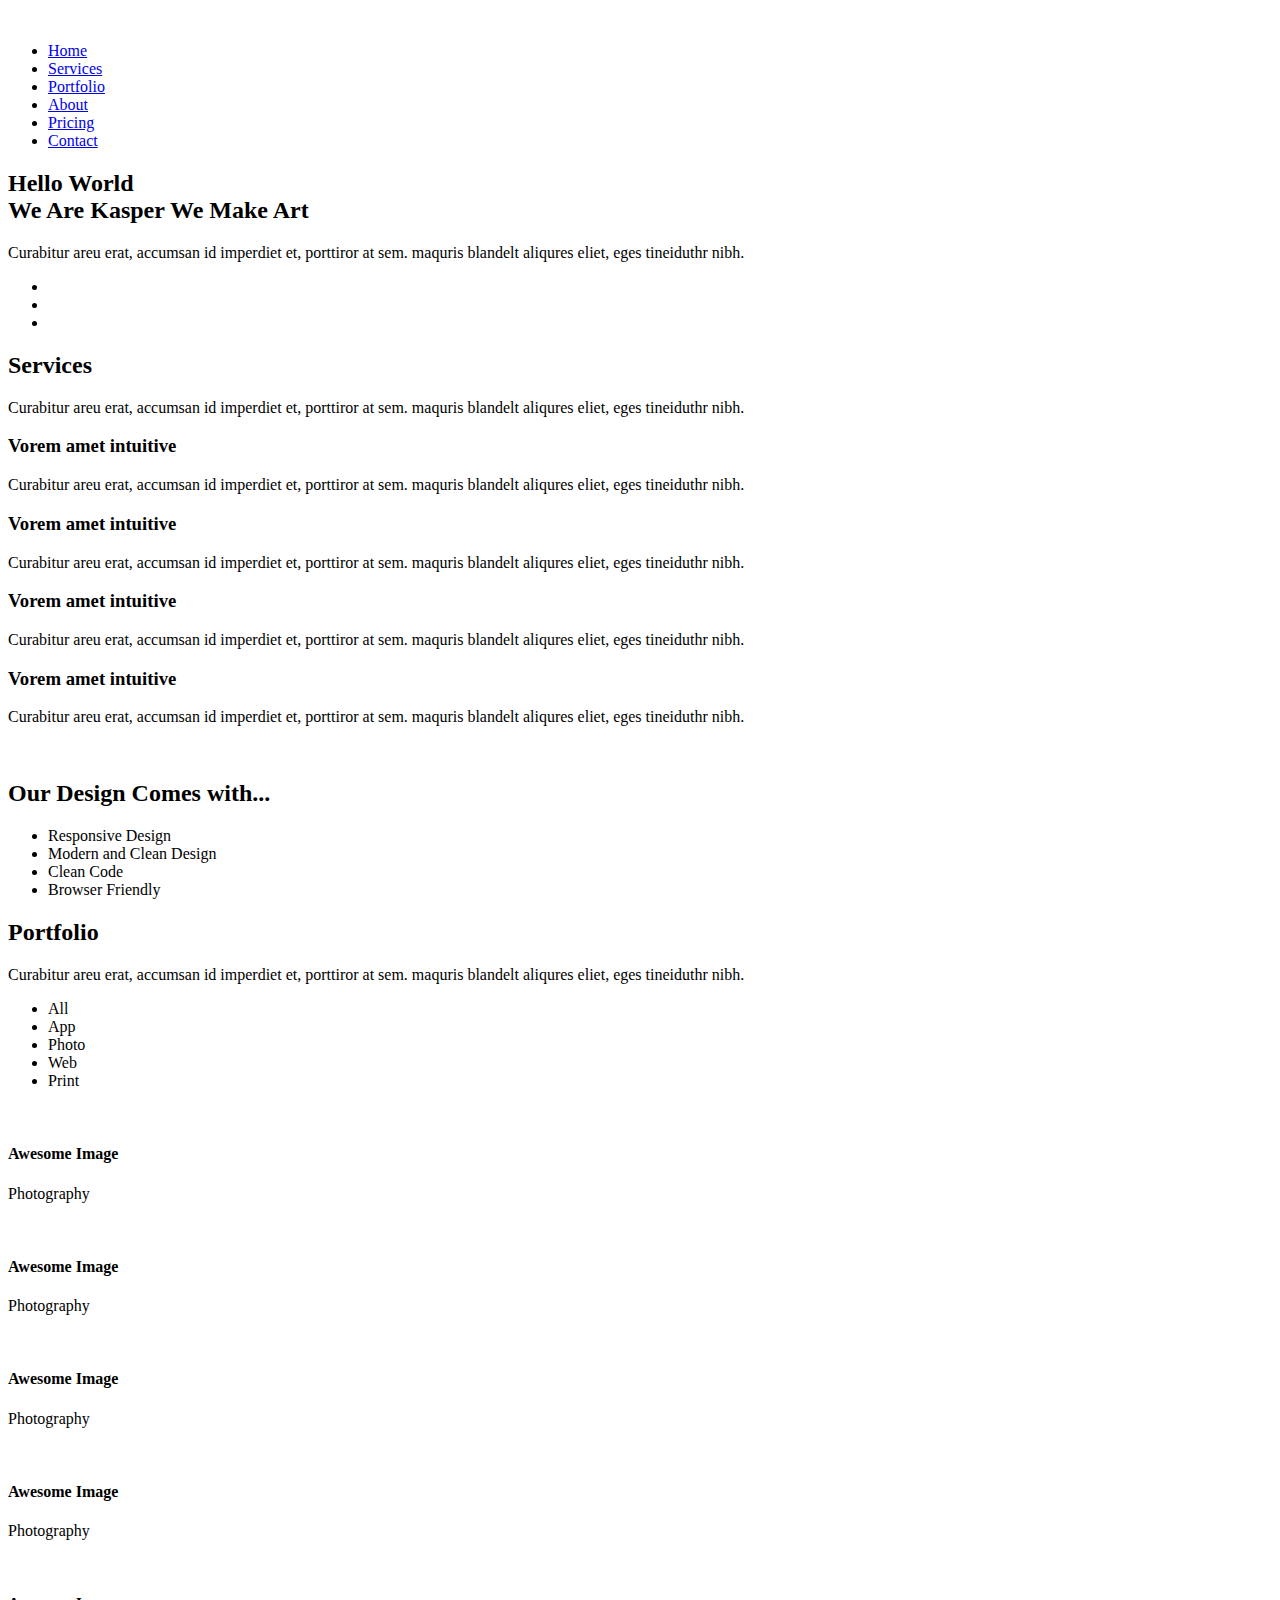
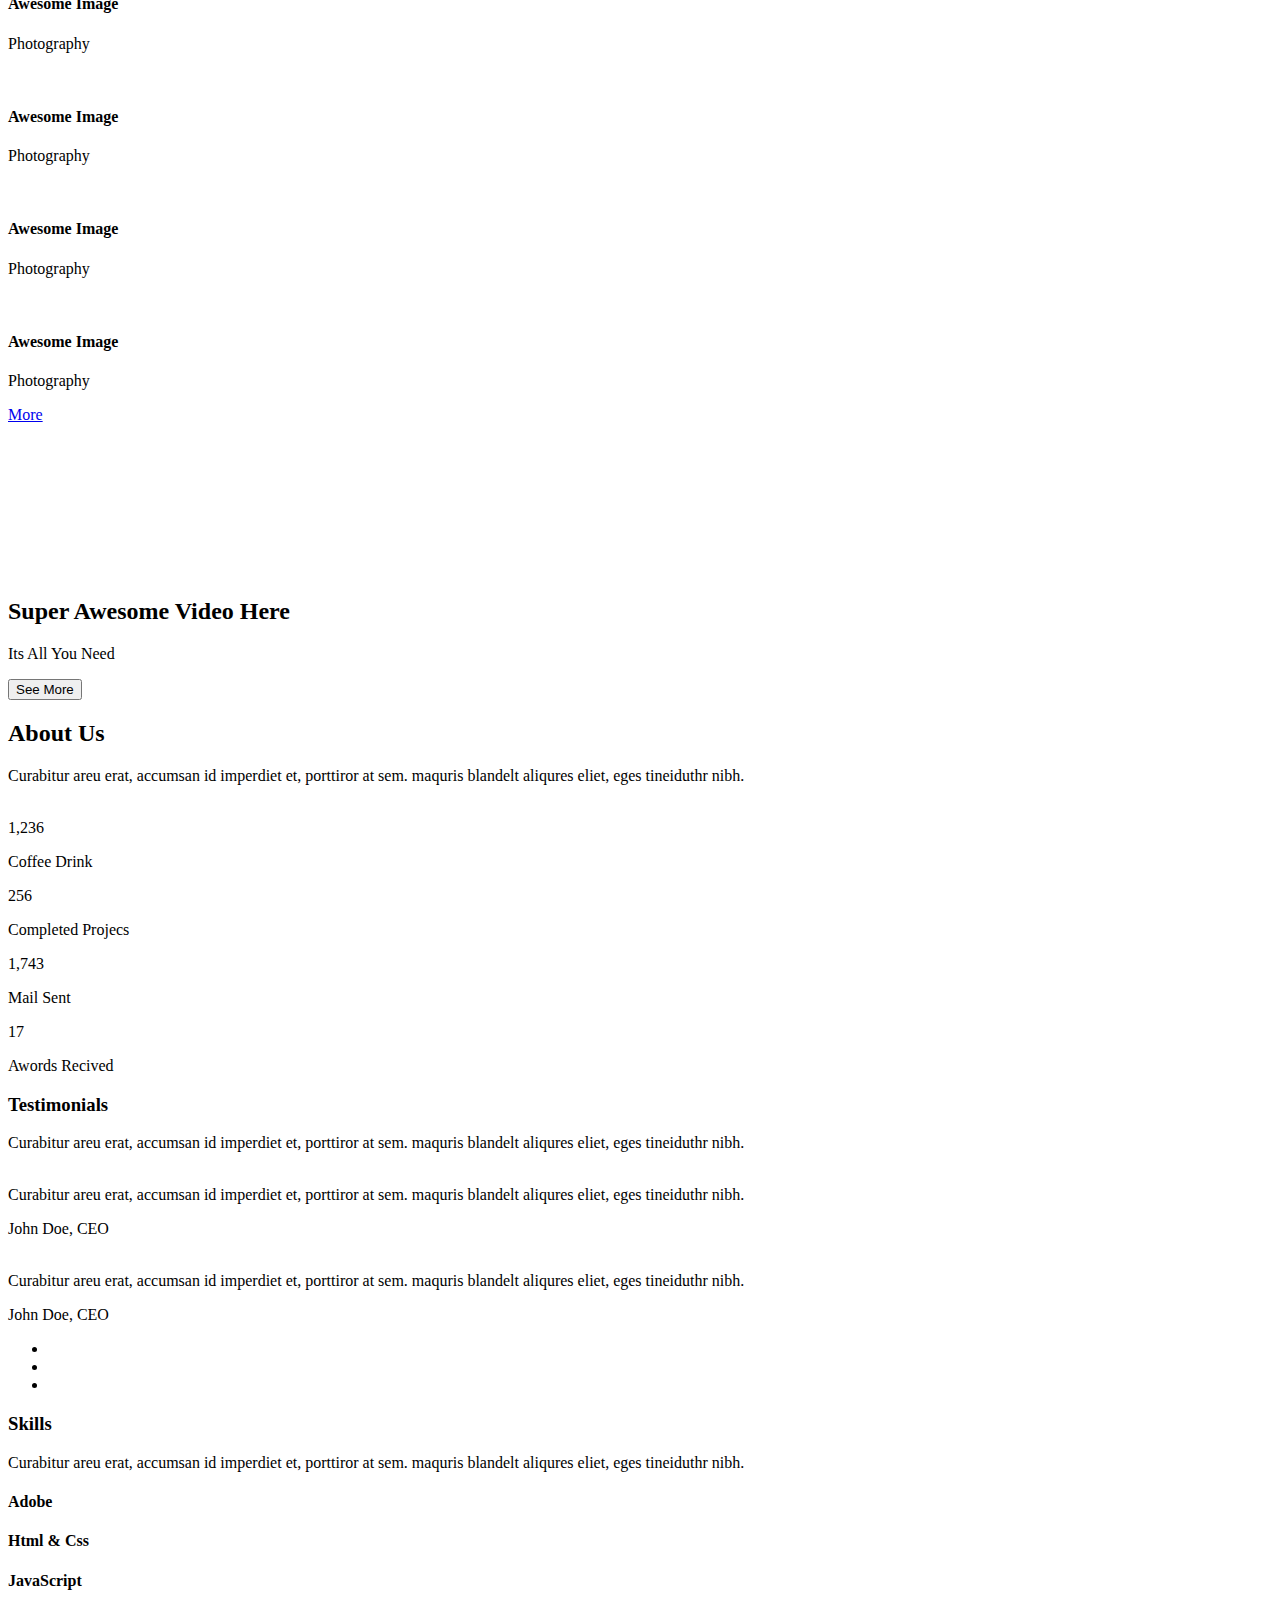
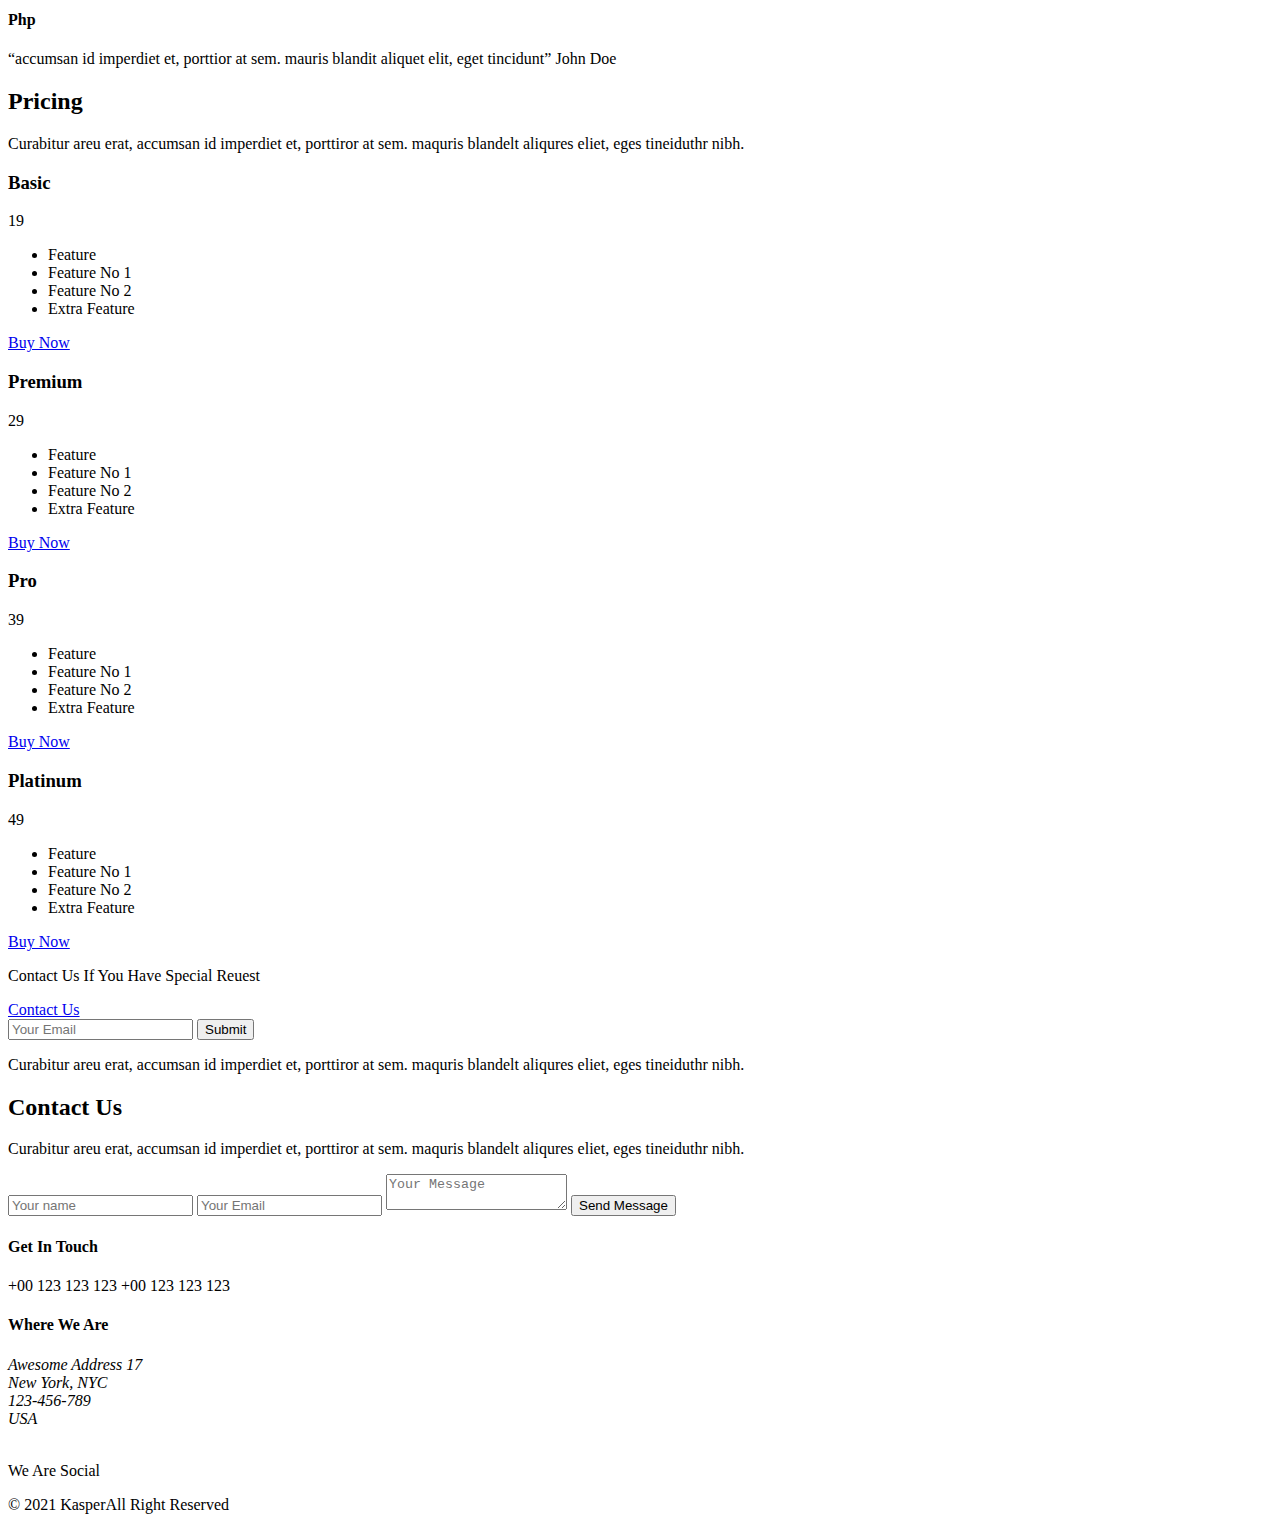
==== index.html @ ca7c80a0 "template" ====
<!DOCTYPE html>
<html lang="en">
<head>
    <meta charset="UTF-8">
    <meta http-equiv="X-UA-Compatible" content="IE=edge">
    <meta name="viewport" content="width=device-width, initial-scale=1.0">
    <title>Kasper</title>
     <!--Render All Elements Normaly-->
     <link rel="stylesheet" href="css/normalize.css">
      <!--Fone Awesome Library-->
      <link rel="stylesheet" href="css/all.min.css">
      <!--Main Template Css File-->
    <link rel="stylesheet" href="css/kasper.css">
    <!--Google Fonts-->
    <link rel="preconnect" href="https://fonts.googleapis.com">
    <link rel="preconnect" href="https://fonts.gstatic.com" crossorigin>
    <link href="https://fonts.googleapis.com/css2?family=Open+Sans:wght@400;700&display=swap" rel="stylesheet">
</head>
<body>
    <!--Start Header--> 
    <header>
        <div class="contianer">
            <a href="#" class="logo">
                <img src="../Template.2/image/logo.png" alt="">
            </a>
            <nav>
                <i class="fas fa-bars menu"></i>
                <ul>
                    <li><a class="active" href="#">Home</a></li>
                    <li><a href="#">Services</a></li>
                    <li><a href="#">Portfolio</a></li>
                    <li><a href="#">About</a></li>
                    <li><a href="#">Pricing</a></li>
                    <li><a href="#">Contact</a></li>

                   
                </ul>
                <div class="form">
                    <i class="fas fa-search"></i>
                </div>
            </nav>
        </div>
    </header>
    <!--End Header--> 
    <!--Start Landing-->
    <div class="landing">
        <div class="overlay"></div>
        <div class="text">
            <div class="content">
                <h2>
                    Hello World <br/>
                    We Are Kasper We Make Art
                </h2>
                <p>Curabitur areu erat, accumsan id imperdiet et, porttiror at sem.
                    maquris blandelt aliqures eliet, eges tineiduthr nibh.
                </p>
            </div>
        </div>
        <i class="fas fa-angle-left change-background fa-2x"></i>
        <i class="fas fa-angle-right change-background fa-2x"></i>
        <ul class="bullets">
            <li></li>
            <li class="active"></li>
            <li></li>
        </ul>
    </div>
    <!--End Landing-->
    <!--Start Services-->
    <div class="services">
        <div class="contianer">
            <div class="main-heading">
                <h2>Services</h2>
                <p>Curabitur areu erat, accumsan id imperdiet et, porttiror at sem.
                    maquris blandelt aliqures eliet, eges tineiduthr nibh.</p>
            </div>
            <div class="services-contianer">
                <div class="ser-box">
                    <i class="fas fa-desktop fa-3x"></i>
                    <div class="text">
                        <h3>Vorem amet intuitive</h3>
                        <p>Curabitur areu erat, accumsan id imperdiet et, porttiror at sem.
                            maquris blandelt aliqures eliet, eges tineiduthr nibh.</p>
                    </div>
                </div>
                <div class="ser-box">
                    <i class="fas fa-cog fa-3x"></i>
                    <div class="text">
                        <h3>Vorem amet intuitive</h3>
                        <p>Curabitur areu erat, accumsan id imperdiet et, porttiror at sem.
                            maquris blandelt aliqures eliet, eges tineiduthr nibh.</p>
                    </div>
                </div>
                <div class="ser-box">
                    <i class="fas fa-pencil-ruler fa-3x"></i>
                    <div class="text">
                        <h3>Vorem amet intuitive</h3>
                        <p>Curabitur areu erat, accumsan id imperdiet et, porttiror at sem.
                            maquris blandelt aliqures eliet, eges tineiduthr nibh.</p>
                    </div>
                </div>
                <div class="ser-box">
                    <i class="fas fa-camera fa-3x"></i>
                    <div class="text">
                        <h3>Vorem amet intuitive</h3>
                        <p>Curabitur areu erat, accumsan id imperdiet et, porttiror at sem.
                            maquris blandelt aliqures eliet, eges tineiduthr nibh.</p>
                    </div>
                </div>
            </div>
        </div>
    </div>
    <!--End Services-->
    <!--Start Design-->
    <div class="design">
        <div class="image">
            <img src="../Template.2/image/mobile.png" alt="">
        </div>
        <div class="text">
            <h2>Our Design Comes with...</h2>
            <ul>
                <li>Responsive Design</li>
                <li>Modern and Clean Design</li>
                <li>Clean Code</li>
                <li>Browser Friendly</li>
            </ul>
        </div>
    </div>
    <!--End Design-->
    <!--Start Portfolio-->
    <div class="portfolio">
        <div class="contianer">
            <div class="main-heading">
                <h2>Portfolio</h2>
                <p>Curabitur areu erat, accumsan id imperdiet et, porttiror at sem.
                    maquris blandelt aliqures eliet, eges tineiduthr nibh.</p>
            </div>
            <ul class="shuffle">
            <li class="active">All</li>
            <li>App</li>
            <li>Photo</li>
            <li>Web</li>
            <li>Print</li>
            </ul>
            
        </div>
        <div class="image-contianer">
            <div class="box">
                <img src="../Template.2/image/shuffle-01.jpg" alt="">
                <div class="caption">
                    <h4>Awesome Image</h4>
                    <p>Photography</p>

                </div>
            </div>
            <div class="box">
                <img src="../Template.2/image/shuffle-02.jpg" alt="">
                <div class="caption">
                    <h4>Awesome Image</h4>
                    <p>Photography</p>

                </div>
            </div>
            <div class="box">
                <img src="../Template.2/image/shuffle-03.jpg" alt="">
                <div class="caption">
                    <h4>Awesome Image</h4>
                    <p>Photography</p>

                </div>
            </div>
            <div class="box">
                <img src="../Template.2/image/shuffle-04.jpg" alt="">
                <div class="caption">
                    <h4>Awesome Image</h4>
                    <p>Photography</p>

                </div>
            </div>
            <div class="box">
                <img src="../Template.2/image/shuffle-05.jpg" alt="">
                <div class="caption">
                    <h4>Awesome Image</h4>
                    <p>Photography</p>

                </div>
            </div>
            <div class="box">
                <img src="../Template.2/image/shuffle-06.jpg" alt="">
                <div class="caption">
                    <h4>Awesome Image</h4>
                    <p>Photography</p>

                </div>
            </div>
            <div class="box">
                <img src="../Template.2/image/shuffle-07.jpg" alt="">
                <div class="caption">
                    <h4>Awesome Image</h4>
                    <p>Photography</p>

                </div>
            </div>
            <div class="box">
                <img src="../Template.2/image/shuffle-08.jpg" alt="">
                <div class="caption">
                    <h4>Awesome Image</h4>
                    <p>Photography</p>

                </div>
            </div>
        </div>
        <a href="#" class="more">More</a>
    </div>

    <!--End Portfolio-->
     <!--Start Video-->
     <div class="video">
         <video autoplay muted loop >
           <source src="../Template.2/image/awesome-video.mp4" type="video/mp4">
         </video>
         <div class="text">
             <h2>Super Awesome Video Here</h2>
             <p>Its All You Need</p>
             <button>See More</button>
         </div>
     </div>
      <!--End Video-->
      <!--Start About-->
      <div class="about">
          <div class="contianer">
            <div class="main-heading">
                <h2>About Us</h2>
                <p>Curabitur areu erat, accumsan id imperdiet et, porttiror at sem.
                    maquris blandelt aliqures eliet, eges tineiduthr nibh.</p>
            </div>  
            <img src="../Template.2/image/about.png" alt="">
          </div>
      </div>
      <!--End About-->
      <!--Start Stats-->
      <div class="stats">
          <div class="contianer">
              <div class="box">
                  <i class="fas fa-mug-hot"></i>
                  <div class="number">1,236</div>
                  <p>Coffee Drink</p>
              </div>
              <div class="box">
                <i class="far fa-folder"></i>
                <div class="number">256</div>
                <p>Completed Projecs</p>
            </div>
            <div class="box">
                <i class="far fa-envelope"></i>
                <div class="number">1,743</div>
                <p>Mail Sent</p>
            </div>
            <div class="box">
                <i class="fas fa-trophy"></i>
                <div class="number">17</div>
                <p>Awords Recived</p>
            </div>
          </div>
      </div>
      <!--End Stats-->
      <!--Start Skills-->
      <div class="our-skills">
          <div class="contianer">
              <div class="testi">
                  <h3>Testimonials</h3>
                  <p>Curabitur areu erat, accumsan id imperdiet et, porttiror at sem.
                    maquris blandelt aliqures eliet, eges tineiduthr nibh.</p>
                    <div class="box">
                        <img src="../Template.2/image/skills-01.jpg" alt="">
                        <div class="text">
                            Curabitur areu erat, accumsan id imperdiet et, porttiror at sem.
                            maquris blandelt aliqures eliet, eges tineiduthr nibh.
                            <p>John Doe, CEO</p>  
                        </div>
                    </div>
                    <div class="box">
                        <img src="../Template.2/image/skills-02.jpg" alt="">
                        <div class="text">
                            Curabitur areu erat, accumsan id imperdiet et, porttiror at sem.
                            maquris blandelt aliqures eliet, eges tineiduthr nibh.
                            <p>John Doe, CEO</p>  
                        </div>
                    </div>
                    <ul class="bullets">
                        <li></li>
                        <li class="active"></li>
                        <li></li>
                    </ul>
              </div>
              <div class="skills">
                <h3>Skills</h3>
                <p>Curabitur areu erat, accumsan id imperdiet et, porttiror at sem.
                  maquris blandelt aliqures eliet, eges tineiduthr nibh.</p>
                  <div class="prog-ho">
                      <h4>Adobe</h4>
                      <div class="prog">
                          <span style="width: 90%" data-progress="90%"></span>
                      </div>
                  </div>
                  <div class="prog-ho">
                    <h4>Html & Css</h4>
                    <div class="prog">
                        <span style="width: 85%" data-progress="85%"></span>
                    </div>
                </div>
                <div class="prog-ho">
                    <h4>JavaScript</h4>
                    <div class="prog">
                        <span style="width: 80%" data-progress="80%"></span>
                    </div>
                </div>
                <div class="prog-ho">
                    <h4>Php</h4>
                    <div class="prog">
                        <span style="width: 90%" data-progress="90%"></span>
                    </div>
                </div>
            </div>
          </div>
      </div>
      <!--End Skills-->
      <!--Start Qute-->
      <div class="quote">
          <div class="contianer">
              <q>accumsan id imperdiet et, porttior at sem. mauris blandit aliquet elit, eget tincidunt</q>
              <span>John Doe</span>
          </div>
      </div>
      <!--End Qute-->
      <!--Srart Pricing-->
      <div class="pricing">
          <div class="contianer">
            <div class="main-heading">
                <h2>Pricing</h2>
                <p>Curabitur areu erat, accumsan id imperdiet et, porttiror at sem.
                    maquris blandelt aliqures eliet, eges tineiduthr nibh.</p>
            </div>
            <div class="plans">
                <div class="plan">
                    <div class="head">
                        <h3>Basic</h3>
                        <span>19</span>
                    </div>
                    <ul>
                        <li>Feature</li>
                        <li>Feature No 1</li>
                        <li>Feature No 2</li>
                        <li>Extra Feature</li>
                    </ul>
                    <div class="foot">
                        <a href="#">Buy Now</a>
                    </div>
                </div>
                <div class="plans">
                    <div class="plan">
                        <div class="head">
                            <h3>Premium</h3>
                            <span>29</span>
                        </div>
                        <ul>
                            <li>Feature</li>
                            <li>Feature No 1</li>
                            <li>Feature No 2</li>
                            <li>Extra Feature</li>
                        </ul>
                        <div class="foot">
                            <a href="#">Buy Now</a>
                        </div>
                    </div>
                </div>
                <div class="plans">
                    <div class="plan">
                        <div class="head">
                            <h3>Pro</h3>
                            <span>39</span>
                        </div>
                        <ul>
                            <li>Feature</li>
                            <li>Feature No 1</li>
                            <li>Feature No 2</li>
                            <li>Extra Feature</li>
                        </ul>
                        <div class="foot">
                            <a href="#">Buy Now</a>
                        </div>
                    </div>
                </div>
                <div class="plans">
                    <div class="plan">
                        <div class="head">
                            <h3>Platinum</h3>
                            <span>49</span>
                        </div>
                        <ul>
                            <li>Feature</li>
                            <li>Feature No 1</li>
                            <li>Feature No 2</li>
                            <li>Extra Feature</li>
                        </ul>
                        <div class="foot">
                            <a href="#">Buy Now</a>
                        </div>
                    </div>
        
                        
                    </div>
            </div>
                    <p class="contact-text">Contact Us If You Have Special Reuest</p>
                    <a href="#" class="contact-link">Contact Us</a> 
             
          </div>
      </div>
      <!--End Pricing-->
      <!--Start Subscribe-->
      <div class="subscribe">
          <div class="contianer">
              <form action="">
                  <i class="far fa-envelope fa-lg"></i>
                  <input type="email" name="mail" placeholder="Your Email">
                  <input type="submit" name="Subscribe">
              </form>
              <p>Curabitur areu erat, accumsan id imperdiet et, porttiror at sem.
                maquris blandelt aliqures eliet, eges tineiduthr nibh.</p>
          </div>
      </div>
      <!--End Subscribe-->
      <!--Start contact-->
      <div class="contact">
          <div class="contianer">
           <div class="main-heading">
            <h2>Contact Us</h2>
            <p>Curabitur areu erat, accumsan id imperdiet et, porttiror at sem.
                maquris blandelt aliqures eliet, eges tineiduthr nibh.</p>
            
        </div>
        <div class="box">
            <form action="">
                <input class="main-input" type="text" name="name" placeholder="Your name">
                <input class="main-input" type="email" name="mail" placeholder="Your Email">
                <textarea class="main-input" name=" Message" placeholder="Your Message"></textarea>
                <input type="submit" value="Send Message">
            </form>
            <div class="info">
                <h4>Get In Touch</h4>
                <span class="phone">+00 123 123 123</span>
                <span class="phone">+00 123 123 123</span>
                <h4>Where We Are</h4>
                <address>
                    Awesome Address 17 <br/> New York, NYC<br/>123-456-789<br />USA
                </address>
            </div>
        </div>
          </div>
      </div>
      <!--end contact-->
      <!--Start Footer-->
      <div class="footer">
          <div class="contianer">
              <img src="../Template.2/image/logo.png" alt="">
              <p>We Are Social</p>
              <div class="social-icons">
                  <i class="fab fa-facebook-f"></i>
                  <i class="fab fa-twitter"></i>
                  <i class="fas fa-home"></i>
                  <i class="fab fa-linkedin"></i>
              </div>
              <p class="copyright">&copy; 2021 <span>Kasper</span>All Right Reserved</p>
          </div>
      </div>
      <!--End Footer-->
</body>
</html>
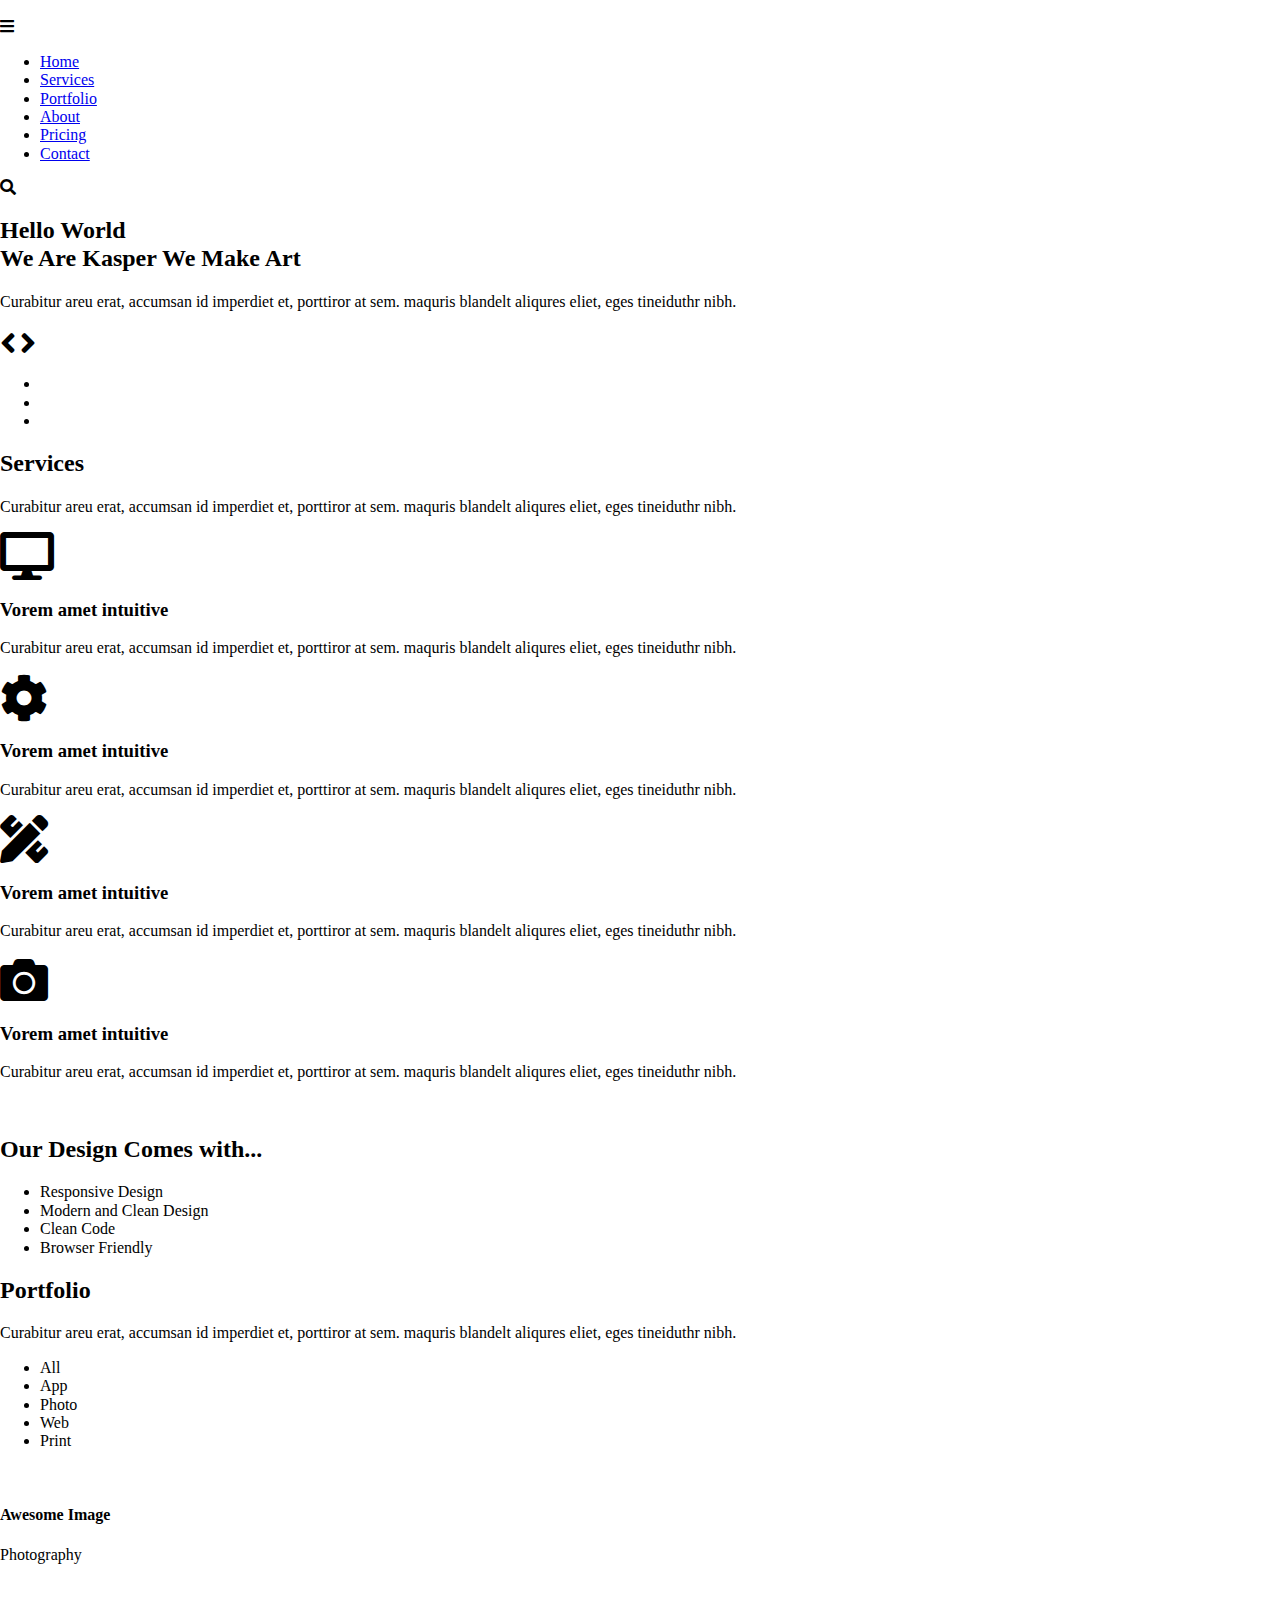
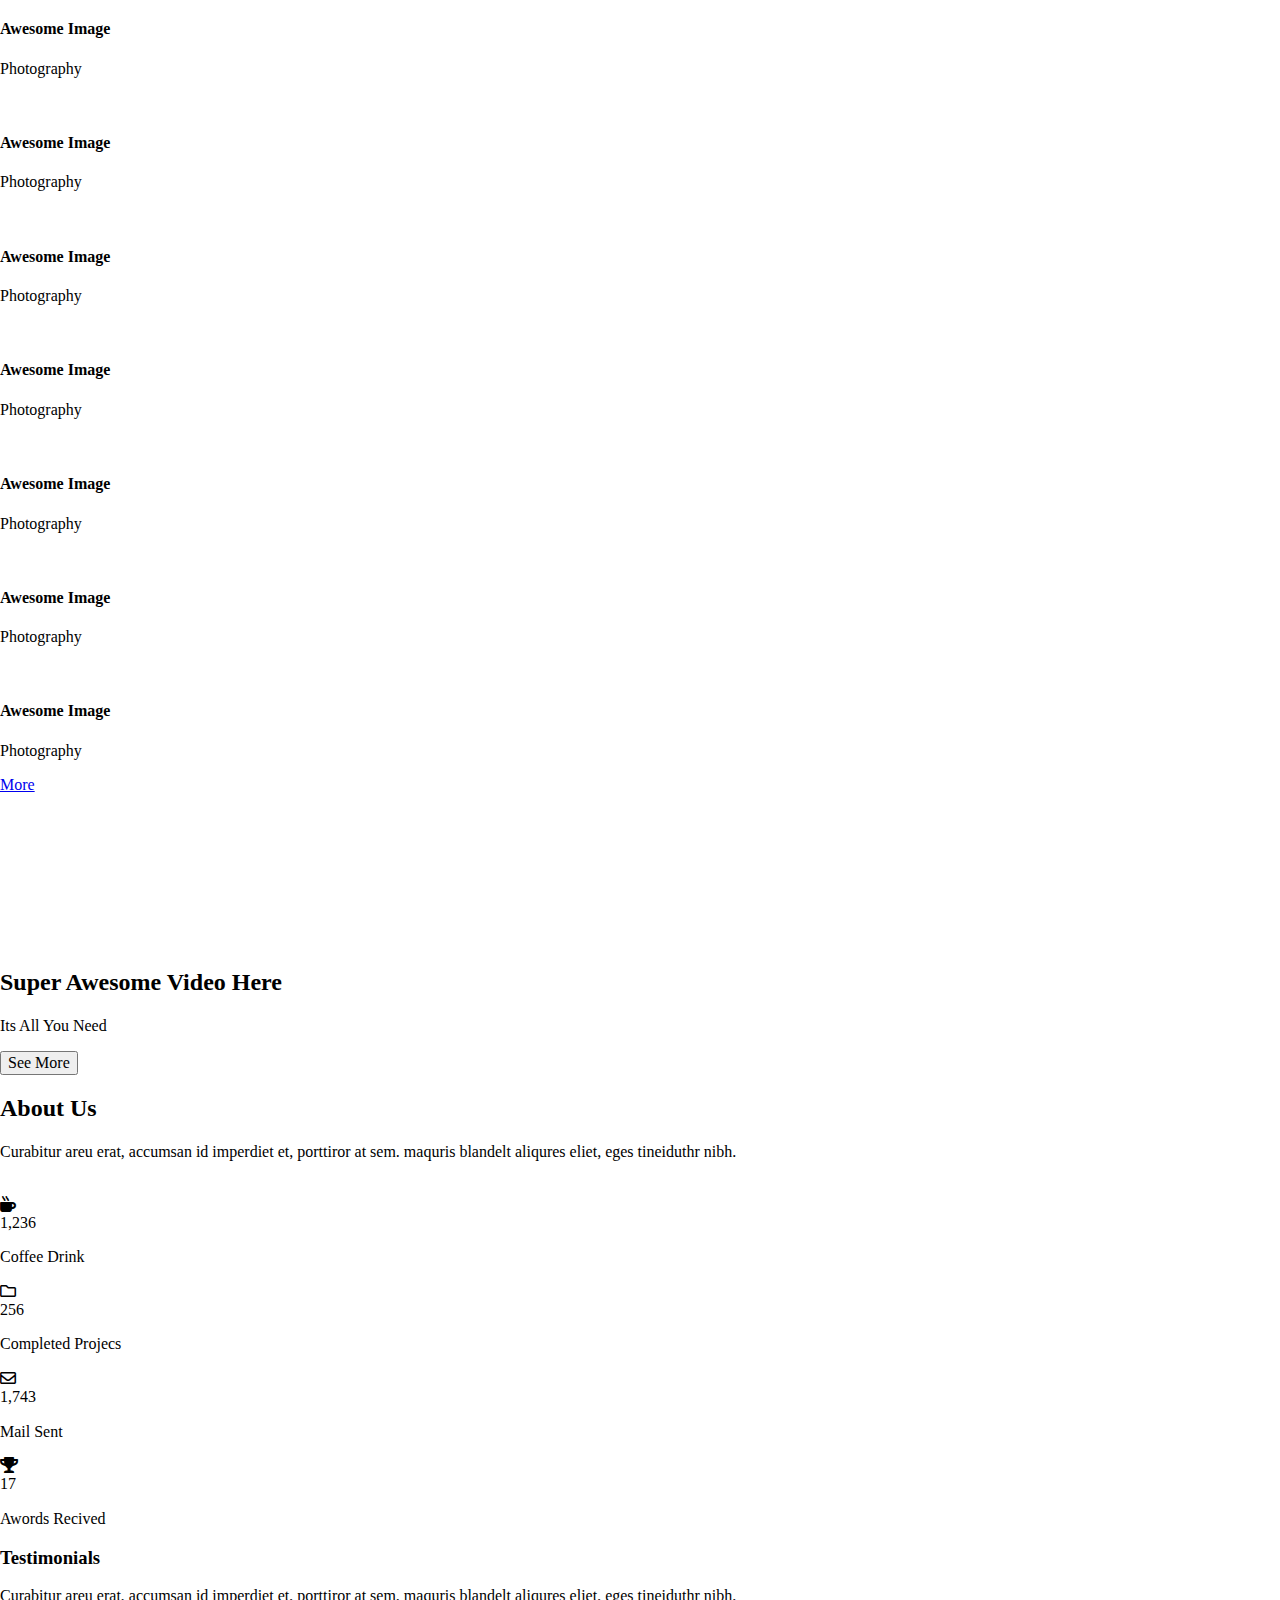
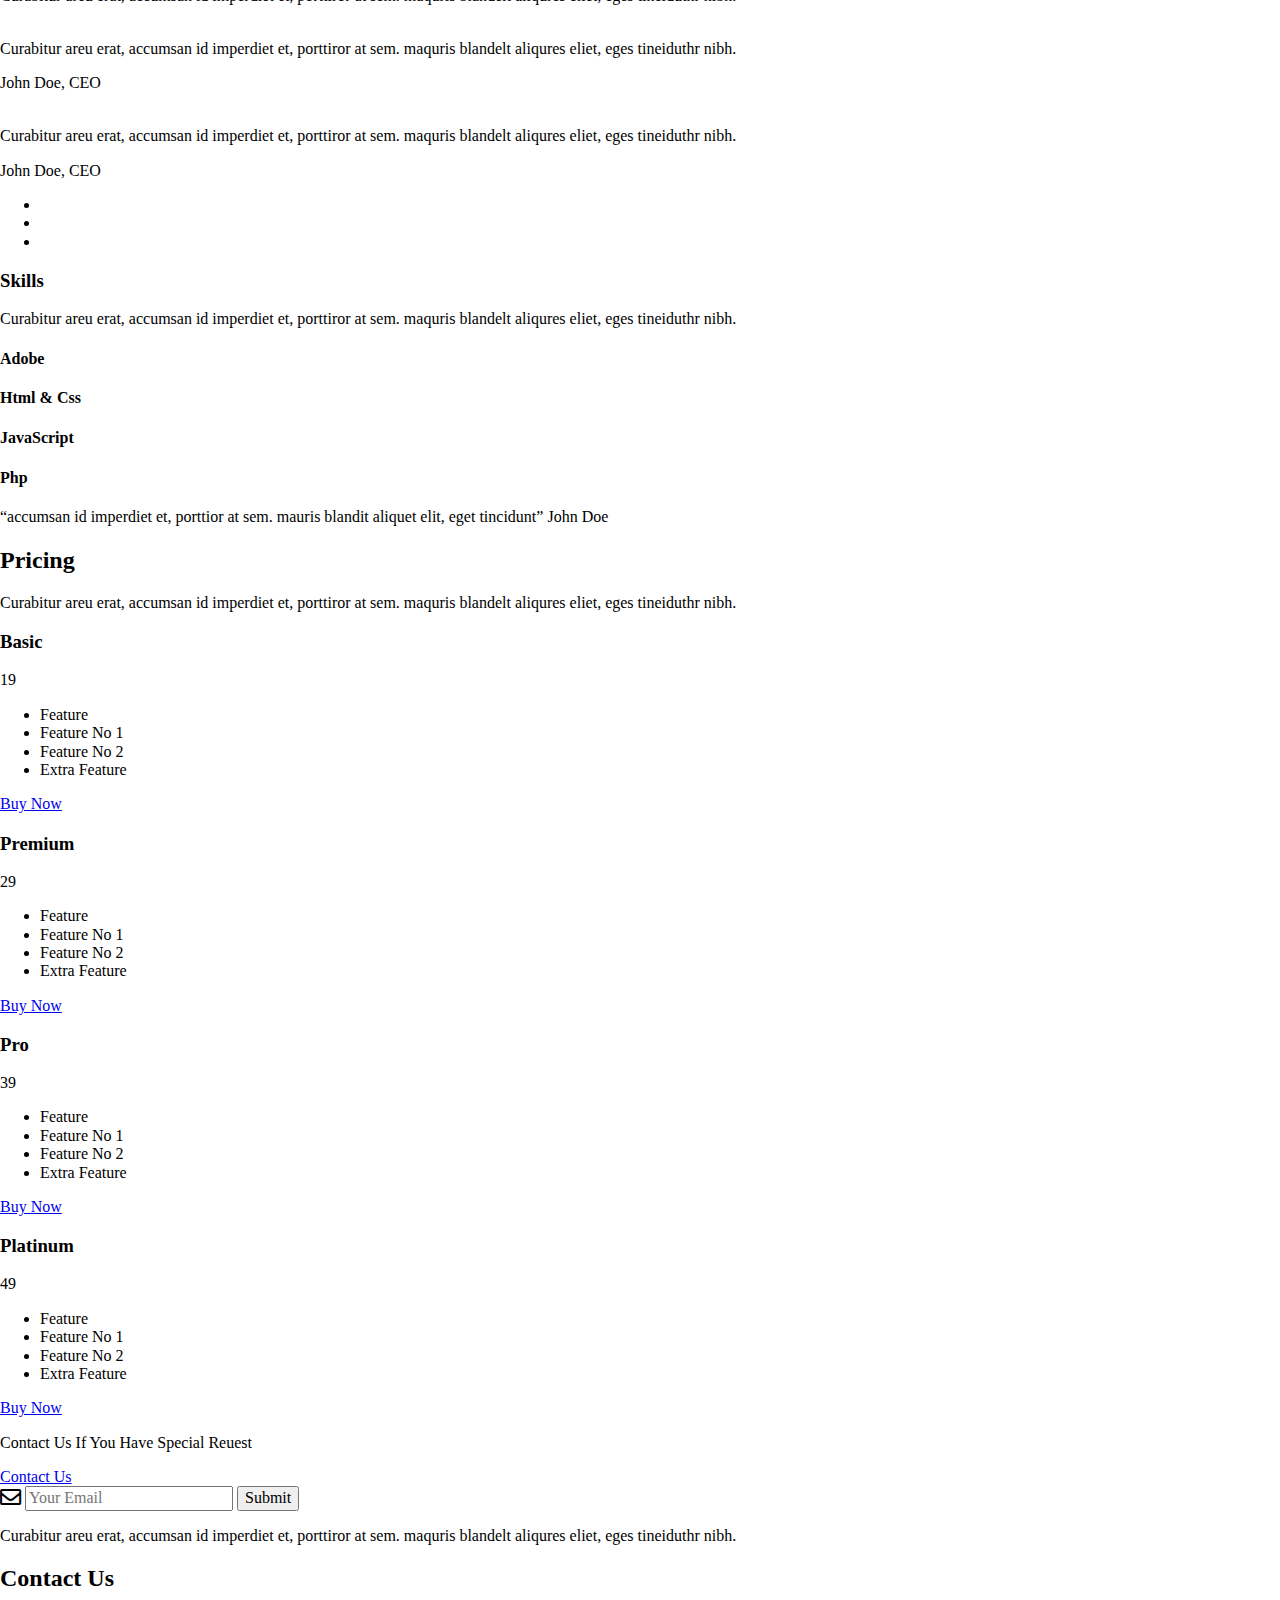
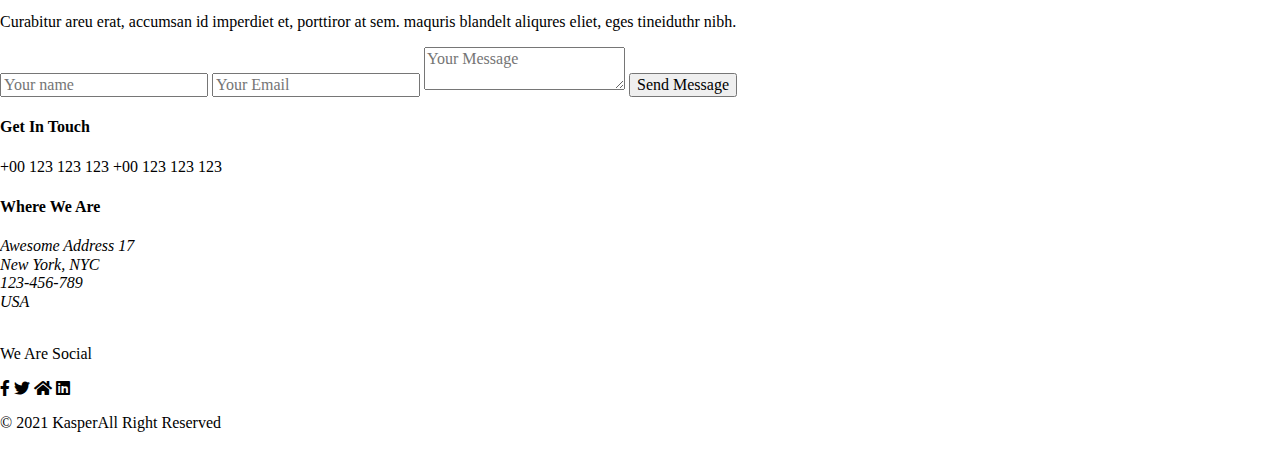
==== commit 9fcb06c3: "Update index.html" ====
--- a/index.html
+++ b/index.html
@@ -14,7 +14,7 @@
     <!--Google Fonts-->
     <link rel="preconnect" href="https://fonts.googleapis.com">
     <link rel="preconnect" href="https://fonts.gstatic.com" crossorigin>
-    <link href="https://fonts.googleapis.com/css2?family=Open+Sans:wght@400;700&display=swap" rel="stylesheet">
+    <link rel="stylesheet" href="https://fonts.googleapis.com/css2?family=Open+Sans:wght@400;700&display=swap" >
 </head>
 <body>
     <!--Start Header--> 
@@ -474,4 +474,4 @@
       </div>
       <!--End Footer-->
 </body>
-</html>+</html>
--- a/css/all.min.css
+++ b/css/all.min.css
@@ -0,0 +1,5 @@
+/*!
+ * Font Awesome Free 5.15.3 by @fontawesome - https://fontawesome.com
+ * License - https://fontawesome.com/license/free (Icons: CC BY 4.0, Fonts: SIL OFL 1.1, Code: MIT License)
+ */
+.fa,.fab,.fad,.fal,.far,.fas{-moz-osx-font-smoothing:grayscale;-webkit-font-smoothing:antialiased;display:inline-block;font-style:normal;font-variant:normal;text-rendering:auto;line-height:1}.fa-lg{font-size:1.33333em;line-height:.75em;vertical-align:-.0667em}.fa-xs{font-size:.75em}.fa-sm{font-size:.875em}.fa-1x{font-size:1em}.fa-2x{font-size:2em}.fa-3x{font-size:3em}.fa-4x{font-size:4em}.fa-5x{font-size:5em}.fa-6x{font-size:6em}.fa-7x{font-size:7em}.fa-8x{font-size:8em}.fa-9x{font-size:9em}.fa-10x{font-size:10em}.fa-fw{text-align:center;width:1.25em}.fa-ul{list-style-type:none;margin-left:2.5em;padding-left:0}.fa-ul>li{position:relative}.fa-li{left:-2em;position:absolute;text-align:center;width:2em;line-height:inherit}.fa-border{border:.08em solid #eee;border-radius:.1em;padding:.2em .25em .15em}.fa-pull-left{float:left}.fa-pull-right{float:right}.fa.fa-pull-left,.fab.fa-pull-left,.fal.fa-pull-left,.far.fa-pull-left,.fas.fa-pull-left{margin-right:.3em}.fa.fa-pull-right,.fab.fa-pull-right,.fal.fa-pull-right,.far.fa-pull-right,.fas.fa-pull-right{margin-left:.3em}.fa-spin{-webkit-animation:fa-spin 2s linear infinite;animation:fa-spin 2s linear infinite}.fa-pulse{-webkit-animation:fa-spin 1s steps(8) infinite;animation:fa-spin 1s steps(8) infinite}@-webkit-keyframes fa-spin{0%{-webkit-transform:rotate(0deg);transform:rotate(0deg)}to{-webkit-transform:rotate(1turn);transform:rotate(1turn)}}@keyframes fa-spin{0%{-webkit-transform:rotate(0deg);transform:rotate(0deg)}to{-webkit-transform:rotate(1turn);transform:rotate(1turn)}}.fa-rotate-90{-ms-filter:"progid:DXImageTransform.Microsoft.BasicImage(rotation=1)";-webkit-transform:rotate(90deg);transform:rotate(90deg)}.fa-rotate-180{-ms-filter:"progid:DXImageTransform.Microsoft.BasicImage(rotation=2)";-webkit-transform:rotate(180deg);transform:rotate(180deg)}.fa-rotate-270{-ms-filter:"progid:DXImageTransform.Microsoft.BasicImage(rotation=3)";-webkit-transform:rotate(270deg);transform:rotate(270deg)}.fa-flip-horizontal{-ms-filter:"progid:DXImageTransform.Microsoft.BasicImage(rotation=0, mirror=1)";-webkit-transform:scaleX(-1);transform:scaleX(-1)}.fa-flip-vertical{-webkit-transform:scaleY(-1);transform:scaleY(-1)}.fa-flip-both,.fa-flip-horizontal.fa-flip-vertical,.fa-flip-vertical{-ms-filter:"progid:DXImageTransform.Microsoft.BasicImage(rotation=2, mirror=1)"}.fa-flip-both,.fa-flip-horizontal.fa-flip-vertical{-webkit-transform:scale(-1);transform:scale(-1)}:root .fa-flip-both,:root .fa-flip-horizontal,:root .fa-flip-vertical,:root .fa-rotate-90,:root .fa-rotate-180,:root .fa-rotate-270{-webkit-filter:none;filter:none}.fa-stack{display:inline-block;height:2em;line-height:2em;position:relative;vertical-align:middle;width:2.5em}.fa-stack-1x,.fa-stack-2x{left:0;position:absolute;text-align:center;width:100%}.fa-stack-1x{line-height:inherit}.fa-stack-2x{font-size:2em}.fa-inverse{color:#fff}.fa-500px:before{content:"\f26e"}.fa-accessible-icon:before{content:"\f368"}.fa-accusoft:before{content:"\f369"}.fa-acquisitions-incorporated:before{content:"\f6af"}.fa-ad:before{content:"\f641"}.fa-address-book:before{content:"\f2b9"}.fa-address-card:before{content:"\f2bb"}.fa-adjust:before{content:"\f042"}.fa-adn:before{content:"\f170"}.fa-adversal:before{content:"\f36a"}.fa-affiliatetheme:before{content:"\f36b"}.fa-air-freshener:before{content:"\f5d0"}.fa-airbnb:before{content:"\f834"}.fa-algolia:before{content:"\f36c"}.fa-align-center:before{content:"\f037"}.fa-align-justify:before{content:"\f039"}.fa-align-left:before{content:"\f036"}.fa-align-right:before{content:"\f038"}.fa-alipay:before{content:"\f642"}.fa-allergies:before{content:"\f461"}.fa-amazon:before{content:"\f270"}.fa-amazon-pay:before{content:"\f42c"}.fa-ambulance:before{content:"\f0f9"}.fa-american-sign-language-interpreting:before{content:"\f2a3"}.fa-amilia:before{content:"\f36d"}.fa-anchor:before{content:"\f13d"}.fa-android:before{content:"\f17b"}.fa-angellist:before{content:"\f209"}.fa-angle-double-down:before{content:"\f103"}.fa-angle-double-left:before{content:"\f100"}.fa-angle-double-right:before{content:"\f101"}.fa-angle-double-up:before{content:"\f102"}.fa-angle-down:before{content:"\f107"}.fa-angle-left:before{content:"\f104"}.fa-angle-right:before{content:"\f105"}.fa-angle-up:before{content:"\f106"}.fa-angry:before{content:"\f556"}.fa-angrycreative:before{content:"\f36e"}.fa-angular:before{content:"\f420"}.fa-ankh:before{content:"\f644"}.fa-app-store:before{content:"\f36f"}.fa-app-store-ios:before{content:"\f370"}.fa-apper:before{content:"\f371"}.fa-apple:before{content:"\f179"}.fa-apple-alt:before{content:"\f5d1"}.fa-apple-pay:before{content:"\f415"}.fa-archive:before{content:"\f187"}.fa-archway:before{content:"\f557"}.fa-arrow-alt-circle-down:before{content:"\f358"}.fa-arrow-alt-circle-left:before{content:"\f359"}.fa-arrow-alt-circle-right:before{content:"\f35a"}.fa-arrow-alt-circle-up:before{content:"\f35b"}.fa-arrow-circle-down:before{content:"\f0ab"}.fa-arrow-circle-left:before{content:"\f0a8"}.fa-arrow-circle-right:before{content:"\f0a9"}.fa-arrow-circle-up:before{content:"\f0aa"}.fa-arrow-down:before{content:"\f063"}.fa-arrow-left:before{content:"\f060"}.fa-arrow-right:before{content:"\f061"}.fa-arrow-up:before{content:"\f062"}.fa-arrows-alt:before{content:"\f0b2"}.fa-arrows-alt-h:before{content:"\f337"}.fa-arrows-alt-v:before{content:"\f338"}.fa-artstation:before{content:"\f77a"}.fa-assistive-listening-systems:before{content:"\f2a2"}.fa-asterisk:before{content:"\f069"}.fa-asymmetrik:before{content:"\f372"}.fa-at:before{content:"\f1fa"}.fa-atlas:before{content:"\f558"}.fa-atlassian:before{content:"\f77b"}.fa-atom:before{content:"\f5d2"}.fa-audible:before{content:"\f373"}.fa-audio-description:before{content:"\f29e"}.fa-autoprefixer:before{content:"\f41c"}.fa-avianex:before{content:"\f374"}.fa-aviato:before{content:"\f421"}.fa-award:before{content:"\f559"}.fa-aws:before{content:"\f375"}.fa-baby:before{content:"\f77c"}.fa-baby-carriage:before{content:"\f77d"}.fa-backspace:before{content:"\f55a"}.fa-backward:before{content:"\f04a"}.fa-bacon:before{content:"\f7e5"}.fa-bacteria:before{content:"\e059"}.fa-bacterium:before{content:"\e05a"}.fa-bahai:before{content:"\f666"}.fa-balance-scale:before{content:"\f24e"}.fa-balance-scale-left:before{content:"\f515"}.fa-balance-scale-right:before{content:"\f516"}.fa-ban:before{content:"\f05e"}.fa-band-aid:before{content:"\f462"}.fa-bandcamp:before{content:"\f2d5"}.fa-barcode:before{content:"\f02a"}.fa-bars:before{content:"\f0c9"}.fa-baseball-ball:before{content:"\f433"}.fa-basketball-ball:before{content:"\f434"}.fa-bath:before{content:"\f2cd"}.fa-battery-empty:before{content:"\f244"}.fa-battery-full:before{content:"\f240"}.fa-battery-half:before{content:"\f242"}.fa-battery-quarter:before{content:"\f243"}.fa-battery-three-quarters:before{content:"\f241"}.fa-battle-net:before{content:"\f835"}.fa-bed:before{content:"\f236"}.fa-beer:before{content:"\f0fc"}.fa-behance:before{content:"\f1b4"}.fa-behance-square:before{content:"\f1b5"}.fa-bell:before{content:"\f0f3"}.fa-bell-slash:before{content:"\f1f6"}.fa-bezier-curve:before{content:"\f55b"}.fa-bible:before{content:"\f647"}.fa-bicycle:before{content:"\f206"}.fa-biking:before{content:"\f84a"}.fa-bimobject:before{content:"\f378"}.fa-binoculars:before{content:"\f1e5"}.fa-biohazard:before{content:"\f780"}.fa-birthday-cake:before{content:"\f1fd"}.fa-bitbucket:before{content:"\f171"}.fa-bitcoin:before{content:"\f379"}.fa-bity:before{content:"\f37a"}.fa-black-tie:before{content:"\f27e"}.fa-blackberry:before{content:"\f37b"}.fa-blender:before{content:"\f517"}.fa-blender-phone:before{content:"\f6b6"}.fa-blind:before{content:"\f29d"}.fa-blog:before{content:"\f781"}.fa-blogger:before{content:"\f37c"}.fa-blogger-b:before{content:"\f37d"}.fa-bluetooth:before{content:"\f293"}.fa-bluetooth-b:before{content:"\f294"}.fa-bold:before{content:"\f032"}.fa-bolt:before{content:"\f0e7"}.fa-bomb:before{content:"\f1e2"}.fa-bone:before{content:"\f5d7"}.fa-bong:before{content:"\f55c"}.fa-book:before{content:"\f02d"}.fa-book-dead:before{content:"\f6b7"}.fa-book-medical:before{content:"\f7e6"}.fa-book-open:before{content:"\f518"}.fa-book-reader:before{content:"\f5da"}.fa-bookmark:before{content:"\f02e"}.fa-bootstrap:before{content:"\f836"}.fa-border-all:before{content:"\f84c"}.fa-border-none:before{content:"\f850"}.fa-border-style:before{content:"\f853"}.fa-bowling-ball:before{content:"\f436"}.fa-box:before{content:"\f466"}.fa-box-open:before{content:"\f49e"}.fa-box-tissue:before{content:"\e05b"}.fa-boxes:before{content:"\f468"}.fa-braille:before{content:"\f2a1"}.fa-brain:before{content:"\f5dc"}.fa-bread-slice:before{content:"\f7ec"}.fa-briefcase:before{content:"\f0b1"}.fa-briefcase-medical:before{content:"\f469"}.fa-broadcast-tower:before{content:"\f519"}.fa-broom:before{content:"\f51a"}.fa-brush:before{content:"\f55d"}.fa-btc:before{content:"\f15a"}.fa-buffer:before{content:"\f837"}.fa-bug:before{content:"\f188"}.fa-building:before{content:"\f1ad"}.fa-bullhorn:before{content:"\f0a1"}.fa-bullseye:before{content:"\f140"}.fa-burn:before{content:"\f46a"}.fa-buromobelexperte:before{content:"\f37f"}.fa-bus:before{content:"\f207"}.fa-bus-alt:before{content:"\f55e"}.fa-business-time:before{content:"\f64a"}.fa-buy-n-large:before{content:"\f8a6"}.fa-buysellads:before{content:"\f20d"}.fa-calculator:before{content:"\f1ec"}.fa-calendar:before{content:"\f133"}.fa-calendar-alt:before{content:"\f073"}.fa-calendar-check:before{content:"\f274"}.fa-calendar-day:before{content:"\f783"}.fa-calendar-minus:before{content:"\f272"}.fa-calendar-plus:before{content:"\f271"}.fa-calendar-times:before{content:"\f273"}.fa-calendar-week:before{content:"\f784"}.fa-camera:before{content:"\f030"}.fa-camera-retro:before{content:"\f083"}.fa-campground:before{content:"\f6bb"}.fa-canadian-maple-leaf:before{content:"\f785"}.fa-candy-cane:before{content:"\f786"}.fa-cannabis:before{content:"\f55f"}.fa-capsules:before{content:"\f46b"}.fa-car:before{content:"\f1b9"}.fa-car-alt:before{content:"\f5de"}.fa-car-battery:before{content:"\f5df"}.fa-car-crash:before{content:"\f5e1"}.fa-car-side:before{content:"\f5e4"}.fa-caravan:before{content:"\f8ff"}.fa-caret-down:before{content:"\f0d7"}.fa-caret-left:before{content:"\f0d9"}.fa-caret-right:before{content:"\f0da"}.fa-caret-square-down:before{content:"\f150"}.fa-caret-square-left:before{content:"\f191"}.fa-caret-square-right:before{content:"\f152"}.fa-caret-square-up:before{content:"\f151"}.fa-caret-up:before{content:"\f0d8"}.fa-carrot:before{content:"\f787"}.fa-cart-arrow-down:before{content:"\f218"}.fa-cart-plus:before{content:"\f217"}.fa-cash-register:before{content:"\f788"}.fa-cat:before{content:"\f6be"}.fa-cc-amazon-pay:before{content:"\f42d"}.fa-cc-amex:before{content:"\f1f3"}.fa-cc-apple-pay:before{content:"\f416"}.fa-cc-diners-club:before{content:"\f24c"}.fa-cc-discover:before{content:"\f1f2"}.fa-cc-jcb:before{content:"\f24b"}.fa-cc-mastercard:before{content:"\f1f1"}.fa-cc-paypal:before{content:"\f1f4"}.fa-cc-stripe:before{content:"\f1f5"}.fa-cc-visa:before{content:"\f1f0"}.fa-centercode:before{content:"\f380"}.fa-centos:before{content:"\f789"}.fa-certificate:before{content:"\f0a3"}.fa-chair:before{content:"\f6c0"}.fa-chalkboard:before{content:"\f51b"}.fa-chalkboard-teacher:before{content:"\f51c"}.fa-charging-station:before{content:"\f5e7"}.fa-chart-area:before{content:"\f1fe"}.fa-chart-bar:before{content:"\f080"}.fa-chart-line:before{content:"\f201"}.fa-chart-pie:before{content:"\f200"}.fa-check:before{content:"\f00c"}.fa-check-circle:before{content:"\f058"}.fa-check-double:before{content:"\f560"}.fa-check-square:before{content:"\f14a"}.fa-cheese:before{content:"\f7ef"}.fa-chess:before{content:"\f439"}.fa-chess-bishop:before{content:"\f43a"}.fa-chess-board:before{content:"\f43c"}.fa-chess-king:before{content:"\f43f"}.fa-chess-knight:before{content:"\f441"}.fa-chess-pawn:before{content:"\f443"}.fa-chess-queen:before{content:"\f445"}.fa-chess-rook:before{content:"\f447"}.fa-chevron-circle-down:before{content:"\f13a"}.fa-chevron-circle-left:before{content:"\f137"}.fa-chevron-circle-right:before{content:"\f138"}.fa-chevron-circle-up:before{content:"\f139"}.fa-chevron-down:before{content:"\f078"}.fa-chevron-left:before{content:"\f053"}.fa-chevron-right:before{content:"\f054"}.fa-chevron-up:before{content:"\f077"}.fa-child:before{content:"\f1ae"}.fa-chrome:before{content:"\f268"}.fa-chromecast:before{content:"\f838"}.fa-church:before{content:"\f51d"}.fa-circle:before{content:"\f111"}.fa-circle-notch:before{content:"\f1ce"}.fa-city:before{content:"\f64f"}.fa-clinic-medical:before{content:"\f7f2"}.fa-clipboard:before{content:"\f328"}.fa-clipboard-check:before{content:"\f46c"}.fa-clipboard-list:before{content:"\f46d"}.fa-clock:before{content:"\f017"}.fa-clone:before{content:"\f24d"}.fa-closed-captioning:before{content:"\f20a"}.fa-cloud:before{content:"\f0c2"}.fa-cloud-download-alt:before{content:"\f381"}.fa-cloud-meatball:before{content:"\f73b"}.fa-cloud-moon:before{content:"\f6c3"}.fa-cloud-moon-rain:before{content:"\f73c"}.fa-cloud-rain:before{content:"\f73d"}.fa-cloud-showers-heavy:before{content:"\f740"}.fa-cloud-sun:before{content:"\f6c4"}.fa-cloud-sun-rain:before{content:"\f743"}.fa-cloud-upload-alt:before{content:"\f382"}.fa-cloudflare:before{content:"\e07d"}.fa-cloudscale:before{content:"\f383"}.fa-cloudsmith:before{content:"\f384"}.fa-cloudversify:before{content:"\f385"}.fa-cocktail:before{content:"\f561"}.fa-code:before{content:"\f121"}.fa-code-branch:before{content:"\f126"}.fa-codepen:before{content:"\f1cb"}.fa-codiepie:before{content:"\f284"}.fa-coffee:before{content:"\f0f4"}.fa-cog:before{content:"\f013"}.fa-cogs:before{content:"\f085"}.fa-coins:before{content:"\f51e"}.fa-columns:before{content:"\f0db"}.fa-comment:before{content:"\f075"}.fa-comment-alt:before{content:"\f27a"}.fa-comment-dollar:before{content:"\f651"}.fa-comment-dots:before{content:"\f4ad"}.fa-comment-medical:before{content:"\f7f5"}.fa-comment-slash:before{content:"\f4b3"}.fa-comments:before{content:"\f086"}.fa-comments-dollar:before{content:"\f653"}.fa-compact-disc:before{content:"\f51f"}.fa-compass:before{content:"\f14e"}.fa-compress:before{content:"\f066"}.fa-compress-alt:before{content:"\f422"}.fa-compress-arrows-alt:before{content:"\f78c"}.fa-concierge-bell:before{content:"\f562"}.fa-confluence:before{content:"\f78d"}.fa-connectdevelop:before{content:"\f20e"}.fa-contao:before{content:"\f26d"}.fa-cookie:before{content:"\f563"}.fa-cookie-bite:before{content:"\f564"}.fa-copy:before{content:"\f0c5"}.fa-copyright:before{content:"\f1f9"}.fa-cotton-bureau:before{content:"\f89e"}.fa-couch:before{content:"\f4b8"}.fa-cpanel:before{content:"\f388"}.fa-creative-commons:before{content:"\f25e"}.fa-creative-commons-by:before{content:"\f4e7"}.fa-creative-commons-nc:before{content:"\f4e8"}.fa-creative-commons-nc-eu:before{content:"\f4e9"}.fa-creative-commons-nc-jp:before{content:"\f4ea"}.fa-creative-commons-nd:before{content:"\f4eb"}.fa-creative-commons-pd:before{content:"\f4ec"}.fa-creative-commons-pd-alt:before{content:"\f4ed"}.fa-creative-commons-remix:before{content:"\f4ee"}.fa-creative-commons-sa:before{content:"\f4ef"}.fa-creative-commons-sampling:before{content:"\f4f0"}.fa-creative-commons-sampling-plus:before{content:"\f4f1"}.fa-creative-commons-share:before{content:"\f4f2"}.fa-creative-commons-zero:before{content:"\f4f3"}.fa-credit-card:before{content:"\f09d"}.fa-critical-role:before{content:"\f6c9"}.fa-crop:before{content:"\f125"}.fa-crop-alt:before{content:"\f565"}.fa-cross:before{content:"\f654"}.fa-crosshairs:before{content:"\f05b"}.fa-crow:before{content:"\f520"}.fa-crown:before{content:"\f521"}.fa-crutch:before{content:"\f7f7"}.fa-css3:before{content:"\f13c"}.fa-css3-alt:before{content:"\f38b"}.fa-cube:before{content:"\f1b2"}.fa-cubes:before{content:"\f1b3"}.fa-cut:before{content:"\f0c4"}.fa-cuttlefish:before{content:"\f38c"}.fa-d-and-d:before{content:"\f38d"}.fa-d-and-d-beyond:before{content:"\f6ca"}.fa-dailymotion:before{content:"\e052"}.fa-dashcube:before{content:"\f210"}.fa-database:before{content:"\f1c0"}.fa-deaf:before{content:"\f2a4"}.fa-deezer:before{content:"\e077"}.fa-delicious:before{content:"\f1a5"}.fa-democrat:before{content:"\f747"}.fa-deploydog:before{content:"\f38e"}.fa-deskpro:before{content:"\f38f"}.fa-desktop:before{content:"\f108"}.fa-dev:before{content:"\f6cc"}.fa-deviantart:before{content:"\f1bd"}.fa-dharmachakra:before{content:"\f655"}.fa-dhl:before{content:"\f790"}.fa-diagnoses:before{content:"\f470"}.fa-diaspora:before{content:"\f791"}.fa-dice:before{content:"\f522"}.fa-dice-d20:before{content:"\f6cf"}.fa-dice-d6:before{content:"\f6d1"}.fa-dice-five:before{content:"\f523"}.fa-dice-four:before{content:"\f524"}.fa-dice-one:before{content:"\f525"}.fa-dice-six:before{content:"\f526"}.fa-dice-three:before{content:"\f527"}.fa-dice-two:before{content:"\f528"}.fa-digg:before{content:"\f1a6"}.fa-digital-ocean:before{content:"\f391"}.fa-digital-tachograph:before{content:"\f566"}.fa-directions:before{content:"\f5eb"}.fa-discord:before{content:"\f392"}.fa-discourse:before{content:"\f393"}.fa-disease:before{content:"\f7fa"}.fa-divide:before{content:"\f529"}.fa-dizzy:before{content:"\f567"}.fa-dna:before{content:"\f471"}.fa-dochub:before{content:"\f394"}.fa-docker:before{content:"\f395"}.fa-dog:before{content:"\f6d3"}.fa-dollar-sign:before{content:"\f155"}.fa-dolly:before{content:"\f472"}.fa-dolly-flatbed:before{content:"\f474"}.fa-donate:before{content:"\f4b9"}.fa-door-closed:before{content:"\f52a"}.fa-door-open:before{content:"\f52b"}.fa-dot-circle:before{content:"\f192"}.fa-dove:before{content:"\f4ba"}.fa-download:before{content:"\f019"}.fa-draft2digital:before{content:"\f396"}.fa-drafting-compass:before{content:"\f568"}.fa-dragon:before{content:"\f6d5"}.fa-draw-polygon:before{content:"\f5ee"}.fa-dribbble:before{content:"\f17d"}.fa-dribbble-square:before{content:"\f397"}.fa-dropbox:before{content:"\f16b"}.fa-drum:before{content:"\f569"}.fa-drum-steelpan:before{content:"\f56a"}.fa-drumstick-bite:before{content:"\f6d7"}.fa-drupal:before{content:"\f1a9"}.fa-dumbbell:before{content:"\f44b"}.fa-dumpster:before{content:"\f793"}.fa-dumpster-fire:before{content:"\f794"}.fa-dungeon:before{content:"\f6d9"}.fa-dyalog:before{content:"\f399"}.fa-earlybirds:before{content:"\f39a"}.fa-ebay:before{content:"\f4f4"}.fa-edge:before{content:"\f282"}.fa-edge-legacy:before{content:"\e078"}.fa-edit:before{content:"\f044"}.fa-egg:before{content:"\f7fb"}.fa-eject:before{content:"\f052"}.fa-elementor:before{content:"\f430"}.fa-ellipsis-h:before{content:"\f141"}.fa-ellipsis-v:before{content:"\f142"}.fa-ello:before{content:"\f5f1"}.fa-ember:before{content:"\f423"}.fa-empire:before{content:"\f1d1"}.fa-envelope:before{content:"\f0e0"}.fa-envelope-open:before{content:"\f2b6"}.fa-envelope-open-text:before{content:"\f658"}.fa-envelope-square:before{content:"\f199"}.fa-envira:before{content:"\f299"}.fa-equals:before{content:"\f52c"}.fa-eraser:before{content:"\f12d"}.fa-erlang:before{content:"\f39d"}.fa-ethereum:before{content:"\f42e"}.fa-ethernet:before{content:"\f796"}.fa-etsy:before{content:"\f2d7"}.fa-euro-sign:before{content:"\f153"}.fa-evernote:before{content:"\f839"}.fa-exchange-alt:before{content:"\f362"}.fa-exclamation:before{content:"\f12a"}.fa-exclamation-circle:before{content:"\f06a"}.fa-exclamation-triangle:before{content:"\f071"}.fa-expand:before{content:"\f065"}.fa-expand-alt:before{content:"\f424"}.fa-expand-arrows-alt:before{content:"\f31e"}.fa-expeditedssl:before{content:"\f23e"}.fa-external-link-alt:before{content:"\f35d"}.fa-external-link-square-alt:before{content:"\f360"}.fa-eye:before{content:"\f06e"}.fa-eye-dropper:before{content:"\f1fb"}.fa-eye-slash:before{content:"\f070"}.fa-facebook:before{content:"\f09a"}.fa-facebook-f:before{content:"\f39e"}.fa-facebook-messenger:before{content:"\f39f"}.fa-facebook-square:before{content:"\f082"}.fa-fan:before{content:"\f863"}.fa-fantasy-flight-games:before{content:"\f6dc"}.fa-fast-backward:before{content:"\f049"}.fa-fast-forward:before{content:"\f050"}.fa-faucet:before{content:"\e005"}.fa-fax:before{content:"\f1ac"}.fa-feather:before{content:"\f52d"}.fa-feather-alt:before{content:"\f56b"}.fa-fedex:before{content:"\f797"}.fa-fedora:before{content:"\f798"}.fa-female:before{content:"\f182"}.fa-fighter-jet:before{content:"\f0fb"}.fa-figma:before{content:"\f799"}.fa-file:before{content:"\f15b"}.fa-file-alt:before{content:"\f15c"}.fa-file-archive:before{content:"\f1c6"}.fa-file-audio:before{content:"\f1c7"}.fa-file-code:before{content:"\f1c9"}.fa-file-contract:before{content:"\f56c"}.fa-file-csv:before{content:"\f6dd"}.fa-file-download:before{content:"\f56d"}.fa-file-excel:before{content:"\f1c3"}.fa-file-export:before{content:"\f56e"}.fa-file-image:before{content:"\f1c5"}.fa-file-import:before{content:"\f56f"}.fa-file-invoice:before{content:"\f570"}.fa-file-invoice-dollar:before{content:"\f571"}.fa-file-medical:before{content:"\f477"}.fa-file-medical-alt:before{content:"\f478"}.fa-file-pdf:before{content:"\f1c1"}.fa-file-powerpoint:before{content:"\f1c4"}.fa-file-prescription:before{content:"\f572"}.fa-file-signature:before{content:"\f573"}.fa-file-upload:before{content:"\f574"}.fa-file-video:before{content:"\f1c8"}.fa-file-word:before{content:"\f1c2"}.fa-fill:before{content:"\f575"}.fa-fill-drip:before{content:"\f576"}.fa-film:before{content:"\f008"}.fa-filter:before{content:"\f0b0"}.fa-fingerprint:before{content:"\f577"}.fa-fire:before{content:"\f06d"}.fa-fire-alt:before{content:"\f7e4"}.fa-fire-extinguisher:before{content:"\f134"}.fa-firefox:before{content:"\f269"}.fa-firefox-browser:before{content:"\e007"}.fa-first-aid:before{content:"\f479"}.fa-first-order:before{content:"\f2b0"}.fa-first-order-alt:before{content:"\f50a"}.fa-firstdraft:before{content:"\f3a1"}.fa-fish:before{content:"\f578"}.fa-fist-raised:before{content:"\f6de"}.fa-flag:before{content:"\f024"}.fa-flag-checkered:before{content:"\f11e"}.fa-flag-usa:before{content:"\f74d"}.fa-flask:before{content:"\f0c3"}.fa-flickr:before{content:"\f16e"}.fa-flipboard:before{content:"\f44d"}.fa-flushed:before{content:"\f579"}.fa-fly:before{content:"\f417"}.fa-folder:before{content:"\f07b"}.fa-folder-minus:before{content:"\f65d"}.fa-folder-open:before{content:"\f07c"}.fa-folder-plus:before{content:"\f65e"}.fa-font:before{content:"\f031"}.fa-font-awesome:before{content:"\f2b4"}.fa-font-awesome-alt:before{content:"\f35c"}.fa-font-awesome-flag:before{content:"\f425"}.fa-font-awesome-logo-full:before{content:"\f4e6"}.fa-fonticons:before{content:"\f280"}.fa-fonticons-fi:before{content:"\f3a2"}.fa-football-ball:before{content:"\f44e"}.fa-fort-awesome:before{content:"\f286"}.fa-fort-awesome-alt:before{content:"\f3a3"}.fa-forumbee:before{content:"\f211"}.fa-forward:before{content:"\f04e"}.fa-foursquare:before{content:"\f180"}.fa-free-code-camp:before{content:"\f2c5"}.fa-freebsd:before{content:"\f3a4"}.fa-frog:before{content:"\f52e"}.fa-frown:before{content:"\f119"}.fa-frown-open:before{content:"\f57a"}.fa-fulcrum:before{content:"\f50b"}.fa-funnel-dollar:before{content:"\f662"}.fa-futbol:before{content:"\f1e3"}.fa-galactic-republic:before{content:"\f50c"}.fa-galactic-senate:before{content:"\f50d"}.fa-gamepad:before{content:"\f11b"}.fa-gas-pump:before{content:"\f52f"}.fa-gavel:before{content:"\f0e3"}.fa-gem:before{content:"\f3a5"}.fa-genderless:before{content:"\f22d"}.fa-get-pocket:before{content:"\f265"}.fa-gg:before{content:"\f260"}.fa-gg-circle:before{content:"\f261"}.fa-ghost:before{content:"\f6e2"}.fa-gift:before{content:"\f06b"}.fa-gifts:before{content:"\f79c"}.fa-git:before{content:"\f1d3"}.fa-git-alt:before{content:"\f841"}.fa-git-square:before{content:"\f1d2"}.fa-github:before{content:"\f09b"}.fa-github-alt:before{content:"\f113"}.fa-github-square:before{content:"\f092"}.fa-gitkraken:before{content:"\f3a6"}.fa-gitlab:before{content:"\f296"}.fa-gitter:before{content:"\f426"}.fa-glass-cheers:before{content:"\f79f"}.fa-glass-martini:before{content:"\f000"}.fa-glass-martini-alt:before{content:"\f57b"}.fa-glass-whiskey:before{content:"\f7a0"}.fa-glasses:before{content:"\f530"}.fa-glide:before{content:"\f2a5"}.fa-glide-g:before{content:"\f2a6"}.fa-globe:before{content:"\f0ac"}.fa-globe-africa:before{content:"\f57c"}.fa-globe-americas:before{content:"\f57d"}.fa-globe-asia:before{content:"\f57e"}.fa-globe-europe:before{content:"\f7a2"}.fa-gofore:before{content:"\f3a7"}.fa-golf-ball:before{content:"\f450"}.fa-goodreads:before{content:"\f3a8"}.fa-goodreads-g:before{content:"\f3a9"}.fa-google:before{content:"\f1a0"}.fa-google-drive:before{content:"\f3aa"}.fa-google-pay:before{content:"\e079"}.fa-google-play:before{content:"\f3ab"}.fa-google-plus:before{content:"\f2b3"}.fa-google-plus-g:before{content:"\f0d5"}.fa-google-plus-square:before{content:"\f0d4"}.fa-google-wallet:before{content:"\f1ee"}.fa-gopuram:before{content:"\f664"}.fa-graduation-cap:before{content:"\f19d"}.fa-gratipay:before{content:"\f184"}.fa-grav:before{content:"\f2d6"}.fa-greater-than:before{content:"\f531"}.fa-greater-than-equal:before{content:"\f532"}.fa-grimace:before{content:"\f57f"}.fa-grin:before{content:"\f580"}.fa-grin-alt:before{content:"\f581"}.fa-grin-beam:before{content:"\f582"}.fa-grin-beam-sweat:before{content:"\f583"}.fa-grin-hearts:before{content:"\f584"}.fa-grin-squint:before{content:"\f585"}.fa-grin-squint-tears:before{content:"\f586"}.fa-grin-stars:before{content:"\f587"}.fa-grin-tears:before{content:"\f588"}.fa-grin-tongue:before{content:"\f589"}.fa-grin-tongue-squint:before{content:"\f58a"}.fa-grin-tongue-wink:before{content:"\f58b"}.fa-grin-wink:before{content:"\f58c"}.fa-grip-horizontal:before{content:"\f58d"}.fa-grip-lines:before{content:"\f7a4"}.fa-grip-lines-vertical:before{content:"\f7a5"}.fa-grip-vertical:before{content:"\f58e"}.fa-gripfire:before{content:"\f3ac"}.fa-grunt:before{content:"\f3ad"}.fa-guilded:before{content:"\e07e"}.fa-guitar:before{content:"\f7a6"}.fa-gulp:before{content:"\f3ae"}.fa-h-square:before{content:"\f0fd"}.fa-hacker-news:before{content:"\f1d4"}.fa-hacker-news-square:before{content:"\f3af"}.fa-hackerrank:before{content:"\f5f7"}.fa-hamburger:before{content:"\f805"}.fa-hammer:before{content:"\f6e3"}.fa-hamsa:before{content:"\f665"}.fa-hand-holding:before{content:"\f4bd"}.fa-hand-holding-heart:before{content:"\f4be"}.fa-hand-holding-medical:before{content:"\e05c"}.fa-hand-holding-usd:before{content:"\f4c0"}.fa-hand-holding-water:before{content:"\f4c1"}.fa-hand-lizard:before{content:"\f258"}.fa-hand-middle-finger:before{content:"\f806"}.fa-hand-paper:before{content:"\f256"}.fa-hand-peace:before{content:"\f25b"}.fa-hand-point-down:before{content:"\f0a7"}.fa-hand-point-left:before{content:"\f0a5"}.fa-hand-point-right:before{content:"\f0a4"}.fa-hand-point-up:before{content:"\f0a6"}.fa-hand-pointer:before{content:"\f25a"}.fa-hand-rock:before{content:"\f255"}.fa-hand-scissors:before{content:"\f257"}.fa-hand-sparkles:before{content:"\e05d"}.fa-hand-spock:before{content:"\f259"}.fa-hands:before{content:"\f4c2"}.fa-hands-helping:before{content:"\f4c4"}.fa-hands-wash:before{content:"\e05e"}.fa-handshake:before{content:"\f2b5"}.fa-handshake-alt-slash:before{content:"\e05f"}.fa-handshake-slash:before{content:"\e060"}.fa-hanukiah:before{content:"\f6e6"}.fa-hard-hat:before{content:"\f807"}.fa-hashtag:before{content:"\f292"}.fa-hat-cowboy:before{content:"\f8c0"}.fa-hat-cowboy-side:before{content:"\f8c1"}.fa-hat-wizard:before{content:"\f6e8"}.fa-hdd:before{content:"\f0a0"}.fa-head-side-cough:before{content:"\e061"}.fa-head-side-cough-slash:before{content:"\e062"}.fa-head-side-mask:before{content:"\e063"}.fa-head-side-virus:before{content:"\e064"}.fa-heading:before{content:"\f1dc"}.fa-headphones:before{content:"\f025"}.fa-headphones-alt:before{content:"\f58f"}.fa-headset:before{content:"\f590"}.fa-heart:before{content:"\f004"}.fa-heart-broken:before{content:"\f7a9"}.fa-heartbeat:before{content:"\f21e"}.fa-helicopter:before{content:"\f533"}.fa-highlighter:before{content:"\f591"}.fa-hiking:before{content:"\f6ec"}.fa-hippo:before{content:"\f6ed"}.fa-hips:before{content:"\f452"}.fa-hire-a-helper:before{content:"\f3b0"}.fa-history:before{content:"\f1da"}.fa-hive:before{content:"\e07f"}.fa-hockey-puck:before{content:"\f453"}.fa-holly-berry:before{content:"\f7aa"}.fa-home:before{content:"\f015"}.fa-hooli:before{content:"\f427"}.fa-hornbill:before{content:"\f592"}.fa-horse:before{content:"\f6f0"}.fa-horse-head:before{content:"\f7ab"}.fa-hospital:before{content:"\f0f8"}.fa-hospital-alt:before{content:"\f47d"}.fa-hospital-symbol:before{content:"\f47e"}.fa-hospital-user:before{content:"\f80d"}.fa-hot-tub:before{content:"\f593"}.fa-hotdog:before{content:"\f80f"}.fa-hotel:before{content:"\f594"}.fa-hotjar:before{content:"\f3b1"}.fa-hourglass:before{content:"\f254"}.fa-hourglass-end:before{content:"\f253"}.fa-hourglass-half:before{content:"\f252"}.fa-hourglass-start:before{content:"\f251"}.fa-house-damage:before{content:"\f6f1"}.fa-house-user:before{content:"\e065"}.fa-houzz:before{content:"\f27c"}.fa-hryvnia:before{content:"\f6f2"}.fa-html5:before{content:"\f13b"}.fa-hubspot:before{content:"\f3b2"}.fa-i-cursor:before{content:"\f246"}.fa-ice-cream:before{content:"\f810"}.fa-icicles:before{content:"\f7ad"}.fa-icons:before{content:"\f86d"}.fa-id-badge:before{content:"\f2c1"}.fa-id-card:before{content:"\f2c2"}.fa-id-card-alt:before{content:"\f47f"}.fa-ideal:before{content:"\e013"}.fa-igloo:before{content:"\f7ae"}.fa-image:before{content:"\f03e"}.fa-images:before{content:"\f302"}.fa-imdb:before{content:"\f2d8"}.fa-inbox:before{content:"\f01c"}.fa-indent:before{content:"\f03c"}.fa-industry:before{content:"\f275"}.fa-infinity:before{content:"\f534"}.fa-info:before{content:"\f129"}.fa-info-circle:before{content:"\f05a"}.fa-innosoft:before{content:"\e080"}.fa-instagram:before{content:"\f16d"}.fa-instagram-square:before{content:"\e055"}.fa-instalod:before{content:"\e081"}.fa-intercom:before{content:"\f7af"}.fa-internet-explorer:before{content:"\f26b"}.fa-invision:before{content:"\f7b0"}.fa-ioxhost:before{content:"\f208"}.fa-italic:before{content:"\f033"}.fa-itch-io:before{content:"\f83a"}.fa-itunes:before{content:"\f3b4"}.fa-itunes-note:before{content:"\f3b5"}.fa-java:before{content:"\f4e4"}.fa-jedi:before{content:"\f669"}.fa-jedi-order:before{content:"\f50e"}.fa-jenkins:before{content:"\f3b6"}.fa-jira:before{content:"\f7b1"}.fa-joget:before{content:"\f3b7"}.fa-joint:before{content:"\f595"}.fa-joomla:before{content:"\f1aa"}.fa-journal-whills:before{content:"\f66a"}.fa-js:before{content:"\f3b8"}.fa-js-square:before{content:"\f3b9"}.fa-jsfiddle:before{content:"\f1cc"}.fa-kaaba:before{content:"\f66b"}.fa-kaggle:before{content:"\f5fa"}.fa-key:before{content:"\f084"}.fa-keybase:before{content:"\f4f5"}.fa-keyboard:before{content:"\f11c"}.fa-keycdn:before{content:"\f3ba"}.fa-khanda:before{content:"\f66d"}.fa-kickstarter:before{content:"\f3bb"}.fa-kickstarter-k:before{content:"\f3bc"}.fa-kiss:before{content:"\f596"}.fa-kiss-beam:before{content:"\f597"}.fa-kiss-wink-heart:before{content:"\f598"}.fa-kiwi-bird:before{content:"\f535"}.fa-korvue:before{content:"\f42f"}.fa-landmark:before{content:"\f66f"}.fa-language:before{content:"\f1ab"}.fa-laptop:before{content:"\f109"}.fa-laptop-code:before{content:"\f5fc"}.fa-laptop-house:before{content:"\e066"}.fa-laptop-medical:before{content:"\f812"}.fa-laravel:before{content:"\f3bd"}.fa-lastfm:before{content:"\f202"}.fa-lastfm-square:before{content:"\f203"}.fa-laugh:before{content:"\f599"}.fa-laugh-beam:before{content:"\f59a"}.fa-laugh-squint:before{content:"\f59b"}.fa-laugh-wink:before{content:"\f59c"}.fa-layer-group:before{content:"\f5fd"}.fa-leaf:before{content:"\f06c"}.fa-leanpub:before{content:"\f212"}.fa-lemon:before{content:"\f094"}.fa-less:before{content:"\f41d"}.fa-less-than:before{content:"\f536"}.fa-less-than-equal:before{content:"\f537"}.fa-level-down-alt:before{content:"\f3be"}.fa-level-up-alt:before{content:"\f3bf"}.fa-life-ring:before{content:"\f1cd"}.fa-lightbulb:before{content:"\f0eb"}.fa-line:before{content:"\f3c0"}.fa-link:before{content:"\f0c1"}.fa-linkedin:before{content:"\f08c"}.fa-linkedin-in:before{content:"\f0e1"}.fa-linode:before{content:"\f2b8"}.fa-linux:before{content:"\f17c"}.fa-lira-sign:before{content:"\f195"}.fa-list:before{content:"\f03a"}.fa-list-alt:before{content:"\f022"}.fa-list-ol:before{content:"\f0cb"}.fa-list-ul:before{content:"\f0ca"}.fa-location-arrow:before{content:"\f124"}.fa-lock:before{content:"\f023"}.fa-lock-open:before{content:"\f3c1"}.fa-long-arrow-alt-down:before{content:"\f309"}.fa-long-arrow-alt-left:before{content:"\f30a"}.fa-long-arrow-alt-right:before{content:"\f30b"}.fa-long-arrow-alt-up:before{content:"\f30c"}.fa-low-vision:before{content:"\f2a8"}.fa-luggage-cart:before{content:"\f59d"}.fa-lungs:before{content:"\f604"}.fa-lungs-virus:before{content:"\e067"}.fa-lyft:before{content:"\f3c3"}.fa-magento:before{content:"\f3c4"}.fa-magic:before{content:"\f0d0"}.fa-magnet:before{content:"\f076"}.fa-mail-bulk:before{content:"\f674"}.fa-mailchimp:before{content:"\f59e"}.fa-male:before{content:"\f183"}.fa-mandalorian:before{content:"\f50f"}.fa-map:before{content:"\f279"}.fa-map-marked:before{content:"\f59f"}.fa-map-marked-alt:before{content:"\f5a0"}.fa-map-marker:before{content:"\f041"}.fa-map-marker-alt:before{content:"\f3c5"}.fa-map-pin:before{content:"\f276"}.fa-map-signs:before{content:"\f277"}.fa-markdown:before{content:"\f60f"}.fa-marker:before{content:"\f5a1"}.fa-mars:before{content:"\f222"}.fa-mars-double:before{content:"\f227"}.fa-mars-stroke:before{content:"\f229"}.fa-mars-stroke-h:before{content:"\f22b"}.fa-mars-stroke-v:before{content:"\f22a"}.fa-mask:before{content:"\f6fa"}.fa-mastodon:before{content:"\f4f6"}.fa-maxcdn:before{content:"\f136"}.fa-mdb:before{content:"\f8ca"}.fa-medal:before{content:"\f5a2"}.fa-medapps:before{content:"\f3c6"}.fa-medium:before{content:"\f23a"}.fa-medium-m:before{content:"\f3c7"}.fa-medkit:before{content:"\f0fa"}.fa-medrt:before{content:"\f3c8"}.fa-meetup:before{content:"\f2e0"}.fa-megaport:before{content:"\f5a3"}.fa-meh:before{content:"\f11a"}.fa-meh-blank:before{content:"\f5a4"}.fa-meh-rolling-eyes:before{content:"\f5a5"}.fa-memory:before{content:"\f538"}.fa-mendeley:before{content:"\f7b3"}.fa-menorah:before{content:"\f676"}.fa-mercury:before{content:"\f223"}.fa-meteor:before{content:"\f753"}.fa-microblog:before{content:"\e01a"}.fa-microchip:before{content:"\f2db"}.fa-microphone:before{content:"\f130"}.fa-microphone-alt:before{content:"\f3c9"}.fa-microphone-alt-slash:before{content:"\f539"}.fa-microphone-slash:before{content:"\f131"}.fa-microscope:before{content:"\f610"}.fa-microsoft:before{content:"\f3ca"}.fa-minus:before{content:"\f068"}.fa-minus-circle:before{content:"\f056"}.fa-minus-square:before{content:"\f146"}.fa-mitten:before{content:"\f7b5"}.fa-mix:before{content:"\f3cb"}.fa-mixcloud:before{content:"\f289"}.fa-mixer:before{content:"\e056"}.fa-mizuni:before{content:"\f3cc"}.fa-mobile:before{content:"\f10b"}.fa-mobile-alt:before{content:"\f3cd"}.fa-modx:before{content:"\f285"}.fa-monero:before{content:"\f3d0"}.fa-money-bill:before{content:"\f0d6"}.fa-money-bill-alt:before{content:"\f3d1"}.fa-money-bill-wave:before{content:"\f53a"}.fa-money-bill-wave-alt:before{content:"\f53b"}.fa-money-check:before{content:"\f53c"}.fa-money-check-alt:before{content:"\f53d"}.fa-monument:before{content:"\f5a6"}.fa-moon:before{content:"\f186"}.fa-mortar-pestle:before{content:"\f5a7"}.fa-mosque:before{content:"\f678"}.fa-motorcycle:before{content:"\f21c"}.fa-mountain:before{content:"\f6fc"}.fa-mouse:before{content:"\f8cc"}.fa-mouse-pointer:before{content:"\f245"}.fa-mug-hot:before{content:"\f7b6"}.fa-music:before{content:"\f001"}.fa-napster:before{content:"\f3d2"}.fa-neos:before{content:"\f612"}.fa-network-wired:before{content:"\f6ff"}.fa-neuter:before{content:"\f22c"}.fa-newspaper:before{content:"\f1ea"}.fa-nimblr:before{content:"\f5a8"}.fa-node:before{content:"\f419"}.fa-node-js:before{content:"\f3d3"}.fa-not-equal:before{content:"\f53e"}.fa-notes-medical:before{content:"\f481"}.fa-npm:before{content:"\f3d4"}.fa-ns8:before{content:"\f3d5"}.fa-nutritionix:before{content:"\f3d6"}.fa-object-group:before{content:"\f247"}.fa-object-ungroup:before{content:"\f248"}.fa-octopus-deploy:before{content:"\e082"}.fa-odnoklassniki:before{content:"\f263"}.fa-odnoklassniki-square:before{content:"\f264"}.fa-oil-can:before{content:"\f613"}.fa-old-republic:before{content:"\f510"}.fa-om:before{content:"\f679"}.fa-opencart:before{content:"\f23d"}.fa-openid:before{content:"\f19b"}.fa-opera:before{content:"\f26a"}.fa-optin-monster:before{content:"\f23c"}.fa-orcid:before{content:"\f8d2"}.fa-osi:before{content:"\f41a"}.fa-otter:before{content:"\f700"}.fa-outdent:before{content:"\f03b"}.fa-page4:before{content:"\f3d7"}.fa-pagelines:before{content:"\f18c"}.fa-pager:before{content:"\f815"}.fa-paint-brush:before{content:"\f1fc"}.fa-paint-roller:before{content:"\f5aa"}.fa-palette:before{content:"\f53f"}.fa-palfed:before{content:"\f3d8"}.fa-pallet:before{content:"\f482"}.fa-paper-plane:before{content:"\f1d8"}.fa-paperclip:before{content:"\f0c6"}.fa-parachute-box:before{content:"\f4cd"}.fa-paragraph:before{content:"\f1dd"}.fa-parking:before{content:"\f540"}.fa-passport:before{content:"\f5ab"}.fa-pastafarianism:before{content:"\f67b"}.fa-paste:before{content:"\f0ea"}.fa-patreon:before{content:"\f3d9"}.fa-pause:before{content:"\f04c"}.fa-pause-circle:before{content:"\f28b"}.fa-paw:before{content:"\f1b0"}.fa-paypal:before{content:"\f1ed"}.fa-peace:before{content:"\f67c"}.fa-pen:before{content:"\f304"}.fa-pen-alt:before{content:"\f305"}.fa-pen-fancy:before{content:"\f5ac"}.fa-pen-nib:before{content:"\f5ad"}.fa-pen-square:before{content:"\f14b"}.fa-pencil-alt:before{content:"\f303"}.fa-pencil-ruler:before{content:"\f5ae"}.fa-penny-arcade:before{content:"\f704"}.fa-people-arrows:before{content:"\e068"}.fa-people-carry:before{content:"\f4ce"}.fa-pepper-hot:before{content:"\f816"}.fa-perbyte:before{content:"\e083"}.fa-percent:before{content:"\f295"}.fa-percentage:before{content:"\f541"}.fa-periscope:before{content:"\f3da"}.fa-person-booth:before{content:"\f756"}.fa-phabricator:before{content:"\f3db"}.fa-phoenix-framework:before{content:"\f3dc"}.fa-phoenix-squadron:before{content:"\f511"}.fa-phone:before{content:"\f095"}.fa-phone-alt:before{content:"\f879"}.fa-phone-slash:before{content:"\f3dd"}.fa-phone-square:before{content:"\f098"}.fa-phone-square-alt:before{content:"\f87b"}.fa-phone-volume:before{content:"\f2a0"}.fa-photo-video:before{content:"\f87c"}.fa-php:before{content:"\f457"}.fa-pied-piper:before{content:"\f2ae"}.fa-pied-piper-alt:before{content:"\f1a8"}.fa-pied-piper-hat:before{content:"\f4e5"}.fa-pied-piper-pp:before{content:"\f1a7"}.fa-pied-piper-square:before{content:"\e01e"}.fa-piggy-bank:before{content:"\f4d3"}.fa-pills:before{content:"\f484"}.fa-pinterest:before{content:"\f0d2"}.fa-pinterest-p:before{content:"\f231"}.fa-pinterest-square:before{content:"\f0d3"}.fa-pizza-slice:before{content:"\f818"}.fa-place-of-worship:before{content:"\f67f"}.fa-plane:before{content:"\f072"}.fa-plane-arrival:before{content:"\f5af"}.fa-plane-departure:before{content:"\f5b0"}.fa-plane-slash:before{content:"\e069"}.fa-play:before{content:"\f04b"}.fa-play-circle:before{content:"\f144"}.fa-playstation:before{content:"\f3df"}.fa-plug:before{content:"\f1e6"}.fa-plus:before{content:"\f067"}.fa-plus-circle:before{content:"\f055"}.fa-plus-square:before{content:"\f0fe"}.fa-podcast:before{content:"\f2ce"}.fa-poll:before{content:"\f681"}.fa-poll-h:before{content:"\f682"}.fa-poo:before{content:"\f2fe"}.fa-poo-storm:before{content:"\f75a"}.fa-poop:before{content:"\f619"}.fa-portrait:before{content:"\f3e0"}.fa-pound-sign:before{content:"\f154"}.fa-power-off:before{content:"\f011"}.fa-pray:before{content:"\f683"}.fa-praying-hands:before{content:"\f684"}.fa-prescription:before{content:"\f5b1"}.fa-prescription-bottle:before{content:"\f485"}.fa-prescription-bottle-alt:before{content:"\f486"}.fa-print:before{content:"\f02f"}.fa-procedures:before{content:"\f487"}.fa-product-hunt:before{content:"\f288"}.fa-project-diagram:before{content:"\f542"}.fa-pump-medical:before{content:"\e06a"}.fa-pump-soap:before{content:"\e06b"}.fa-pushed:before{content:"\f3e1"}.fa-puzzle-piece:before{content:"\f12e"}.fa-python:before{content:"\f3e2"}.fa-qq:before{content:"\f1d6"}.fa-qrcode:before{content:"\f029"}.fa-question:before{content:"\f128"}.fa-question-circle:before{content:"\f059"}.fa-quidditch:before{content:"\f458"}.fa-quinscape:before{content:"\f459"}.fa-quora:before{content:"\f2c4"}.fa-quote-left:before{content:"\f10d"}.fa-quote-right:before{content:"\f10e"}.fa-quran:before{content:"\f687"}.fa-r-project:before{content:"\f4f7"}.fa-radiation:before{content:"\f7b9"}.fa-radiation-alt:before{content:"\f7ba"}.fa-rainbow:before{content:"\f75b"}.fa-random:before{content:"\f074"}.fa-raspberry-pi:before{content:"\f7bb"}.fa-ravelry:before{content:"\f2d9"}.fa-react:before{content:"\f41b"}.fa-reacteurope:before{content:"\f75d"}.fa-readme:before{content:"\f4d5"}.fa-rebel:before{content:"\f1d0"}.fa-receipt:before{content:"\f543"}.fa-record-vinyl:before{content:"\f8d9"}.fa-recycle:before{content:"\f1b8"}.fa-red-river:before{content:"\f3e3"}.fa-reddit:before{content:"\f1a1"}.fa-reddit-alien:before{content:"\f281"}.fa-reddit-square:before{content:"\f1a2"}.fa-redhat:before{content:"\f7bc"}.fa-redo:before{content:"\f01e"}.fa-redo-alt:before{content:"\f2f9"}.fa-registered:before{content:"\f25d"}.fa-remove-format:before{content:"\f87d"}.fa-renren:before{content:"\f18b"}.fa-reply:before{content:"\f3e5"}.fa-reply-all:before{content:"\f122"}.fa-replyd:before{content:"\f3e6"}.fa-republican:before{content:"\f75e"}.fa-researchgate:before{content:"\f4f8"}.fa-resolving:before{content:"\f3e7"}.fa-restroom:before{content:"\f7bd"}.fa-retweet:before{content:"\f079"}.fa-rev:before{content:"\f5b2"}.fa-ribbon:before{content:"\f4d6"}.fa-ring:before{content:"\f70b"}.fa-road:before{content:"\f018"}.fa-robot:before{content:"\f544"}.fa-rocket:before{content:"\f135"}.fa-rocketchat:before{content:"\f3e8"}.fa-rockrms:before{content:"\f3e9"}.fa-route:before{content:"\f4d7"}.fa-rss:before{content:"\f09e"}.fa-rss-square:before{content:"\f143"}.fa-ruble-sign:before{content:"\f158"}.fa-ruler:before{content:"\f545"}.fa-ruler-combined:before{content:"\f546"}.fa-ruler-horizontal:before{content:"\f547"}.fa-ruler-vertical:before{content:"\f548"}.fa-running:before{content:"\f70c"}.fa-rupee-sign:before{content:"\f156"}.fa-rust:before{content:"\e07a"}.fa-sad-cry:before{content:"\f5b3"}.fa-sad-tear:before{content:"\f5b4"}.fa-safari:before{content:"\f267"}.fa-salesforce:before{content:"\f83b"}.fa-sass:before{content:"\f41e"}.fa-satellite:before{content:"\f7bf"}.fa-satellite-dish:before{content:"\f7c0"}.fa-save:before{content:"\f0c7"}.fa-schlix:before{content:"\f3ea"}.fa-school:before{content:"\f549"}.fa-screwdriver:before{content:"\f54a"}.fa-scribd:before{content:"\f28a"}.fa-scroll:before{content:"\f70e"}.fa-sd-card:before{content:"\f7c2"}.fa-search:before{content:"\f002"}.fa-search-dollar:before{content:"\f688"}.fa-search-location:before{content:"\f689"}.fa-search-minus:before{content:"\f010"}.fa-search-plus:before{content:"\f00e"}.fa-searchengin:before{content:"\f3eb"}.fa-seedling:before{content:"\f4d8"}.fa-sellcast:before{content:"\f2da"}.fa-sellsy:before{content:"\f213"}.fa-server:before{content:"\f233"}.fa-servicestack:before{content:"\f3ec"}.fa-shapes:before{content:"\f61f"}.fa-share:before{content:"\f064"}.fa-share-alt:before{content:"\f1e0"}.fa-share-alt-square:before{content:"\f1e1"}.fa-share-square:before{content:"\f14d"}.fa-shekel-sign:before{content:"\f20b"}.fa-shield-alt:before{content:"\f3ed"}.fa-shield-virus:before{content:"\e06c"}.fa-ship:before{content:"\f21a"}.fa-shipping-fast:before{content:"\f48b"}.fa-shirtsinbulk:before{content:"\f214"}.fa-shoe-prints:before{content:"\f54b"}.fa-shopify:before{content:"\e057"}.fa-shopping-bag:before{content:"\f290"}.fa-shopping-basket:before{content:"\f291"}.fa-shopping-cart:before{content:"\f07a"}.fa-shopware:before{content:"\f5b5"}.fa-shower:before{content:"\f2cc"}.fa-shuttle-van:before{content:"\f5b6"}.fa-sign:before{content:"\f4d9"}.fa-sign-in-alt:before{content:"\f2f6"}.fa-sign-language:before{content:"\f2a7"}.fa-sign-out-alt:before{content:"\f2f5"}.fa-signal:before{content:"\f012"}.fa-signature:before{content:"\f5b7"}.fa-sim-card:before{content:"\f7c4"}.fa-simplybuilt:before{content:"\f215"}.fa-sink:before{content:"\e06d"}.fa-sistrix:before{content:"\f3ee"}.fa-sitemap:before{content:"\f0e8"}.fa-sith:before{content:"\f512"}.fa-skating:before{content:"\f7c5"}.fa-sketch:before{content:"\f7c6"}.fa-skiing:before{content:"\f7c9"}.fa-skiing-nordic:before{content:"\f7ca"}.fa-skull:before{content:"\f54c"}.fa-skull-crossbones:before{content:"\f714"}.fa-skyatlas:before{content:"\f216"}.fa-skype:before{content:"\f17e"}.fa-slack:before{content:"\f198"}.fa-slack-hash:before{content:"\f3ef"}.fa-slash:before{content:"\f715"}.fa-sleigh:before{content:"\f7cc"}.fa-sliders-h:before{content:"\f1de"}.fa-slideshare:before{content:"\f1e7"}.fa-smile:before{content:"\f118"}.fa-smile-beam:before{content:"\f5b8"}.fa-smile-wink:before{content:"\f4da"}.fa-smog:before{content:"\f75f"}.fa-smoking:before{content:"\f48d"}.fa-smoking-ban:before{content:"\f54d"}.fa-sms:before{content:"\f7cd"}.fa-snapchat:before{content:"\f2ab"}.fa-snapchat-ghost:before{content:"\f2ac"}.fa-snapchat-square:before{content:"\f2ad"}.fa-snowboarding:before{content:"\f7ce"}.fa-snowflake:before{content:"\f2dc"}.fa-snowman:before{content:"\f7d0"}.fa-snowplow:before{content:"\f7d2"}.fa-soap:before{content:"\e06e"}.fa-socks:before{content:"\f696"}.fa-solar-panel:before{content:"\f5ba"}.fa-sort:before{content:"\f0dc"}.fa-sort-alpha-down:before{content:"\f15d"}.fa-sort-alpha-down-alt:before{content:"\f881"}.fa-sort-alpha-up:before{content:"\f15e"}.fa-sort-alpha-up-alt:before{content:"\f882"}.fa-sort-amount-down:before{content:"\f160"}.fa-sort-amount-down-alt:before{content:"\f884"}.fa-sort-amount-up:before{content:"\f161"}.fa-sort-amount-up-alt:before{content:"\f885"}.fa-sort-down:before{content:"\f0dd"}.fa-sort-numeric-down:before{content:"\f162"}.fa-sort-numeric-down-alt:before{content:"\f886"}.fa-sort-numeric-up:before{content:"\f163"}.fa-sort-numeric-up-alt:before{content:"\f887"}.fa-sort-up:before{content:"\f0de"}.fa-soundcloud:before{content:"\f1be"}.fa-sourcetree:before{content:"\f7d3"}.fa-spa:before{content:"\f5bb"}.fa-space-shuttle:before{content:"\f197"}.fa-speakap:before{content:"\f3f3"}.fa-speaker-deck:before{content:"\f83c"}.fa-spell-check:before{content:"\f891"}.fa-spider:before{content:"\f717"}.fa-spinner:before{content:"\f110"}.fa-splotch:before{content:"\f5bc"}.fa-spotify:before{content:"\f1bc"}.fa-spray-can:before{content:"\f5bd"}.fa-square:before{content:"\f0c8"}.fa-square-full:before{content:"\f45c"}.fa-square-root-alt:before{content:"\f698"}.fa-squarespace:before{content:"\f5be"}.fa-stack-exchange:before{content:"\f18d"}.fa-stack-overflow:before{content:"\f16c"}.fa-stackpath:before{content:"\f842"}.fa-stamp:before{content:"\f5bf"}.fa-star:before{content:"\f005"}.fa-star-and-crescent:before{content:"\f699"}.fa-star-half:before{content:"\f089"}.fa-star-half-alt:before{content:"\f5c0"}.fa-star-of-david:before{content:"\f69a"}.fa-star-of-life:before{content:"\f621"}.fa-staylinked:before{content:"\f3f5"}.fa-steam:before{content:"\f1b6"}.fa-steam-square:before{content:"\f1b7"}.fa-steam-symbol:before{content:"\f3f6"}.fa-step-backward:before{content:"\f048"}.fa-step-forward:before{content:"\f051"}.fa-stethoscope:before{content:"\f0f1"}.fa-sticker-mule:before{content:"\f3f7"}.fa-sticky-note:before{content:"\f249"}.fa-stop:before{content:"\f04d"}.fa-stop-circle:before{content:"\f28d"}.fa-stopwatch:before{content:"\f2f2"}.fa-stopwatch-20:before{content:"\e06f"}.fa-store:before{content:"\f54e"}.fa-store-alt:before{content:"\f54f"}.fa-store-alt-slash:before{content:"\e070"}.fa-store-slash:before{content:"\e071"}.fa-strava:before{content:"\f428"}.fa-stream:before{content:"\f550"}.fa-street-view:before{content:"\f21d"}.fa-strikethrough:before{content:"\f0cc"}.fa-stripe:before{content:"\f429"}.fa-stripe-s:before{content:"\f42a"}.fa-stroopwafel:before{content:"\f551"}.fa-studiovinari:before{content:"\f3f8"}.fa-stumbleupon:before{content:"\f1a4"}.fa-stumbleupon-circle:before{content:"\f1a3"}.fa-subscript:before{content:"\f12c"}.fa-subway:before{content:"\f239"}.fa-suitcase:before{content:"\f0f2"}.fa-suitcase-rolling:before{content:"\f5c1"}.fa-sun:before{content:"\f185"}.fa-superpowers:before{content:"\f2dd"}.fa-superscript:before{content:"\f12b"}.fa-supple:before{content:"\f3f9"}.fa-surprise:before{content:"\f5c2"}.fa-suse:before{content:"\f7d6"}.fa-swatchbook:before{content:"\f5c3"}.fa-swift:before{content:"\f8e1"}.fa-swimmer:before{content:"\f5c4"}.fa-swimming-pool:before{content:"\f5c5"}.fa-symfony:before{content:"\f83d"}.fa-synagogue:before{content:"\f69b"}.fa-sync:before{content:"\f021"}.fa-sync-alt:before{content:"\f2f1"}.fa-syringe:before{content:"\f48e"}.fa-table:before{content:"\f0ce"}.fa-table-tennis:before{content:"\f45d"}.fa-tablet:before{content:"\f10a"}.fa-tablet-alt:before{content:"\f3fa"}.fa-tablets:before{content:"\f490"}.fa-tachometer-alt:before{content:"\f3fd"}.fa-tag:before{content:"\f02b"}.fa-tags:before{content:"\f02c"}.fa-tape:before{content:"\f4db"}.fa-tasks:before{content:"\f0ae"}.fa-taxi:before{content:"\f1ba"}.fa-teamspeak:before{content:"\f4f9"}.fa-teeth:before{content:"\f62e"}.fa-teeth-open:before{content:"\f62f"}.fa-telegram:before{content:"\f2c6"}.fa-telegram-plane:before{content:"\f3fe"}.fa-temperature-high:before{content:"\f769"}.fa-temperature-low:before{content:"\f76b"}.fa-tencent-weibo:before{content:"\f1d5"}.fa-tenge:before{content:"\f7d7"}.fa-terminal:before{content:"\f120"}.fa-text-height:before{content:"\f034"}.fa-text-width:before{content:"\f035"}.fa-th:before{content:"\f00a"}.fa-th-large:before{content:"\f009"}.fa-th-list:before{content:"\f00b"}.fa-the-red-yeti:before{content:"\f69d"}.fa-theater-masks:before{content:"\f630"}.fa-themeco:before{content:"\f5c6"}.fa-themeisle:before{content:"\f2b2"}.fa-thermometer:before{content:"\f491"}.fa-thermometer-empty:before{content:"\f2cb"}.fa-thermometer-full:before{content:"\f2c7"}.fa-thermometer-half:before{content:"\f2c9"}.fa-thermometer-quarter:before{content:"\f2ca"}.fa-thermometer-three-quarters:before{content:"\f2c8"}.fa-think-peaks:before{content:"\f731"}.fa-thumbs-down:before{content:"\f165"}.fa-thumbs-up:before{content:"\f164"}.fa-thumbtack:before{content:"\f08d"}.fa-ticket-alt:before{content:"\f3ff"}.fa-tiktok:before{content:"\e07b"}.fa-times:before{content:"\f00d"}.fa-times-circle:before{content:"\f057"}.fa-tint:before{content:"\f043"}.fa-tint-slash:before{content:"\f5c7"}.fa-tired:before{content:"\f5c8"}.fa-toggle-off:before{content:"\f204"}.fa-toggle-on:before{content:"\f205"}.fa-toilet:before{content:"\f7d8"}.fa-toilet-paper:before{content:"\f71e"}.fa-toilet-paper-slash:before{content:"\e072"}.fa-toolbox:before{content:"\f552"}.fa-tools:before{content:"\f7d9"}.fa-tooth:before{content:"\f5c9"}.fa-torah:before{content:"\f6a0"}.fa-torii-gate:before{content:"\f6a1"}.fa-tractor:before{content:"\f722"}.fa-trade-federation:before{content:"\f513"}.fa-trademark:before{content:"\f25c"}.fa-traffic-light:before{content:"\f637"}.fa-trailer:before{content:"\e041"}.fa-train:before{content:"\f238"}.fa-tram:before{content:"\f7da"}.fa-transgender:before{content:"\f224"}.fa-transgender-alt:before{content:"\f225"}.fa-trash:before{content:"\f1f8"}.fa-trash-alt:before{content:"\f2ed"}.fa-trash-restore:before{content:"\f829"}.fa-trash-restore-alt:before{content:"\f82a"}.fa-tree:before{content:"\f1bb"}.fa-trello:before{content:"\f181"}.fa-tripadvisor:before{content:"\f262"}.fa-trophy:before{content:"\f091"}.fa-truck:before{content:"\f0d1"}.fa-truck-loading:before{content:"\f4de"}.fa-truck-monster:before{content:"\f63b"}.fa-truck-moving:before{content:"\f4df"}.fa-truck-pickup:before{content:"\f63c"}.fa-tshirt:before{content:"\f553"}.fa-tty:before{content:"\f1e4"}.fa-tumblr:before{content:"\f173"}.fa-tumblr-square:before{content:"\f174"}.fa-tv:before{content:"\f26c"}.fa-twitch:before{content:"\f1e8"}.fa-twitter:before{content:"\f099"}.fa-twitter-square:before{content:"\f081"}.fa-typo3:before{content:"\f42b"}.fa-uber:before{content:"\f402"}.fa-ubuntu:before{content:"\f7df"}.fa-uikit:before{content:"\f403"}.fa-umbraco:before{content:"\f8e8"}.fa-umbrella:before{content:"\f0e9"}.fa-umbrella-beach:before{content:"\f5ca"}.fa-uncharted:before{content:"\e084"}.fa-underline:before{content:"\f0cd"}.fa-undo:before{content:"\f0e2"}.fa-undo-alt:before{content:"\f2ea"}.fa-uniregistry:before{content:"\f404"}.fa-unity:before{content:"\e049"}.fa-universal-access:before{content:"\f29a"}.fa-university:before{content:"\f19c"}.fa-unlink:before{content:"\f127"}.fa-unlock:before{content:"\f09c"}.fa-unlock-alt:before{content:"\f13e"}.fa-unsplash:before{content:"\e07c"}.fa-untappd:before{content:"\f405"}.fa-upload:before{content:"\f093"}.fa-ups:before{content:"\f7e0"}.fa-usb:before{content:"\f287"}.fa-user:before{content:"\f007"}.fa-user-alt:before{content:"\f406"}.fa-user-alt-slash:before{content:"\f4fa"}.fa-user-astronaut:before{content:"\f4fb"}.fa-user-check:before{content:"\f4fc"}.fa-user-circle:before{content:"\f2bd"}.fa-user-clock:before{content:"\f4fd"}.fa-user-cog:before{content:"\f4fe"}.fa-user-edit:before{content:"\f4ff"}.fa-user-friends:before{content:"\f500"}.fa-user-graduate:before{content:"\f501"}.fa-user-injured:before{content:"\f728"}.fa-user-lock:before{content:"\f502"}.fa-user-md:before{content:"\f0f0"}.fa-user-minus:before{content:"\f503"}.fa-user-ninja:before{content:"\f504"}.fa-user-nurse:before{content:"\f82f"}.fa-user-plus:before{content:"\f234"}.fa-user-secret:before{content:"\f21b"}.fa-user-shield:before{content:"\f505"}.fa-user-slash:before{content:"\f506"}.fa-user-tag:before{content:"\f507"}.fa-user-tie:before{content:"\f508"}.fa-user-times:before{content:"\f235"}.fa-users:before{content:"\f0c0"}.fa-users-cog:before{content:"\f509"}.fa-users-slash:before{content:"\e073"}.fa-usps:before{content:"\f7e1"}.fa-ussunnah:before{content:"\f407"}.fa-utensil-spoon:before{content:"\f2e5"}.fa-utensils:before{content:"\f2e7"}.fa-vaadin:before{content:"\f408"}.fa-vector-square:before{content:"\f5cb"}.fa-venus:before{content:"\f221"}.fa-venus-double:before{content:"\f226"}.fa-venus-mars:before{content:"\f228"}.fa-vest:before{content:"\e085"}.fa-vest-patches:before{content:"\e086"}.fa-viacoin:before{content:"\f237"}.fa-viadeo:before{content:"\f2a9"}.fa-viadeo-square:before{content:"\f2aa"}.fa-vial:before{content:"\f492"}.fa-vials:before{content:"\f493"}.fa-viber:before{content:"\f409"}.fa-video:before{content:"\f03d"}.fa-video-slash:before{content:"\f4e2"}.fa-vihara:before{content:"\f6a7"}.fa-vimeo:before{content:"\f40a"}.fa-vimeo-square:before{content:"\f194"}.fa-vimeo-v:before{content:"\f27d"}.fa-vine:before{content:"\f1ca"}.fa-virus:before{content:"\e074"}.fa-virus-slash:before{content:"\e075"}.fa-viruses:before{content:"\e076"}.fa-vk:before{content:"\f189"}.fa-vnv:before{content:"\f40b"}.fa-voicemail:before{content:"\f897"}.fa-volleyball-ball:before{content:"\f45f"}.fa-volume-down:before{content:"\f027"}.fa-volume-mute:before{content:"\f6a9"}.fa-volume-off:before{content:"\f026"}.fa-volume-up:before{content:"\f028"}.fa-vote-yea:before{content:"\f772"}.fa-vr-cardboard:before{content:"\f729"}.fa-vuejs:before{content:"\f41f"}.fa-walking:before{content:"\f554"}.fa-wallet:before{content:"\f555"}.fa-warehouse:before{content:"\f494"}.fa-watchman-monitoring:before{content:"\e087"}.fa-water:before{content:"\f773"}.fa-wave-square:before{content:"\f83e"}.fa-waze:before{content:"\f83f"}.fa-weebly:before{content:"\f5cc"}.fa-weibo:before{content:"\f18a"}.fa-weight:before{content:"\f496"}.fa-weight-hanging:before{content:"\f5cd"}.fa-weixin:before{content:"\f1d7"}.fa-whatsapp:before{content:"\f232"}.fa-whatsapp-square:before{content:"\f40c"}.fa-wheelchair:before{content:"\f193"}.fa-whmcs:before{content:"\f40d"}.fa-wifi:before{content:"\f1eb"}.fa-wikipedia-w:before{content:"\f266"}.fa-wind:before{content:"\f72e"}.fa-window-close:before{content:"\f410"}.fa-window-maximize:before{content:"\f2d0"}.fa-window-minimize:before{content:"\f2d1"}.fa-window-restore:before{content:"\f2d2"}.fa-windows:before{content:"\f17a"}.fa-wine-bottle:before{content:"\f72f"}.fa-wine-glass:before{content:"\f4e3"}.fa-wine-glass-alt:before{content:"\f5ce"}.fa-wix:before{content:"\f5cf"}.fa-wizards-of-the-coast:before{content:"\f730"}.fa-wodu:before{content:"\e088"}.fa-wolf-pack-battalion:before{content:"\f514"}.fa-won-sign:before{content:"\f159"}.fa-wordpress:before{content:"\f19a"}.fa-wordpress-simple:before{content:"\f411"}.fa-wpbeginner:before{content:"\f297"}.fa-wpexplorer:before{content:"\f2de"}.fa-wpforms:before{content:"\f298"}.fa-wpressr:before{content:"\f3e4"}.fa-wrench:before{content:"\f0ad"}.fa-x-ray:before{content:"\f497"}.fa-xbox:before{content:"\f412"}.fa-xing:before{content:"\f168"}.fa-xing-square:before{content:"\f169"}.fa-y-combinator:before{content:"\f23b"}.fa-yahoo:before{content:"\f19e"}.fa-yammer:before{content:"\f840"}.fa-yandex:before{content:"\f413"}.fa-yandex-international:before{content:"\f414"}.fa-yarn:before{content:"\f7e3"}.fa-yelp:before{content:"\f1e9"}.fa-yen-sign:before{content:"\f157"}.fa-yin-yang:before{content:"\f6ad"}.fa-yoast:before{content:"\f2b1"}.fa-youtube:before{content:"\f167"}.fa-youtube-square:before{content:"\f431"}.fa-zhihu:before{content:"\f63f"}.sr-only{border:0;clip:rect(0,0,0,0);height:1px;margin:-1px;overflow:hidden;padding:0;position:absolute;width:1px}.sr-only-focusable:active,.sr-only-focusable:focus{clip:auto;height:auto;margin:0;overflow:visible;position:static;width:auto}@font-face{font-family:"Font Awesome 5 Brands";font-style:normal;font-weight:400;font-display:block;src:url(../webfonts/fa-brands-400.eot);src:url(../webfonts/fa-brands-400.eot?#iefix) format("embedded-opentype"),url(../webfonts/fa-brands-400.woff2) format("woff2"),url(../webfonts/fa-brands-400.woff) format("woff"),url(../webfonts/fa-brands-400.ttf) format("truetype"),url(../webfonts/fa-brands-400.svg#fontawesome) format("svg")}.fab{font-family:"Font Awesome 5 Brands"}@font-face{font-family:"Font Awesome 5 Free";font-style:normal;font-weight:400;font-display:block;src:url(../webfonts/fa-regular-400.eot);src:url(../webfonts/fa-regular-400.eot?#iefix) format("embedded-opentype"),url(../webfonts/fa-regular-400.woff2) format("woff2"),url(../webfonts/fa-regular-400.woff) format("woff"),url(../webfonts/fa-regular-400.ttf) format("truetype"),url(../webfonts/fa-regular-400.svg#fontawesome) format("svg")}.fab,.far{font-weight:400}@font-face{font-family:"Font Awesome 5 Free";font-style:normal;font-weight:900;font-display:block;src:url(../webfonts/fa-solid-900.eot);src:url(../webfonts/fa-solid-900.eot?#iefix) format("embedded-opentype"),url(../webfonts/fa-solid-900.woff2) format("woff2"),url(../webfonts/fa-solid-900.woff) format("woff"),url(../webfonts/fa-solid-900.ttf) format("truetype"),url(../webfonts/fa-solid-900.svg#fontawesome) format("svg")}.fa,.far,.fas{font-family:"Font Awesome 5 Free"}.fa,.fas{font-weight:900}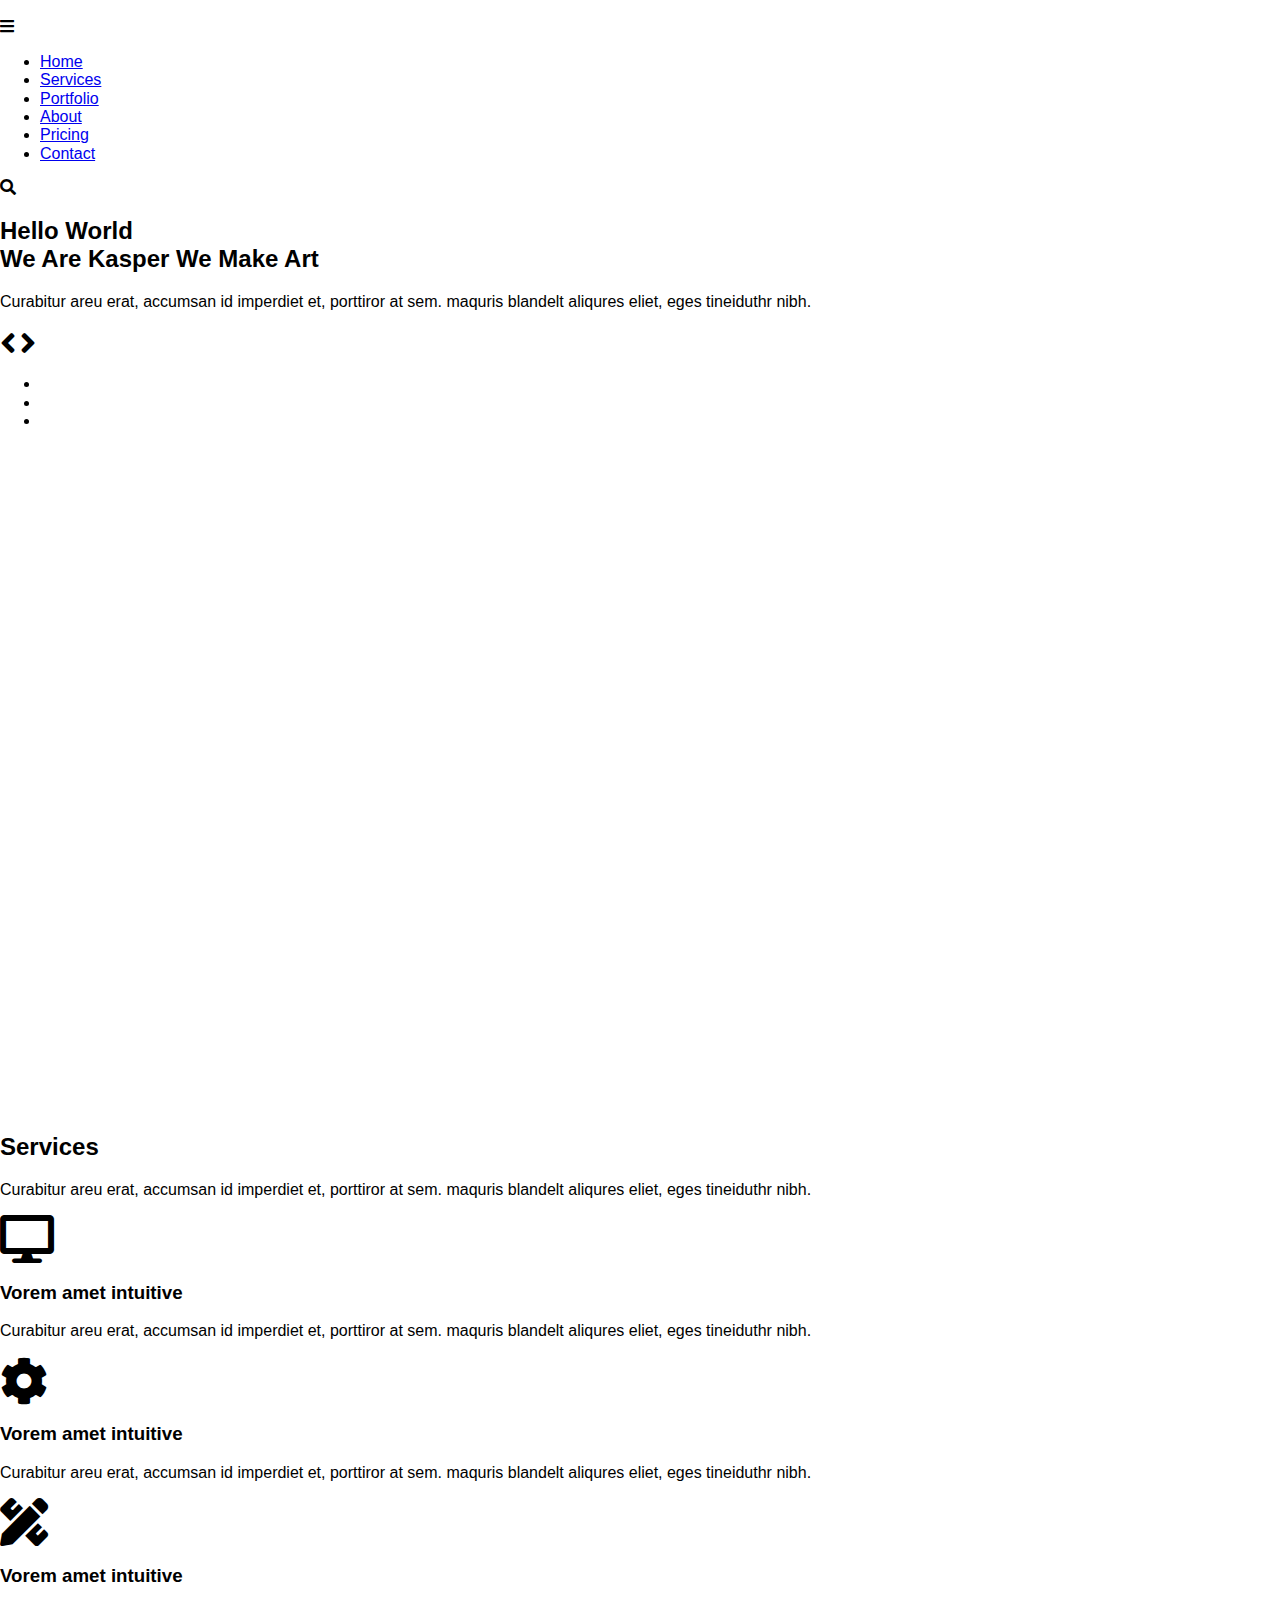
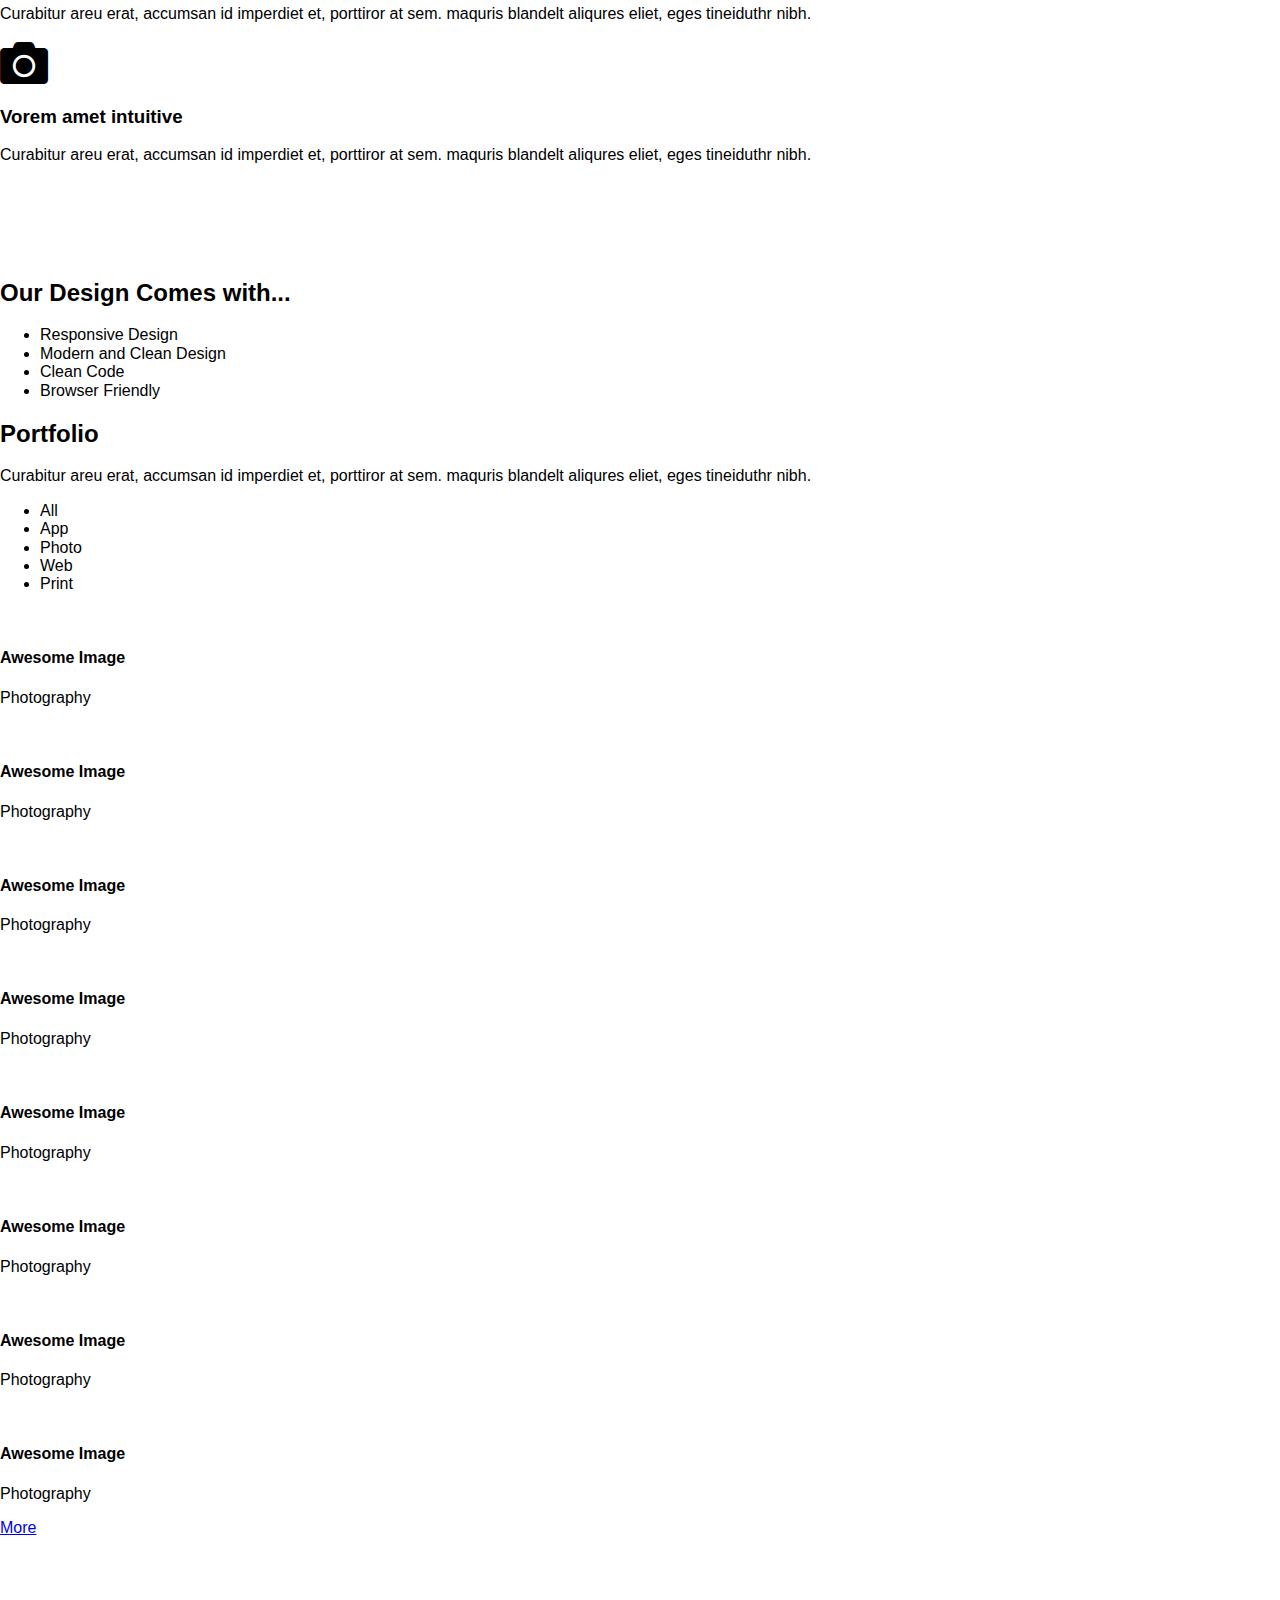
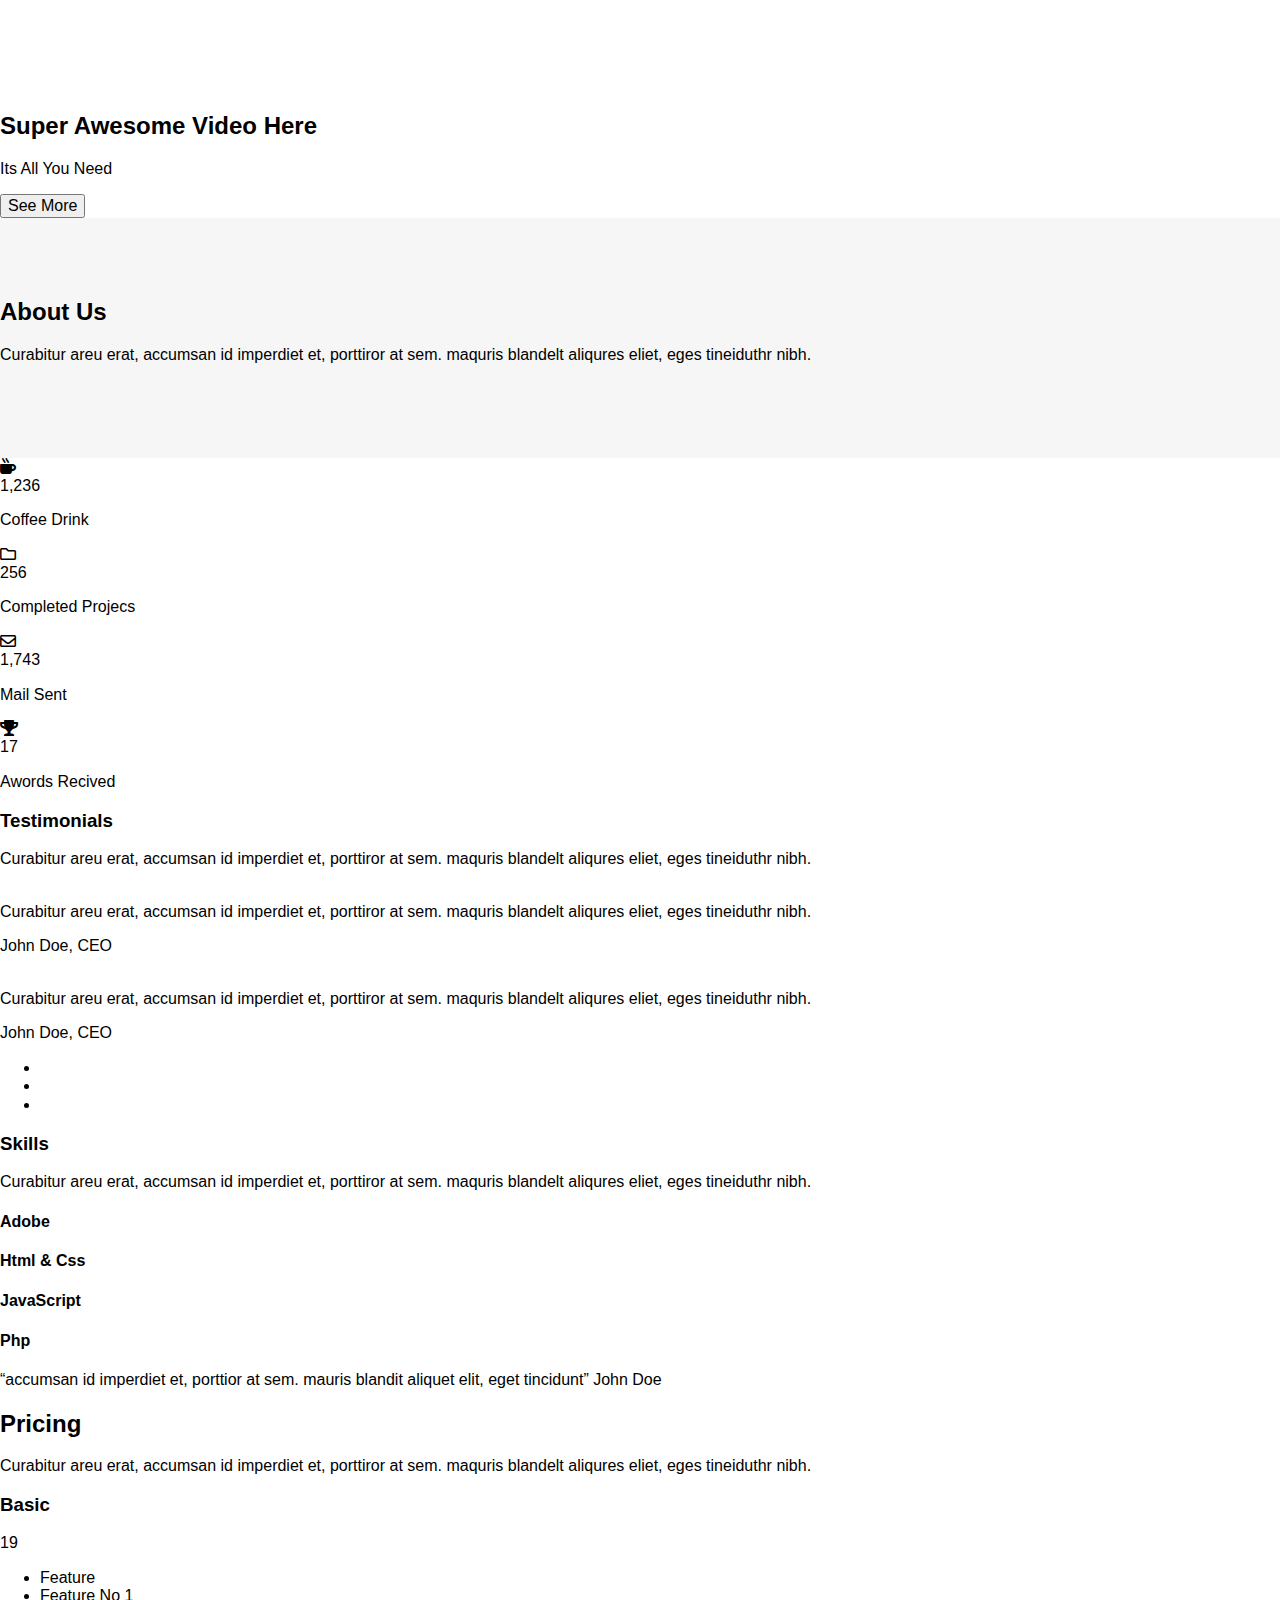
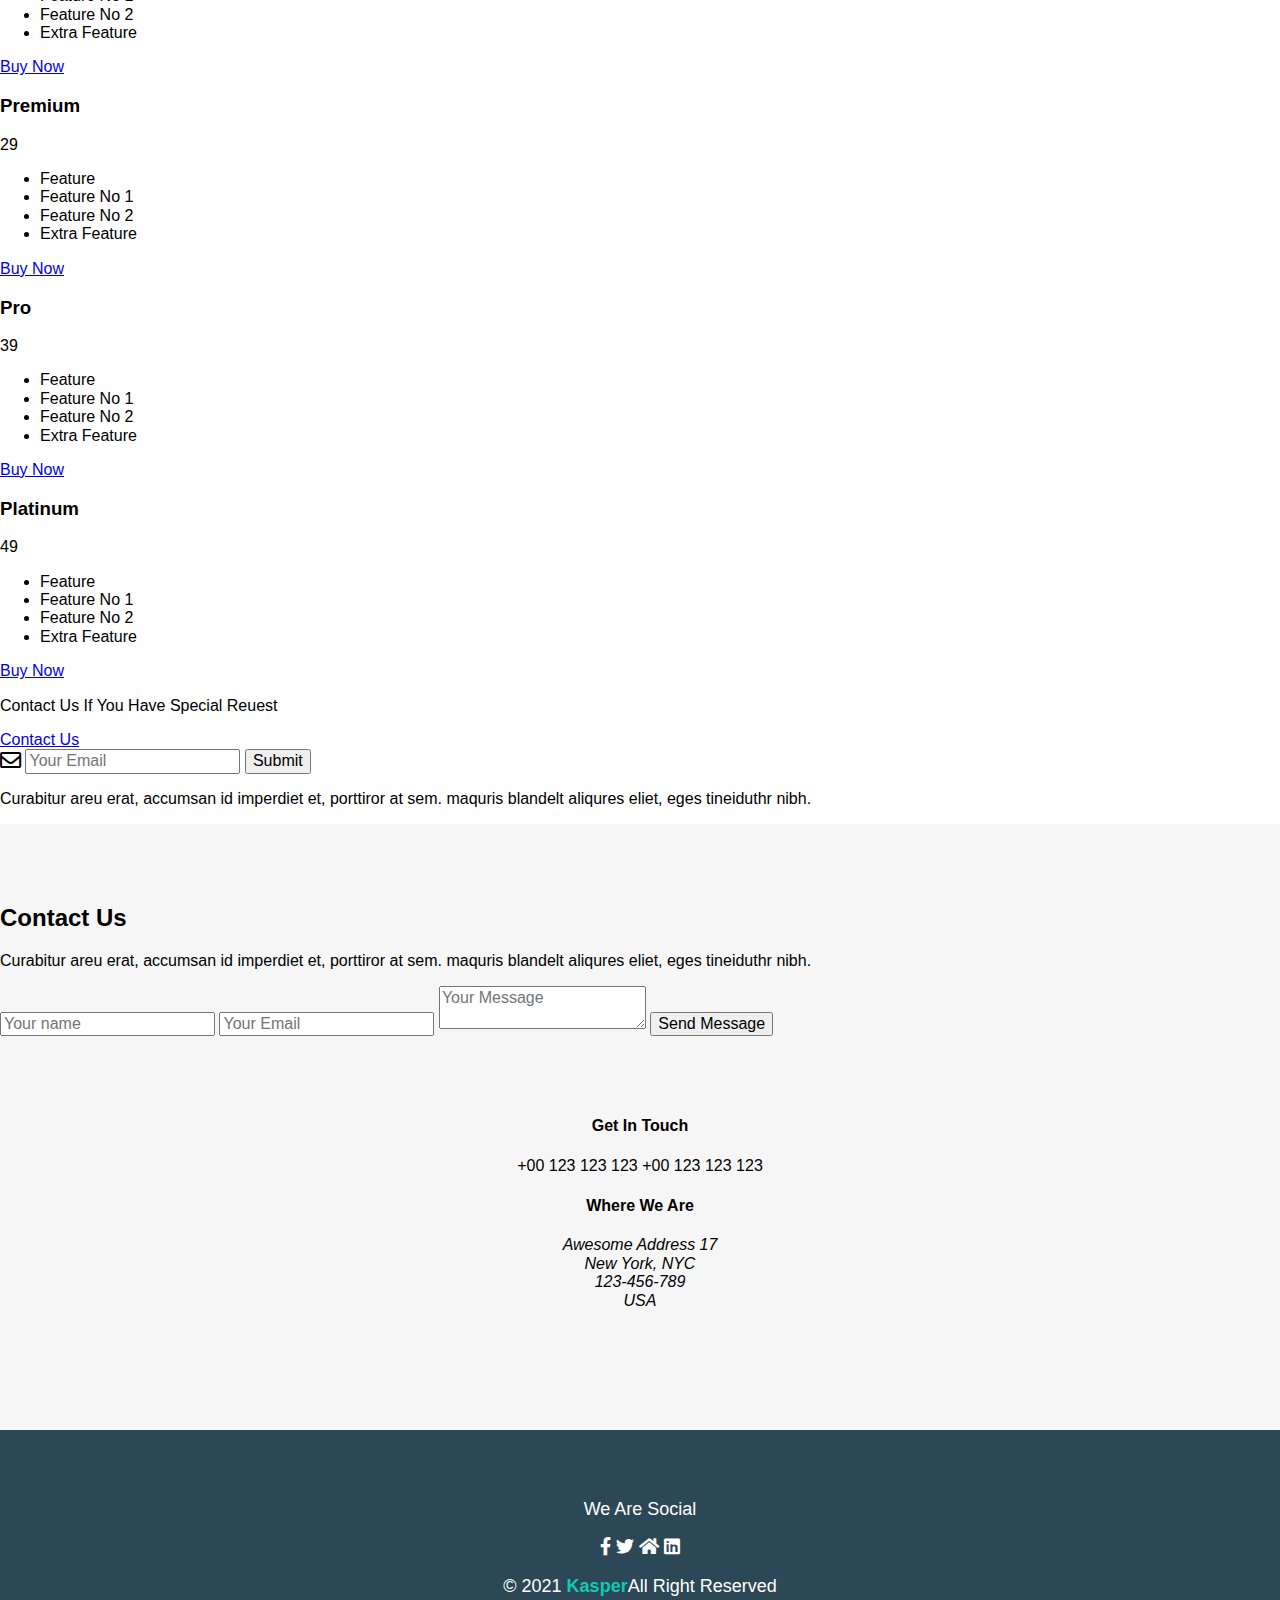
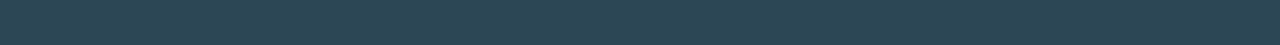
==== commit 14e005e1: "Update index.html" ====
--- a/index.html
+++ b/index.html
@@ -10,7 +10,7 @@
       <!--Fone Awesome Library-->
       <link rel="stylesheet" href="css/all.min.css">
       <!--Main Template Css File-->
-    <link rel="stylesheet" href="css/kasper.css">
+    <link rel="stylesheet" href="css/leon.css">
     <!--Google Fonts-->
     <link rel="preconnect" href="https://fonts.googleapis.com">
     <link rel="preconnect" href="https://fonts.gstatic.com" crossorigin>
--- a/css/leon.css
+++ b/css/leon.css
@@ -0,0 +1,431 @@
+/* Start variables*/
+:root {
+	--main-color: #10cab7;
+	--secondary-color: #2c4755;
+	--section-padding: 60px;
+	--section-background-color: #f6f6f6;
+}
+/* End variables*/
+/* Start Global Rules*/
+* {
+	-webkit-box-sizing: border-box;
+	-moz-box-sizing: border-box;
+	box-sizing: border-box;
+}
+html {
+	scroll-behavior: smooth;
+}
+body {
+	font-family: 'Work Sans', sans-serif;
+}
+.parent {
+	background-color: #eee;
+}
+.container {
+	padding-left: 15px;
+	padding-right: 15px;
+	margin-left: auto;
+	margin-right: auto;
+}
+@media (min-width: 768px) {
+	.container {
+		width: 750px;
+	}
+}
+@media (min-width: 992px) {
+	.container {
+		width: 970px;
+	}
+}
+@media (min-width: 1200px) {
+	.container {
+		width: 1170px;
+	}
+}
+/*End Global Rules */
+/*Srart Components*/
+.special-heading {
+	color: #ebeced;
+	font-size: 100px;
+	text-align: center;
+	font-weight: 800;
+	letter-spacing: -3px;
+	margin: 0;
+}
+.special-heading + p {
+	margin: -30px 0 0;
+	font-size: 20px;
+	text-align: center;
+	color: #797979;
+}
+@media (max-width: 767px) {
+	.special-heading {
+		font-size: 60px;
+	}
+	.special-heading + p {
+		margin-top: -20px;
+	}
+}
+/*End Components*/
+
+/*Start Header */
+.header {
+	padding: 20px;
+}
+.header .container {
+	display: flex;
+	justify-content: space-between;
+	align-items: center;
+}
+.header .logo {
+	width: 60px;
+}
+.header .links {
+	position: relative;
+}
+.header .links:hover .icon span:nth-child(2) {
+	width: 100%;
+}
+.header .links .icon {
+	width: 30px;
+	display: flex;
+	flex-wrap: wrap;
+	justify-content: flex-end;
+}
+.header .links .icon span {
+	background-color: #333;
+	margin-bottom: 5px;
+	height: 2px;
+}
+.header .links .icon span:first-child {
+	width: 100%;
+}
+.header .links .icon span:nth-child(2) {
+	width: 60%;
+	transition: 0.3s;
+}
+.header .links .icon span:last-child {
+	width: 100%;
+}
+.header .links ul {
+	list-style: none;
+	margin: 0;
+	padding: 0;
+	background-color: var(--section-background-color);
+	position: absolute;
+	right: 0;
+	min-width: 200px;
+	top: calc(100% + 15px);
+	display: none;
+	z-index: 1;
+}
+.header .links ul::before {
+	content: "";
+	border-width: 10px;
+	border-style: solid;
+	border-color: transparent transparent #f6f6f6 transparent;
+	position: absolute;
+	right: 5px;
+	top: -20px;
+}
+.header .links ul li a {
+	display: block;
+	padding: 15px;
+	text-decoration: none;
+	color: #333;
+	transition: 0.3s;
+}
+.header .links ul li a:hover {
+	padding-left: 25px;
+}
+.header .links ul li:not(:last-child) a {
+	border-bottom: 1px solid #ddd;
+}
+.header .links:hover ul {
+	display: block;
+}
+/*End Header */
+/*Srart landing  Section */
+.landing {
+	background-image: url(../image/zza-1920x1080.jpg);
+	background-size: cover;
+	height: calc(100vh - 64px);
+	position: relative;
+}
+.landing .intro-text {
+	position: absolute;
+	left: 50%;
+	top: 50%;
+	text-align: center;
+	transform: translate(-50%, -50%);
+	width: 320px;
+	max-width: 100%;
+}
+.landing .intro-text h1 {
+	margin: 0;
+	font-weight: bold;
+	font-size: 50px;
+	color: var(--main-color);
+}
+.landing .intro-text p {
+	font-size: 19px;
+	line-height: 1.8;
+}
+/*End landing  Section */
+/*Start Features*/
+.features {
+	padding-top: 60px;
+	padding-bottom: 60px;
+	background-color: var(--section-background-color);
+}
+.features .contianer {
+	display: grid;
+	grid-template-columns: repeat(auto-fill, minmax(350px, 1fr));
+	grid-gap: 20px;
+}
+.features .feat {
+	padding: 20px;
+	text-align: center;
+}
+.features .feat i {
+	color: var(--main-color);
+}
+.features .feats h3 {
+	font-weight: 800;
+	margin: 30px 0;
+}
+.features .feats p {
+	line-height: 1.8;
+	color: #777;
+	font-size: 17px;
+}
+/*End Features*/
+/*Start Services*/
+.services {
+	padding-top: 60px;
+	padding-bottom: 60px;
+}
+.services .services-content {
+	display: grid;
+	grid-template-columns: repeat(auto-fill, minmax(300px, 1fr));
+	grid-gap: 20px;
+}
+.services .services-content .srv {
+	display: flex;
+	margin-bottom: 40px;
+}
+@media (max-width: 767px) {
+	.services .services-content .srv {
+		flex-direction: column;
+		text-align: center;
+	}
+}
+.services .services-content .srv i {
+	color: var(--main-color);
+	flex-basis: 60px;
+}
+.services .services-content .srv .text {
+	flex: 1;
+}
+.services .services-content .srv .text h3 {
+	margin: 0 0 20px;
+}
+.services .services-content .srv .text p {
+	color: #444;
+	font-weight: 300;
+	line-height: 1.6;
+}
+
+.services .services-content .image {
+	text-align: center;
+	position: relative;
+}
+.services .services-content .image::before {
+	content: '';
+	background-color: var(--secondary-color);
+	width: 35px;
+	height: calc(100% + 50px);
+	top: -30px;
+	position: absolute;
+	right: 115px;
+	z-index: -1;
+}
+@media (max-width: 767px) {
+	.services .services-content .image::before {
+		right: 125px;
+		top: -20px;
+	}
+}
+
+/*End Services*/
+/*Start portofolio*/
+.portofolio {
+	padding-top: var(--section-padding);
+	padding-bottom: var(--section-padding);
+	background-color: var(--section-background-color);
+}
+.portofolio .portofolio-content {
+	display: grid;
+	grid-template-columns: repeat(auto-fill, minmax(300px, 1fr));
+	grid-gap: 20px;
+	margin-top: 80px;
+}
+.portofolio .portofolio-content .card {
+	background-color: white;
+}
+@media (max-width: 767px) {
+	.portofolio .portofolio-content .card {
+		flex-direction: column;
+		text-align: center;
+	}
+}
+.portofolio .portofolio-content .card img {
+	max-width: 100%;
+}
+.portofolio .portofolio-content .card .info {
+	padding: 20px;
+}
+.portofolio .portofolio-content .card .info h3 {
+	margin: 0;
+}
+.portofolio .portofolio-content .card .info p {
+	color: #777;
+	line-height: 1.8;
+	margin-bottom: 0;
+}
+
+/*End portofolio*/
+/*Start About*/
+.about {
+	padding-top: var(--section-padding);
+	padding-bottom: var(--section-padding);
+	background-color: var(--section-background-color);
+}
+.about-content {
+	margin-top: 100px;
+	display: flex;
+	flex-wrap: wrap;
+	justify-content: space-between;
+}
+@media (max-width: 991px) {
+	.about .about-content {
+		flex-direction: column;
+		text-align: center;
+	}
+}
+.about .about-content .image {
+	position: relative;
+	width: 250px;
+	height: 375px;
+	margin: 20px auto;
+}
+@media (max-width: 991px) {
+	.about .about-content .image {
+		margin-top: 0 auto 60px;
+	}
+}
+.about .about-content .image::before {
+	content: '';
+	position: absolute;
+	background-color: #ebeced;
+	width: 100px;
+	height: calc(100% + -50px);
+	top: -42px;
+	left: -20px;
+	z-index: -1;
+}
+.about .about-content .image::after {
+	content: '';
+	position: absolute;
+	width: 120px;
+	height: 245px;
+	border-left: 80px solid var(--main-color);
+	border-bottom: 80px solid var(--main-color);
+	z-index: -1;
+	right: -150px;
+	top: -40px;
+}
+@media (max-width: 991px) {
+	.about .about-content .image::before,
+	.about .about-content .image::after {
+		display: none;
+	}
+}
+.about .about-content .image img {
+	max-width: 100%;
+}
+.about .about-content .text {
+	flex-basis: calc(100% - 500px);
+}
+.about .about-content .text p:first-of-type {
+	font-weight: bold;
+	line-height: 2;
+	margin-bottom: 50px;
+}
+.about .about-content .text hr {
+	width: 35%;
+	display: inline-block;
+	border-color: var(--main-color);
+}
+.about .about-content .text p:last-of-type {
+	line-height: 2;
+	color: #777;
+}
+
+/*End About*/
+/*Start Contact*/
+.contact {
+	padding-top: var(--section-padding);
+	padding-bottom: var(--section-padding);
+	background-color: var(--section-background-color);
+}
+.contact .info {
+	padding-top: var(--section-padding);
+	padding-bottom: var(--section-padding);
+	text-align: center;
+}
+.contact .info .label {
+	font-size: 35px;
+	font-weight: 800;
+	color: var(--secondary-color);
+	letter-spacing: -2px;
+	margin-bottom: 15px;
+}
+.contact .info .link {
+	display: block;
+	font-size: 35px;
+	font-weight: 800;
+	color: var(--main-color);
+	text-decoration: none;
+}
+.contact .info .social {
+	display: flex;
+	justify-content: center;
+	margin-top: 20px;
+	font-size: 16px;
+}
+.contact .info .social i {
+	margin-left: 10px;
+	color: var(--secondary-color);
+}
+@media (max-width: 767px) {
+	.contact .info .label,
+	.contact .info .link {
+		font-size: 25px;
+	}
+}
+
+/*End Contact*/
+/*Start Footer*/
+.footer {
+	background-color: var(--secondary-color);
+	color: white;
+	padding: 30px 10px;
+	text-align: center;
+	font-size: 18px;
+}
+.footer span {
+	font-weight: bold;
+	color: var(--main-color);
+}
+/*End Footer*/
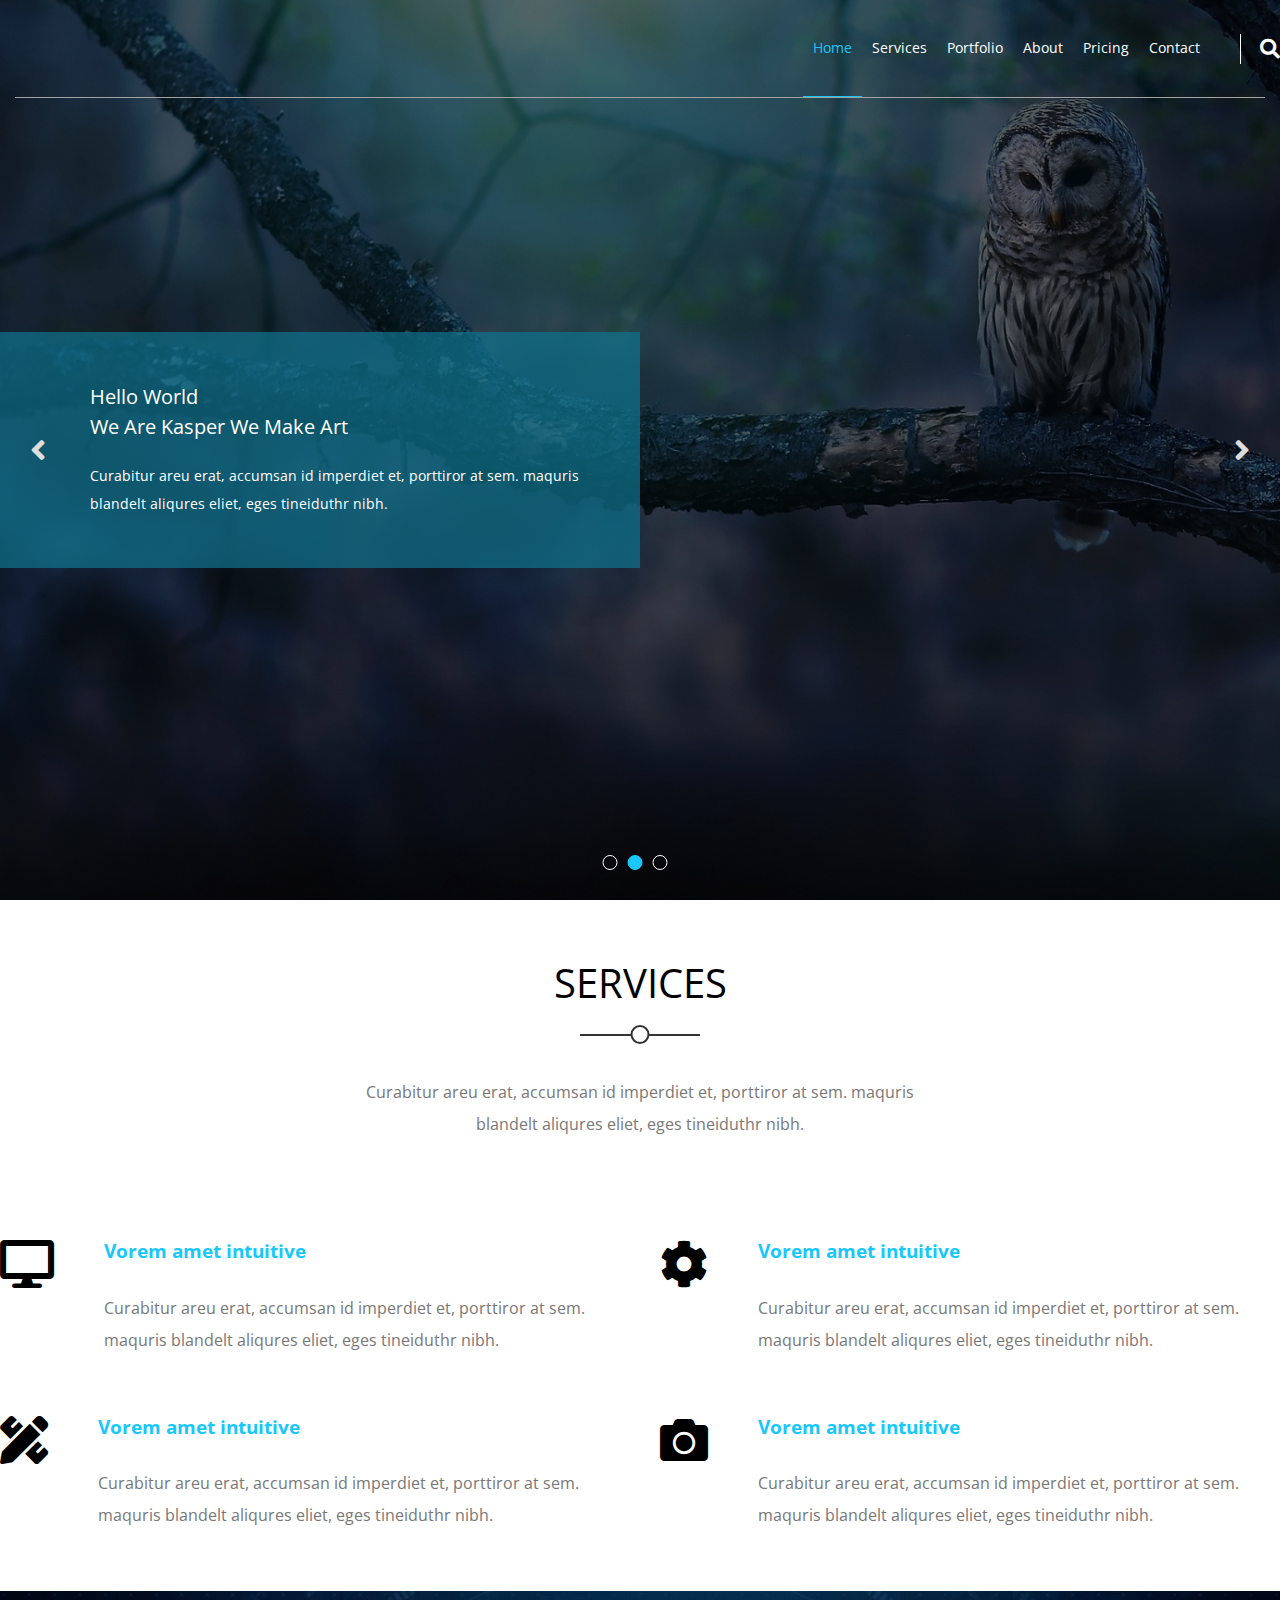
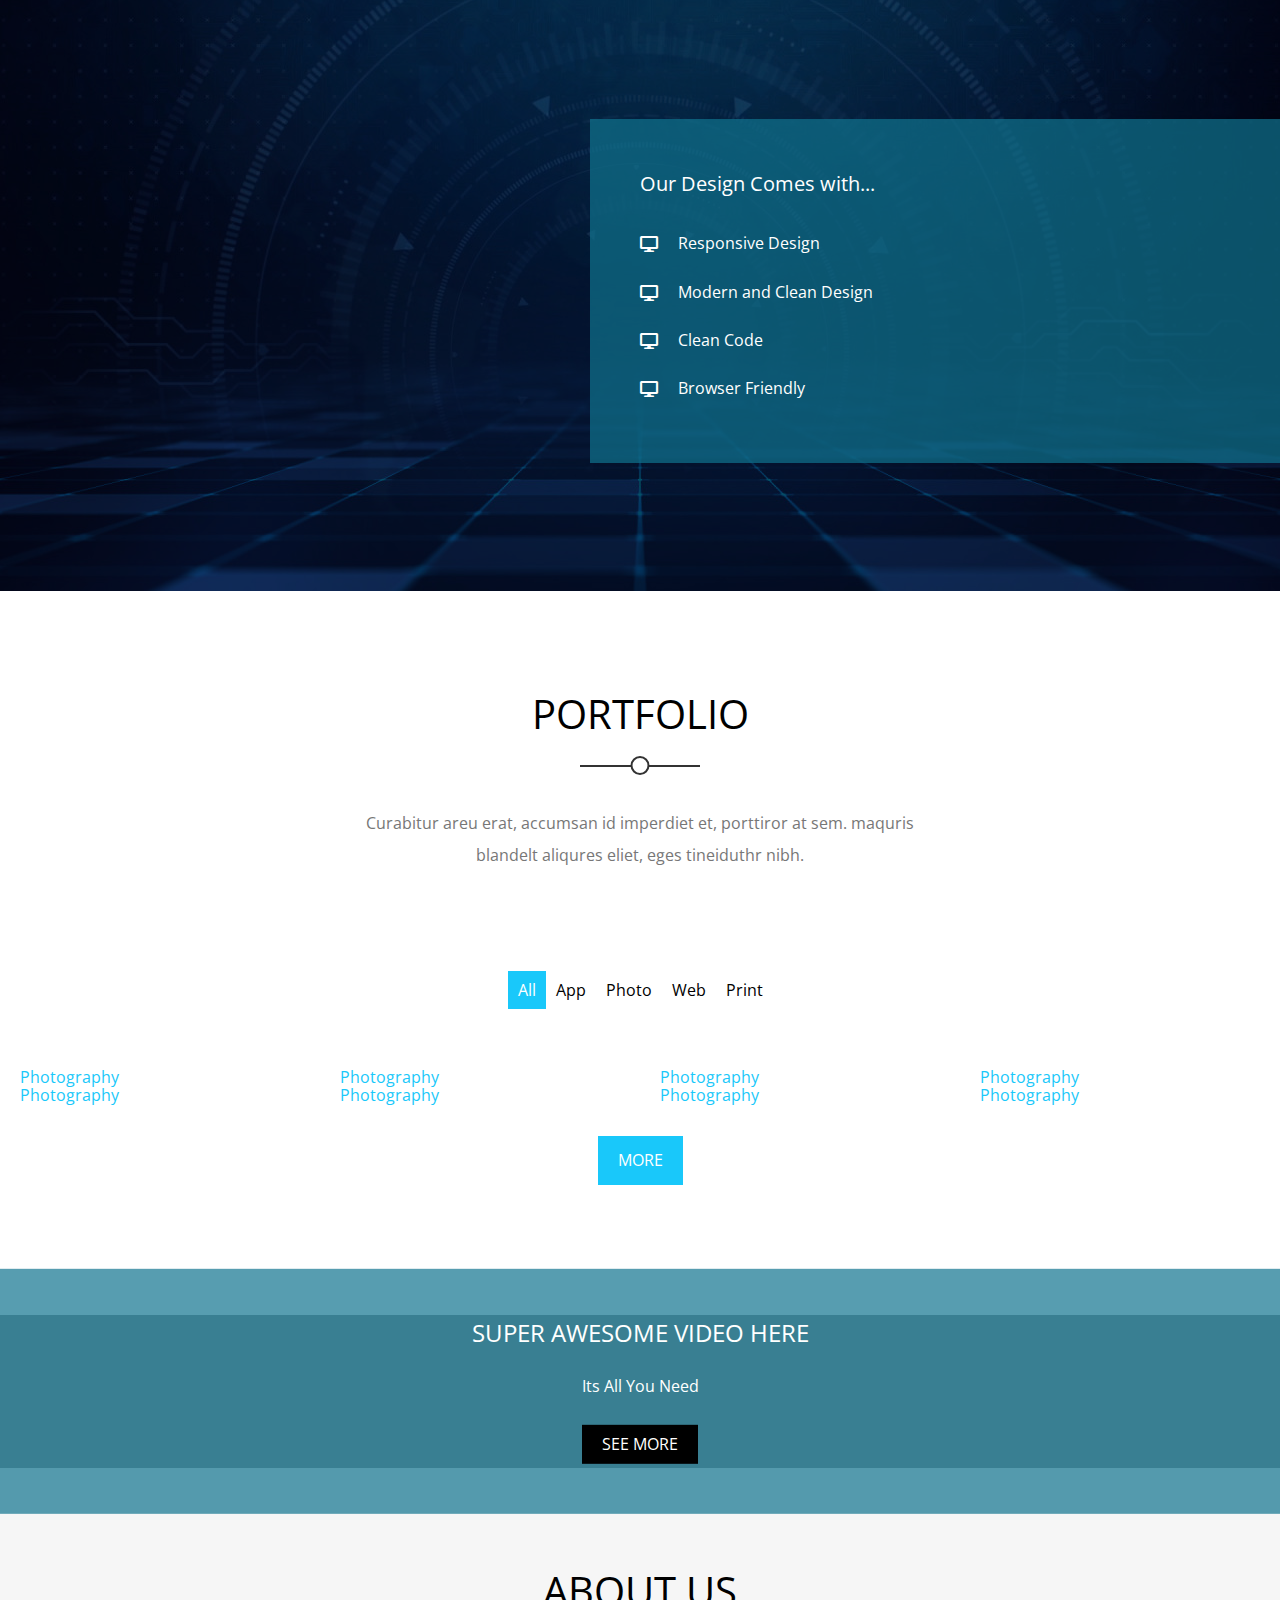
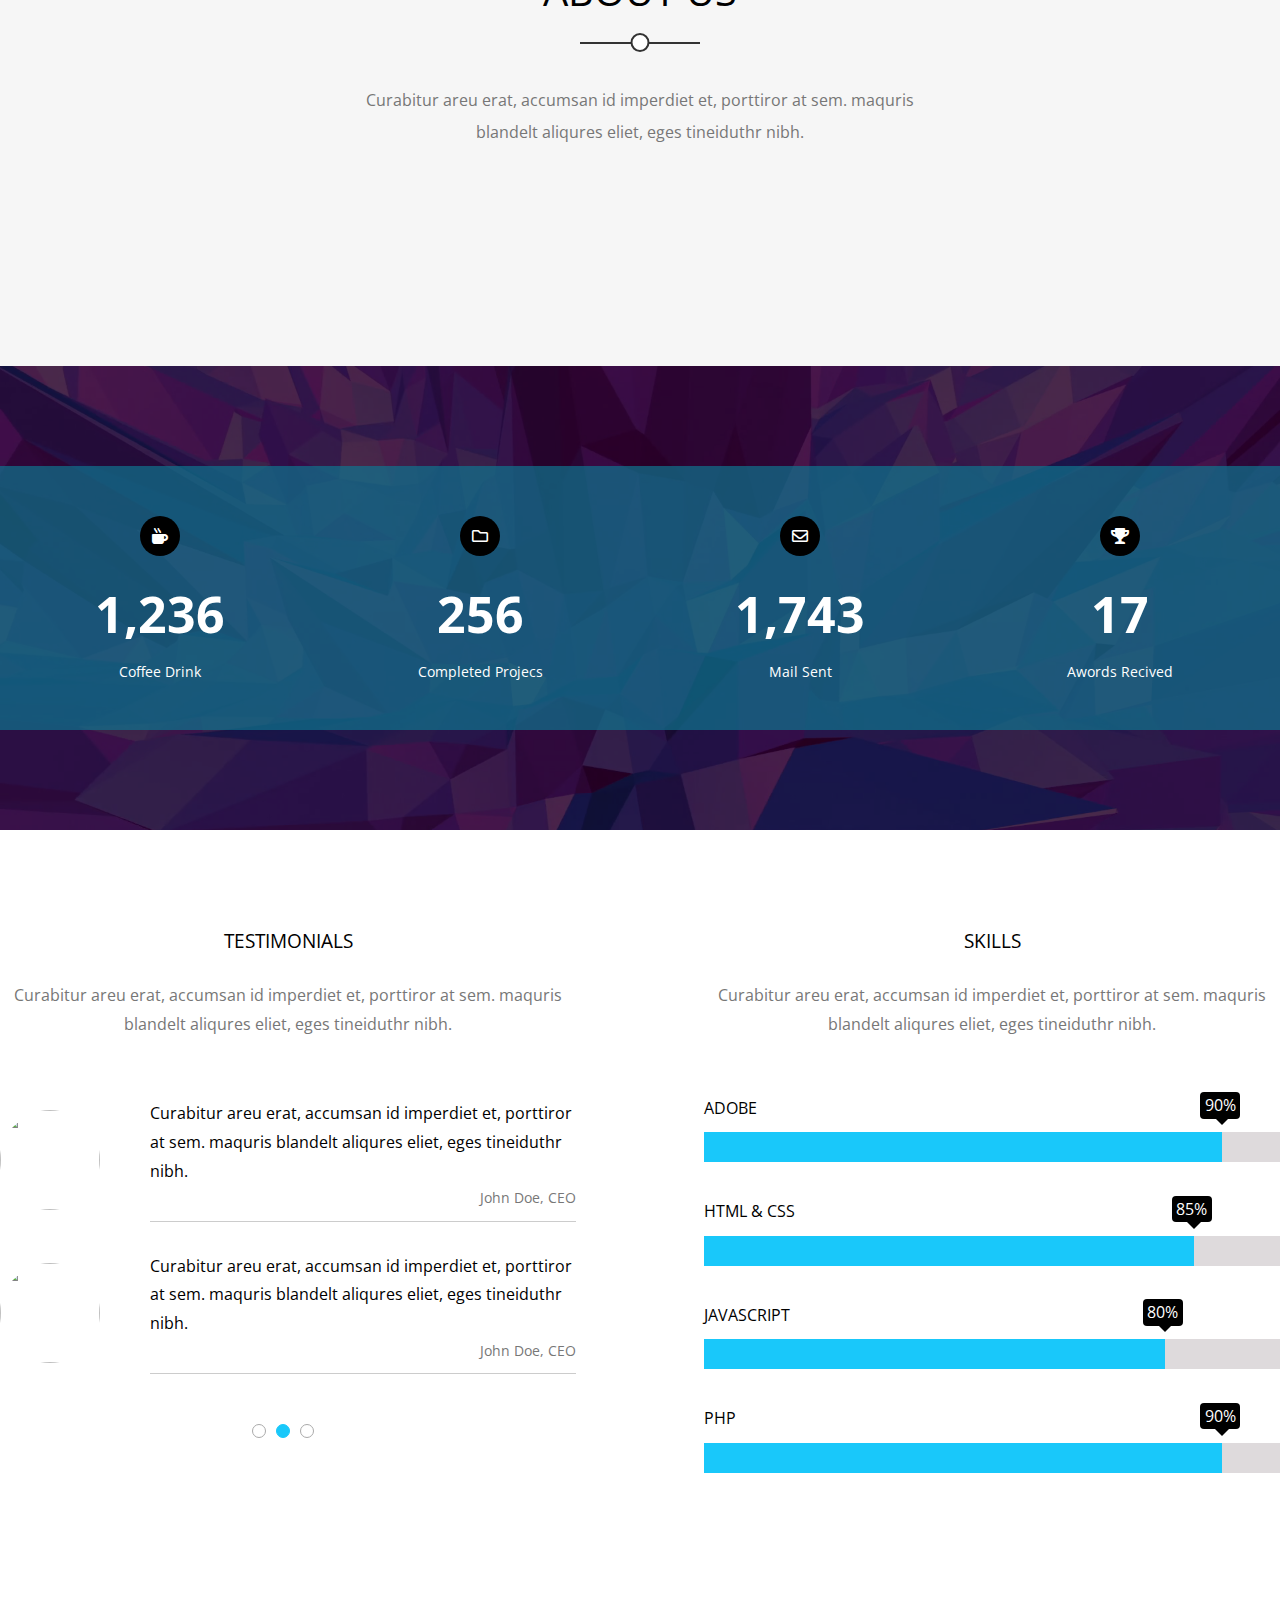
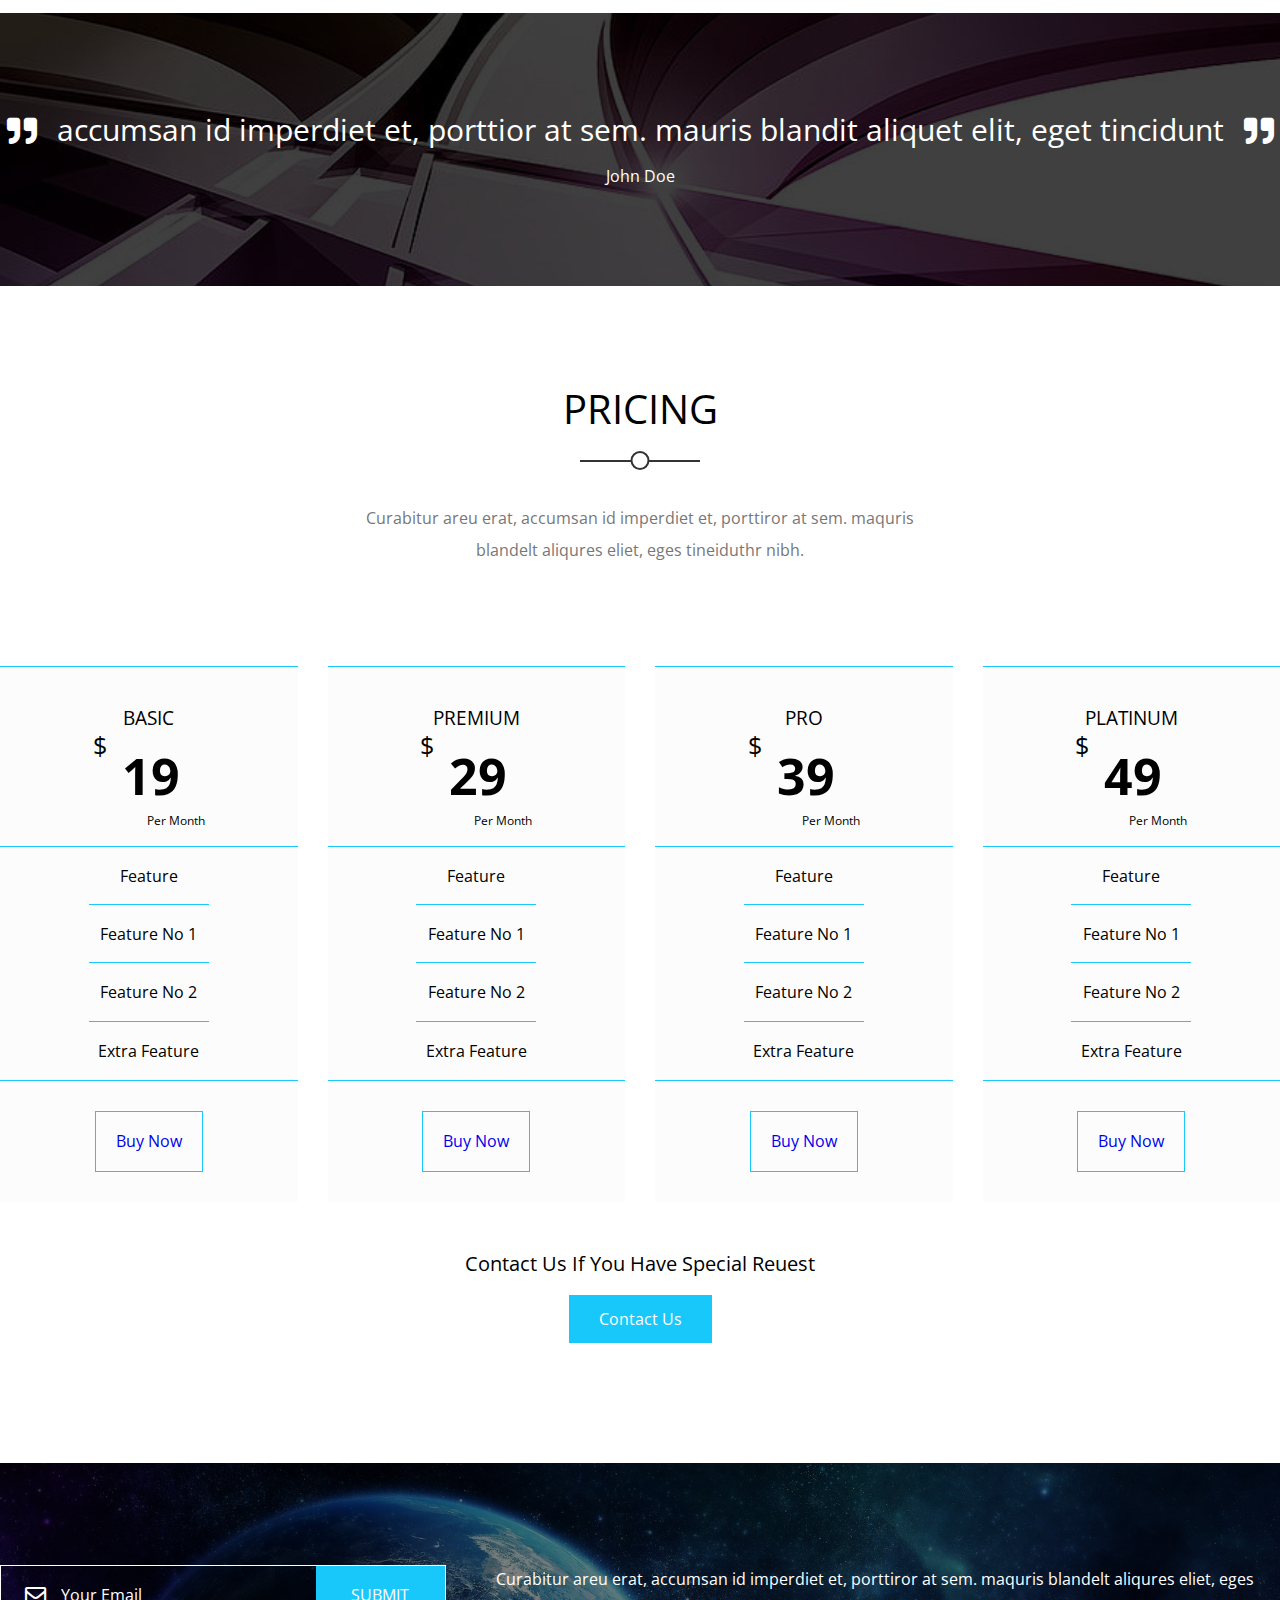
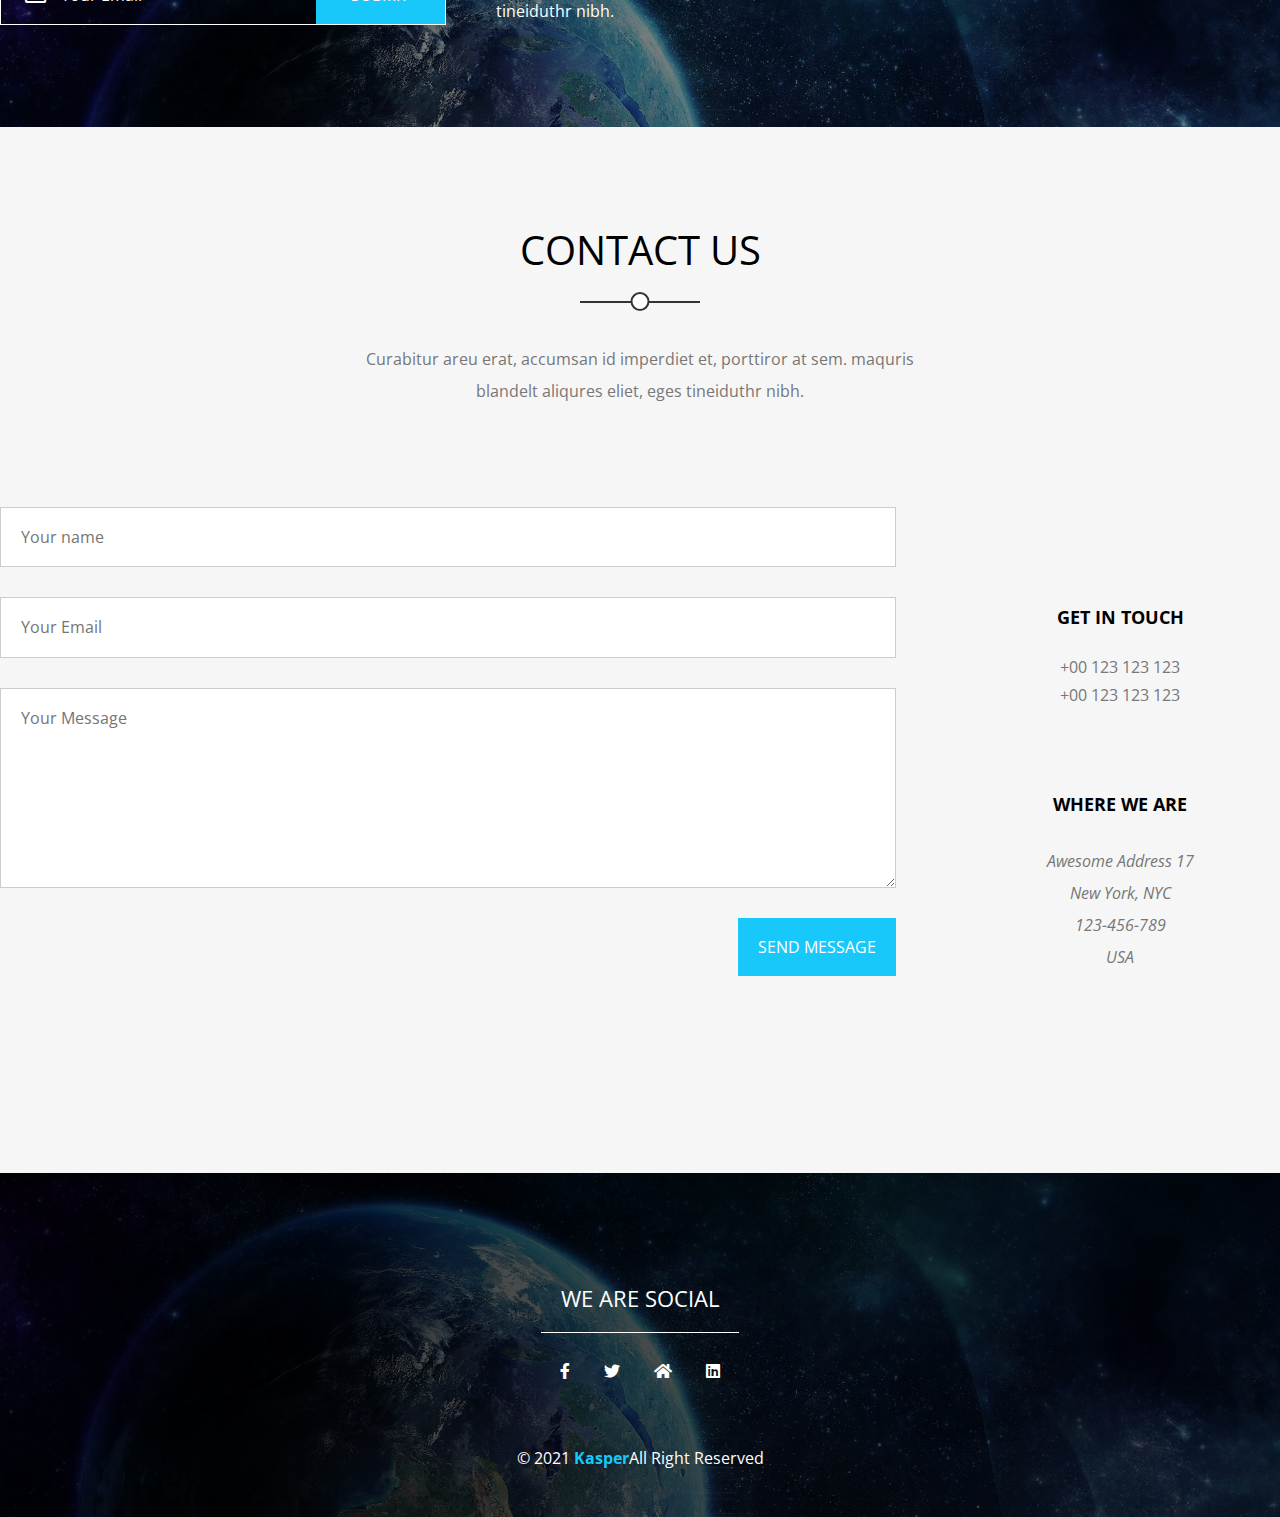
==== commit f0fa5f9d: "Update index.html" ====
--- a/index.html
+++ b/index.html
@@ -10,7 +10,7 @@
       <!--Fone Awesome Library-->
       <link rel="stylesheet" href="css/all.min.css">
       <!--Main Template Css File-->
-    <link rel="stylesheet" href="css/leon.css">
+    <link rel="stylesheet" href="css/kasper.css">
     <!--Google Fonts-->
     <link rel="preconnect" href="https://fonts.googleapis.com">
     <link rel="preconnect" href="https://fonts.gstatic.com" crossorigin>
--- a/css/kasper.css
+++ b/css/kasper.css
@@ -0,0 +1,1215 @@
+/* Start variables*/
+:root {
+	--main-color: #19c8fa;
+	--transparent-color: rgb(15 116 143 / 70%);
+	--section-padding: 100px;
+	--section-background-color: #f6f6f6;
+}
+/* End variables*/
+/* Start Global Rules*/
+* {
+	-webkit-box-sizing: border-box;
+	-moz-box-sizing: border-box;
+	box-sizing: border-box;
+	padding: 0;
+	margin: 0;
+}
+html {
+	scroll-behavior: smooth;
+}
+body {
+	font-family: 'Open Sans', sans-serif;
+}
+ul {
+	list-style: none;
+}
+.container {
+	padding-left: 15px;
+	padding-right: 15px;
+	margin-left: auto;
+	margin-right: auto;
+}
+/* Small*/
+@media (min-width: 768px) {
+	.container {
+		width: 750px;
+	}
+}
+/*Meduim*/
+@media (min-width: 992px) {
+	.container {
+		width: 970px;
+	}
+}
+/* Large */
+@media (min-width: 1200px) {
+	.container {
+		width: 1170px;
+	}
+}
+/*End Global Rules */
+/* Start Components*/
+.main-heading {
+	text-align: center;
+}
+.main-heading h2 {
+	font-weight: normal;
+	font-size: 40px;
+	position: relative;
+	margin-bottom: 70px;
+	text-transform: uppercase;
+}
+.main-heading h2::before {
+	content: '';
+	position: absolute;
+	left: 50%;
+	transform: translateX(-50%);
+	height: 2px;
+	background-color: #333;
+	bottom: -30px;
+	width: 120px;
+}
+.main-heading h2::after {
+	content: '';
+	position: absolute;
+	left: 50%;
+	transform: translateX(-50%);
+	width: 15px;
+	height: 15px;
+	border-radius: 50%;
+	border: 2px solid #333;
+	bottom: -38px;
+	background-color: white;
+}
+.main-heading p {
+	width: 550px;
+	margin: 0 auto 100px;
+	max-width: 100%;
+	line-height: 2;
+	color: #777;
+}
+/* End Components*/
+/*Srart Header*/
+header {
+	position: absolute;
+	left: 0;
+	width: 100%;
+	z-index: 2;
+}
+header .contianer {
+	display: flex;
+	justify-content: space-between;
+	align-items: center;
+	position: relative;
+	min-height: 97px;
+}
+header .contianer::after {
+	content: '';
+	position: absolute;
+	height: 1px;
+	background-color: #a2a2a2;
+	bottom: -1px;
+	width: calc(100% - 30px);
+	left: 15px;
+}
+header .logo img {
+	height: 40px;
+}
+header nav {
+	flex: 1;
+	display: flex;
+	align-items: center;
+	justify-content: flex-end;
+}
+header nav .menu {
+	color: white;
+	font-size: 22px;
+}
+@media (min-width: 768px) {
+	header nav .menu {
+		display: none;
+	}
+}
+header nav ul {
+	display: flex;
+}
+@media (max-width: 767px) {
+	header nav ul {
+		display: none;
+	}
+	header nav .menu:hover + ul {
+		display: flex;
+		flex-direction: column;
+		position: absolute;
+		top: 100%;
+		left: 0;
+		width: 100%;
+		background-color: rgb(0, 0, 0 / 50%);
+	}
+	header nav ul li a {
+		padding: 15px !important;
+	}
+}
+header nav ul li a {
+	display: block;
+	color: white;
+	text-decoration: none;
+	font-size: 14px;
+	transition: 0.3s;
+	padding: 40px 10px;
+	position: relative;
+	z-index: 2;
+}
+header nav ul li a.active,
+header nav ul li a:hover {
+	color: var(--main-color);
+	border-bottom: 1px solid var(--main-color);
+}
+header nav .form {
+	width: 40px;
+	height: 30px;
+	position: relative;
+	margin-left: 30px;
+	border-left: 1px solid white;
+}
+header nav .form i {
+	color: white;
+	position: absolute;
+	font-size: 20px;
+	top: 50%;
+	transform: translateY(-50%);
+	right: 0;
+}
+/*End Header*/
+/*Srart landing  Section */
+.landing {
+	min-height: 100vh;
+	background-image: url(../image/landing.jpg);
+	background-size: cover;
+	position: relative;
+}
+.landing .overlay {
+	position: absolute;
+	left: 0;
+	top: 0;
+	width: 100%;
+	height: 100%;
+	background-color: rgb(0 0 0 / 60%);
+}
+.landing .text {
+	position: absolute;
+	left: 0;
+	top: 50%;
+	transform: translateY(-50%);
+	width: 50%;
+	padding: 50px;
+	background-color: var(--transparent-color);
+	color: white;
+	display: flex;
+	justify-content: flex-end;
+}
+
+.landing .text .content {
+	max-width: 500px;
+}
+@media (max-width: 767px) {
+	.landing .text {
+		width: 100%;
+	}
+	.landing .text .content {
+		max-width: 100%;
+	}
+}
+.landing .text .content h2 {
+	font-size: 20px;
+	font-weight: normal;
+	line-height: 1.5;
+	margin-bottom: 20px;
+}
+.landing .text .content p {
+	font-size: 14px;
+	line-height: 2;
+}
+.landing .change-background {
+	position: absolute;
+	top: 50%;
+	transform: translateY(-50%);
+	color: #ddd;
+}
+@media (max-width: 767px) {
+	.landing .change-background {
+		display: none;
+	}
+}
+
+.landing .fa-angle-left {
+	left: 30px;
+}
+.landing .fa-angle-right {
+	right: 30px;
+}
+.landing .bullets {
+	position: absolute;
+	left: 50%;
+	transform: translateX(-50%);
+	bottom: 30px;
+	display: flex;
+}
+.landing .bullets li {
+	width: 15px;
+	height: 15px;
+	border: 1px solid white;
+	border-radius: 50%;
+	margin-right: 10px;
+}
+.landing .bullets li.active {
+	background-color: var(--main-color);
+	border-color: var(--main-color);
+}
+/*End landing  Section */
+/*Start Services*/
+.services {
+	padding-top: var(--section-padding);
+	padding-bottom: var(--section-padding);
+}
+@media (min-width: 768px) {
+	.services .services-contianer {
+		display: grid;
+		grid-template-columns: repeat(auto-fill, minmax(450px, 1fr));
+		grid-column-gap: 40px;
+		grid-row-gap: 60px;
+	}
+}
+.services .ser-box {
+	display: flex;
+}
+@media (max-width: 767px) {
+	.services .ser-box {
+		display: flex;
+		flex-direction: column;
+		text-align: center;
+		margin-bottom: 40px;
+	}
+	.services .ser-box i {
+		margin: 0 0 30px;
+	}
+}
+.services .ser-box i {
+	margin-right: 50px;
+}
+.services .ser-box h3 {
+	margin-bottom: 30px;
+	color: var(--main-color);
+}
+.services .ser-box p {
+	line-height: 2;
+	color: #777;
+}
+
+/*End Services*/
+/*Start Design*/
+.design {
+	padding-top: var(--section-padding);
+	padding-bottom: var(--section-padding);
+	height: 600px;
+	position: relative;
+	background-image: url(../image/design-features.jpg);
+	background-size: cover;
+	display: flex;
+	align-items: center;
+	overflow: hidden;
+}
+.design::before {
+	content: '';
+	position: absolute;
+	left: 0;
+	top: 0;
+	width: 100%;
+	height: 100%;
+	background-color: rgb(0 0 0 / 60%);
+}
+.design .image,
+.design .text {
+	position: relative;
+	z-index: 2;
+	flex: 1;
+}
+.design .image {
+	text-align: center;
+}
+@media (max-width: 767px) {
+	.design .image {
+		display: none;
+	}
+}
+.design .image img {
+	position: relative;
+	bottom: -150px;
+}
+.design .text {
+	color: white;
+	padding: 50px;
+	background-color: var(--transparent-color);
+}
+.design .text h2 {
+	font-size: 20px;
+	font-weight: normal;
+	line-height: 1.5;
+	margin-bottom: 20px;
+}
+.design .text ul li {
+	padding: 15px 0;
+}
+.design .text ul li::before {
+	font-family: 'font awesome 5 free';
+	content: '\f108';
+	font-weight: 900;
+	margin-right: 20px;
+	position: relative;
+	top: 1px;
+}
+/*End Design*/
+/*Start portofolio*/
+.portfolio {
+	padding-top: var(--section-padding);
+	padding-bottom: var(--section-padding);
+}
+.portfolio .shuffle {
+	display: flex;
+	justify-content: center;
+}
+.portfolio .shuffle li {
+	padding: 10px;
+}
+.portfolio .shuffle li.active {
+	background-color: var(--main-color);
+	color: white;
+}
+.portfolio .image-contianer {
+	display: flex;
+	flex-wrap: wrap;
+	margin-top: 60px;
+}
+.portfolio .image-contianer .box {
+	position: relative;
+	overflow: hidden;
+}
+.portfolio .image-contianer .box:hover .caption {
+	bottom: 0;
+}
+.portfolio .image-contianer .box:hover img {
+	transform: rotate(3deg) scale(1.1);
+}
+@media (min-width: 768px) {
+	.portfolio .image-contianer .box {
+		flex-basis: 50%;
+	}
+}
+@media (min-width: 1199px) {
+	.portfolio .image-contianer .box {
+		flex-basis: 25%;
+	}
+}
+.portfolio .image-contianer .box img {
+	max-width: 100%;
+	transition: 0.3s;
+}
+.portfolio .image-contianer .box .caption {
+	position: absolute;
+	left: 0;
+	padding: 20px;
+	background-color: white;
+	width: 100%;
+	transition: 0.3s;
+	bottom: -100%;
+}
+.portfolio .image-contianer .box .caption h4 {
+	font-weight: normal;
+	margin-bottom: 10px;
+}
+.portfolio .image-contianer .box .caption p {
+	color: var(--main-color);
+}
+.portfolio .more {
+	background-color: var(--main-color);
+	color: white;
+	padding: 15px 20px;
+	display: block;
+	width: fit-content;
+	margin: 30px auto;
+	text-decoration: none;
+	text-transform: uppercase;
+}
+/*End portofolio*/
+/* Start Video*/
+.video {
+	position: relative;
+}
+.video::before {
+	content: "";
+	position: absolute;
+	left: 0;
+	top: 0;
+	width: 100%;
+	height: 100%;
+	background-color: rgb(0 0 0 / 40%);
+}
+.video video {
+	width: 100%;
+}
+.video .text {
+	width: 100%;
+	position: absolute;
+	top: 50%;
+	transform: translateY(-50%);
+	padding: 50px;
+	background-color: var(--transparent-color);
+	color: white;
+	text-align: center;
+}
+.video .text h2 {
+	margin: 0 0 30px;
+	text-transform: uppercase;
+	font-weight: normal;
+}
+.video .text p {
+	margin-bottom: 30px;
+}
+.video .text button {
+	background-color: black;
+	color: white;
+	padding: 10px 20px;
+	border: none;
+	text-transform: uppercase;
+}
+/* End Video*/
+/*start about*/
+.about {
+	padding-top: var(--section-padding);
+	overflow: hidden;
+	text-align: center;
+}
+.about img {
+	position: relative;
+	bottom: -120px;
+	margin-top: -120px;
+	max-width: 100%;
+}
+@media (max-width: 767px) {
+	.about img {
+		bottom: -60px;
+		margin-top: -60px;
+	}
+}
+/*End about*/
+/*start stats*/
+.stats {
+	padding-top: var(--section-padding);
+	padding-bottom: var(--section-padding);
+	text-align: center;
+	background-image: url(../image/stats.png);
+	background-size: cover;
+	position: relative;
+}
+.stats::before {
+	content: '';
+	position: absolute;
+	left: 0;
+	top: 0;
+	width: 100%;
+	height: 100%;
+	background-color: rgb(0 0 0 / 70%);
+}
+.stats .contianer {
+	position: relative;
+	display: flex;
+	flex-wrap: wrap;
+}
+.stats .contianer .box {
+	color: white;
+	padding: 50px;
+	background-color: var(--transparent-color);
+}
+@media (max-width: 767px) {
+	.stats .contianer .box {
+		flex-basis: 100%;
+	}
+}
+@media (min-width: 992px) {
+	.stats .contianer .box {
+		flex-basis: 25%;
+	}
+}
+.stats .contianer .box i {
+	width: 40px;
+	height: 40px;
+	display: flex;
+	background-color: black;
+	justify-content: center;
+	align-items: center;
+	border-radius: 50%;
+	margin: 0 auto 30px;
+}
+.stats .contianer .box .number {
+	font-size: 50px;
+	font-weight: bold;
+	margin: 0 0 20px;
+}
+.stats .contianer .box p {
+	font-size: 14px;
+}
+/*end stats*/
+/*start skills*/
+.our-skills {
+	padding-top: var(--section-padding);
+	padding-bottom: var(--section-padding);
+}
+.our-skills .contianer {
+	display: flex;
+	justify-content: space-between;
+	flex-wrap: wrap;
+}
+@media (min-width: 992px) {
+	.our-skills .contianer > div {
+		flex-basis: 45%;
+	}
+}
+.our-skills .contianer > div > h3 {
+	margin: 0 0 30px;
+	font-weight: normal;
+	text-align: center;
+	text-transform: uppercase;
+}
+.our-skills .contianer > div > p {
+	color: #777;
+	line-height: 1.8;
+	text-align: center;
+	margin-bottom: 60px;
+}
+.our-skills .testi .box {
+	display: flex;
+	margin-bottom: 30px;
+	align-items: center;
+}
+.our-skills .testi .box img {
+	width: 100px;
+	height: 100px;
+	border-radius: 50%;
+	margin-right: 50px;
+}
+@media (max: width:767px) {
+	.our-skills .testi .box {
+		flex-direction: column;
+		text-align: center;
+	}
+	.our-skills .testi .box img {
+		margin: 0 auto 20px;
+	}
+}
+.our-skills .testi .text {
+	line-height: 1.8;
+	border-bottom: 1px solid #ccc;
+}
+.our-skills .testi .text p {
+	color: #777;
+	text-align: right;
+	font-size: 14px;
+	margin-bottom: 10px;
+}
+.our-skills .testi .bullets {
+	display: flex;
+	justify-content: center;
+	margin-top: 50px;
+	margin-bottom: 50px;
+}
+.our-skills .testi .bullets li {
+	width: 14px;
+	height: 14px;
+	border-radius: 50%;
+	margin-right: 10px;
+	border: 1px solid #aaa;
+}
+.our-skills .testi .bullets li.active {
+	background-color: var(--main-color);
+	border-color: var(--main-color);
+}
+.our-skills .skills .prog-ho {
+	margin-bottom: 40px;
+}
+.our-skills .skills .prog-ho h4 {
+	margin-bottom: 15px;
+	font-weight: normal;
+	text-transform: uppercase;
+}
+.our-skills .skills .prog-ho .prog {
+	background-color: #dedadc;
+	height: 30px;
+}
+.our-skills .skills .prog-ho .prog span {
+	display: block;
+	background-color: var(--main-color);
+	height: 100%;
+	position: relative;
+}
+.our-skills .skills .prog-ho .prog span::before {
+	content: attr(data-progress);
+	position: absolute;
+	background-color: black;
+	color: white;
+	top: -40px;
+	right: -18px;
+	padding: 4px 0;
+	width: 40px;
+	text-align: center;
+	border-radius: 4px;
+}
+.our-skills .skills .prog-ho .prog span::after {
+	content: '';
+	position: absolute;
+	border-style: solid;
+	border-width: 8px;
+	border-color: black transparent transparent transparent;
+	right: -8px;
+	top: -15px;
+}
+/*end skills*/
+/*Start Qute*/
+.quote {
+	padding-top: var(--section-padding);
+	padding-bottom: var(--section-padding);
+	background-image: url(../image/quote.jpg);
+	background-size: cover;
+	position: relative;
+	text-align: center;
+	color: white;
+}
+.quote::before {
+	content: '';
+	position: absolute;
+	left: 0;
+	top: 0;
+	width: 100%;
+	height: 100%;
+	background-color: rgb(0 0 0 / 75%);
+}
+.quote .contianer {
+	position: relative;
+}
+.quote q {
+	font-size: 30px;
+	margin-bottom: 20px;
+	display: block;
+}
+.quote q::before {
+	font-family: 'font awesome 5 free';
+	content: '\f10e';
+	font-weight: 900;
+	margin-right: 20px;
+	position: relative;
+	top: 1px;
+	width: 20px;
+	height: 20px;
+}
+.quote q::after {
+	font-family: 'font awesome 5 free';
+	content: '\f10e';
+	font-weight: 900;
+	margin-left: 20px;
+	position: relative;
+	top: 1px;
+	width: 20px;
+	height: 20px;
+}
+/*End Qute*/
+/*Srart Pricing*/
+.pricing {
+	padding-top: var(--section-padding);
+	padding-bottom: var(--section-padding);
+}
+.pricing .plans {
+	display: grid;
+	grid-template-columns: repeat(auto-fill, minmax(250px, 1fr));
+	gap: 30px;
+}
+.pricing .plans .plan {
+	background-color: #fcfcfc;
+	text-align: center;
+}
+.pricing .plans .plan .head {
+	padding: 40px 20px;
+	border-top: 1px solid var(--main-color);
+	border-bottom: 1px solid var(--main-color);
+}
+.pricing .plans .plan .head h3 {
+	font-weight: normal;
+	margin-bottom: 20px;
+	text-transform: uppercase;
+}
+.pricing .plans .plan .head span {
+	font-size: 50px;
+	font-weight: bold;
+}
+.pricing .plans .plan .head span::before {
+	content: "$";
+	font-size: 25px;
+	position: relative;
+	top: -40px;
+	margin-right: 15px;
+	font-weight: normal;
+}
+.pricing .plans .plan .head span::after {
+	content: "Per Month";
+	font-size: 12px;
+	position: relative;
+	top: 30px;
+	margin-left: -33px;
+	font-weight: normal;
+}
+.pricing .plans .plan ul {
+	border-bottom: 1px solid var(--main-color);
+}
+.pricing .plans .plan ul li {
+	padding: 20px;
+}
+.pricing .plans .plan ul li:not(:last-child) {
+	position: relative;
+}
+.pricing .plans .plan ul li:not(:last-child)::after {
+	content: "";
+	width: 120px;
+	height: 1px;
+	background-color: var(--main-color);
+	position: absolute;
+	left: 50%;
+	transform: translateX(-50%);
+	bottom: 0;
+}
+.pricing .plans .plan .foot a {
+	display: block;
+	padding: 20px 20px;
+	text-decoration: none;
+	border: 1px solid var(--main-color);
+	width: fit-content;
+	margin: 30px auto;
+}
+.pricing .contact-text {
+	display: block;
+	text-align: center;
+	margin: 50px auto 20px;
+	font-size: 20px;
+}
+.pricing .contact-link {
+	display: block;
+	width: fit-content;
+	margin: 20px auto;
+	background-color: var(--main-color);
+	color: white;
+	text-decoration: none;
+	padding: 15px 30px;
+}
+/*end  Pricing*/
+/*Start Features*/
+.features {
+	padding-top: 60px;
+	padding-bottom: 60px;
+	background-color: var(--section-background-color);
+}
+.features .contianer {
+	display: grid;
+	grid-template-columns: repeat(auto-fill, minmax(350px, 1fr));
+	grid-gap: 20px;
+}
+.features .feat {
+	padding: 20px;
+	text-align: center;
+}
+.features .feat i {
+	color: var(--main-color);
+}
+.features .feats h3 {
+	font-weight: 800;
+	margin: 30px 0;
+}
+.features .feats p {
+	line-height: 1.8;
+	color: #777;
+	font-size: 17px;
+}
+/*End Features*/
+/*Start Services*/
+.services {
+	padding-top: 60px;
+	padding-bottom: 60px;
+}
+.services .services-content {
+	display: grid;
+	grid-template-columns: repeat(auto-fill, minmax(300px, 1fr));
+	grid-gap: 20px;
+}
+.services .services-content .srv {
+	display: flex;
+	margin-bottom: 40px;
+}
+@media (max-width: 767px) {
+	.services .services-content .srv {
+		flex-direction: column;
+		text-align: center;
+	}
+}
+.services .services-content .srv i {
+	color: var(--main-color);
+	flex-basis: 60px;
+}
+.services .services-content .srv .text {
+	flex: 1;
+}
+.services .services-content .srv .text h3 {
+	margin: 0 0 20px;
+}
+.services .services-content .srv .text p {
+	color: #444;
+	font-weight: 300;
+	line-height: 1.6;
+}
+
+.services .services-content .image {
+	text-align: center;
+	position: relative;
+}
+.services .services-content .image::before {
+	content: '';
+	background-color: var(--secondary-color);
+	width: 35px;
+	height: calc(100% + 50px);
+	top: -30px;
+	position: absolute;
+	right: 115px;
+	z-index: -1;
+}
+@media (max-width: 767px) {
+	.services .services-content .image::before {
+		right: 125px;
+		top: -20px;
+	}
+}
+
+/*End Services*/
+
+/*Start About*/
+.about {
+	padding-top: var(--section-padding);
+	padding-bottom: var(--section-padding);
+	background-color: var(--section-background-color);
+}
+.about-content {
+	margin-top: 100px;
+	display: flex;
+	flex-wrap: wrap;
+	justify-content: space-between;
+}
+@media (max-width: 991px) {
+	.about .about-content {
+		flex-direction: column;
+		text-align: center;
+	}
+}
+.about .about-content .image {
+	position: relative;
+	width: 250px;
+	height: 375px;
+	margin: 20px auto;
+}
+@media (max-width: 991px) {
+	.about .about-content .image {
+		margin-top: 0 auto 60px;
+	}
+}
+.about .about-content .image::before {
+	content: '';
+	position: absolute;
+	background-color: #ebeced;
+	width: 100px;
+	height: calc(100% + -50px);
+	top: -42px;
+	left: -20px;
+	z-index: -1;
+}
+.about .about-content .image::after {
+	content: '';
+	position: absolute;
+	width: 120px;
+	height: 245px;
+	border-left: 80px solid var(--main-color);
+	border-bottom: 80px solid var(--main-color);
+	z-index: -1;
+	right: -150px;
+	top: -40px;
+}
+@media (max-width: 991px) {
+	.about .about-content .image::before,
+	.about .about-content .image::after {
+		display: none;
+	}
+}
+.about .about-content .image img {
+	max-width: 100%;
+}
+.about .about-content .text {
+	flex-basis: calc(100% - 500px);
+}
+.about .about-content .text p:first-of-type {
+	font-weight: bold;
+	line-height: 2;
+	margin-bottom: 50px;
+}
+.about .about-content .text hr {
+	width: 35%;
+	display: inline-block;
+	border-color: var(--main-color);
+}
+.about .about-content .text p:last-of-type {
+	line-height: 2;
+	color: #777;
+}
+
+/*End About*/
+/*Start Contact*/
+.contact {
+	padding-top: var(--section-padding);
+	padding-bottom: var(--section-padding);
+	background-color: var(--section-background-color);
+}
+.contact .info {
+	padding-top: var(--section-padding);
+	padding-bottom: var(--section-padding);
+	text-align: center;
+}
+.contact .info .label {
+	font-size: 35px;
+	font-weight: 800;
+	color: var(--secondary-color);
+	letter-spacing: -2px;
+	margin-bottom: 15px;
+}
+.contact .info .link {
+	display: block;
+	font-size: 35px;
+	font-weight: 800;
+	color: var(--main-color);
+	text-decoration: none;
+}
+.contact .info .social {
+	display: flex;
+	justify-content: center;
+	margin-top: 20px;
+	font-size: 16px;
+}
+.contact .info .social i {
+	margin-left: 10px;
+	color: var(--secondary-color);
+}
+@media (max-width: 767px) {
+	.contact .info .label,
+	.contact .info .link {
+		font-size: 25px;
+	}
+}
+/*End Contact*/
+/*start subscribe*/
+.subscribe {
+	padding-top: var(--section-padding);
+	padding-bottom: var(--section-padding);
+	background-image: url(../image/subscribe.jpg);
+	background-size: cover;
+	position: relative;
+	color: white;
+}
+.subscribe::before {
+	content: '';
+	position: absolute;
+	left: 0;
+	top: 0;
+	width: 100%;
+	height: 100%;
+	background-color: rgb(0 0 0 / 50%);
+}
+.subscribe .contianer {
+	position: relative;
+	display: flex;
+	align-items: center;
+}
+@media (max-width: 991px) {
+	.subscribe .contianer {
+		flex-direction: column;
+	}
+}
+.subscribe form {
+	display: flex;
+	position: relative;
+	width: 500px;
+	max-width: 100%;
+}
+.subscribe form i {
+	position: absolute;
+	top: 50%;
+	transform: translateY(-50%);
+	left: 25px;
+}
+.subscribe form input[type="email"] {
+	border: 1px solid white;
+	border-right: none;
+	background: none;
+	padding: 20px 20px 20px 60px;
+	caret-color: var(--main-color);
+	width: calc(100% - 130px);
+}
+.subscribe form input[type="submit"] {
+	width: 130px;
+	background-color: var(--main-color);
+	color: white;
+	padding: 10px 20px;
+	border: 1px solid white;
+	border-left: none;
+	text-transform: uppercase;
+}
+.subscribe form input[type="email"]:focus,
+.subscribe form input[type="submit"]:focus {
+	.subscribe form ::placeholder {
+		outline: none;
+	}
+}
+.subscribe form ::placeholder {
+	color: white;
+}
+.subscribe p {
+	line-height: 2;
+	margin-left: 50px;
+}
+@media (max-width: 991px) {
+	.subscribe p {
+		margin: 30px 0 0;
+	}
+}
+/*end subscribe*/
+/*Start contact*/
+.contact {
+	padding-top: var(--section-padding);
+	padding-bottom: var(--section-padding);
+}
+.contact .box {
+	display: flex;
+	justify-content: space-between;
+}
+@media (max-width: 767px) {
+	.contact .box {
+		flex-direction: column;
+	}
+}
+.contact .box form {
+	flex-basis: 70%;
+}
+.contact .box form .main-input {
+	padding: 20px;
+	display: block;
+	border: 1px solid #ccc;
+	margin-bottom: 30px;
+	width: 100%;
+}
+.contact .box form .main-input:focus {
+	outline: none;
+}
+.contact .box form textarea.main-input {
+	height: 200px;
+}
+.contact .box form input[type="submit"] {
+	background-color: var(--main-color);
+	color: white;
+	padding: 20px;
+	border: none;
+	display: flex;
+	margin-left: auto;
+	text-transform: uppercase;
+	cursor: pointer;
+}
+.contact .box .info {
+	flex-basis: 25%;
+}
+@media (max-width: 767px) {
+	.contact .box .info {
+		order: -1;
+		text-align: center;
+	}
+}
+.contact .box .info h4 {
+	text-transform: uppercase;
+	margin-bottom: 30px;
+	font-weight: bold;
+	font-size: 18px;
+}
+.contact .box .info .phone {
+	display: block;
+	color: #777;
+	margin-bottom: 10px;
+}
+.contact .box .info h4:nth-of-type(2) {
+	margin-top: 90px;
+}
+@media (max-width: 767px) {
+	.contact .box .info h4:nth-of-type(2) {
+		margin-top: 30px;
+	}
+}
+.contact .box .info address {
+	color: #777;
+	line-height: 2;
+}
+@media (max-width: 767px) {
+	.contact .box .info address {
+		margin-bottom: 40px;
+	}
+}
+/*End contact*/
+/*Start Footer*/
+.footer {
+	padding-top: calc(var(--section-padding) / 2);
+	padding-bottom: calc(var(--section-padding) / 2);
+	background-image: url(../image/subscribe.jpg);
+	background-size: cover;
+	position: relative;
+	color: white;
+	text-align: center;
+}
+.footer::before {
+	content: '';
+	position: absolute;
+	left: 0;
+	top: 0;
+	width: 100%;
+	height: 100%;
+	background-color: rgb(0 0 0 / 70%);
+}
+.footer .contianer {
+	position: relative;
+}
+.footer img {
+	margin-bottom: 20px;
+}
+.footer p:not(.copyright) {
+	text-transform: uppercase;
+	padding: 20px;
+	border-bottom: 1px solid white;
+	font-size: 22px;
+	width: fit-content;
+	margin: 20px auto;
+}
+.footer .social-icons i {
+	padding: 10px 15px;
+}
+.footer .copyright {
+	margin-top: 60px;
+}
+.footer .copyright span {
+	font-weight: bold;
+	color: var(--main-color);
+}
+/*End Footer*/
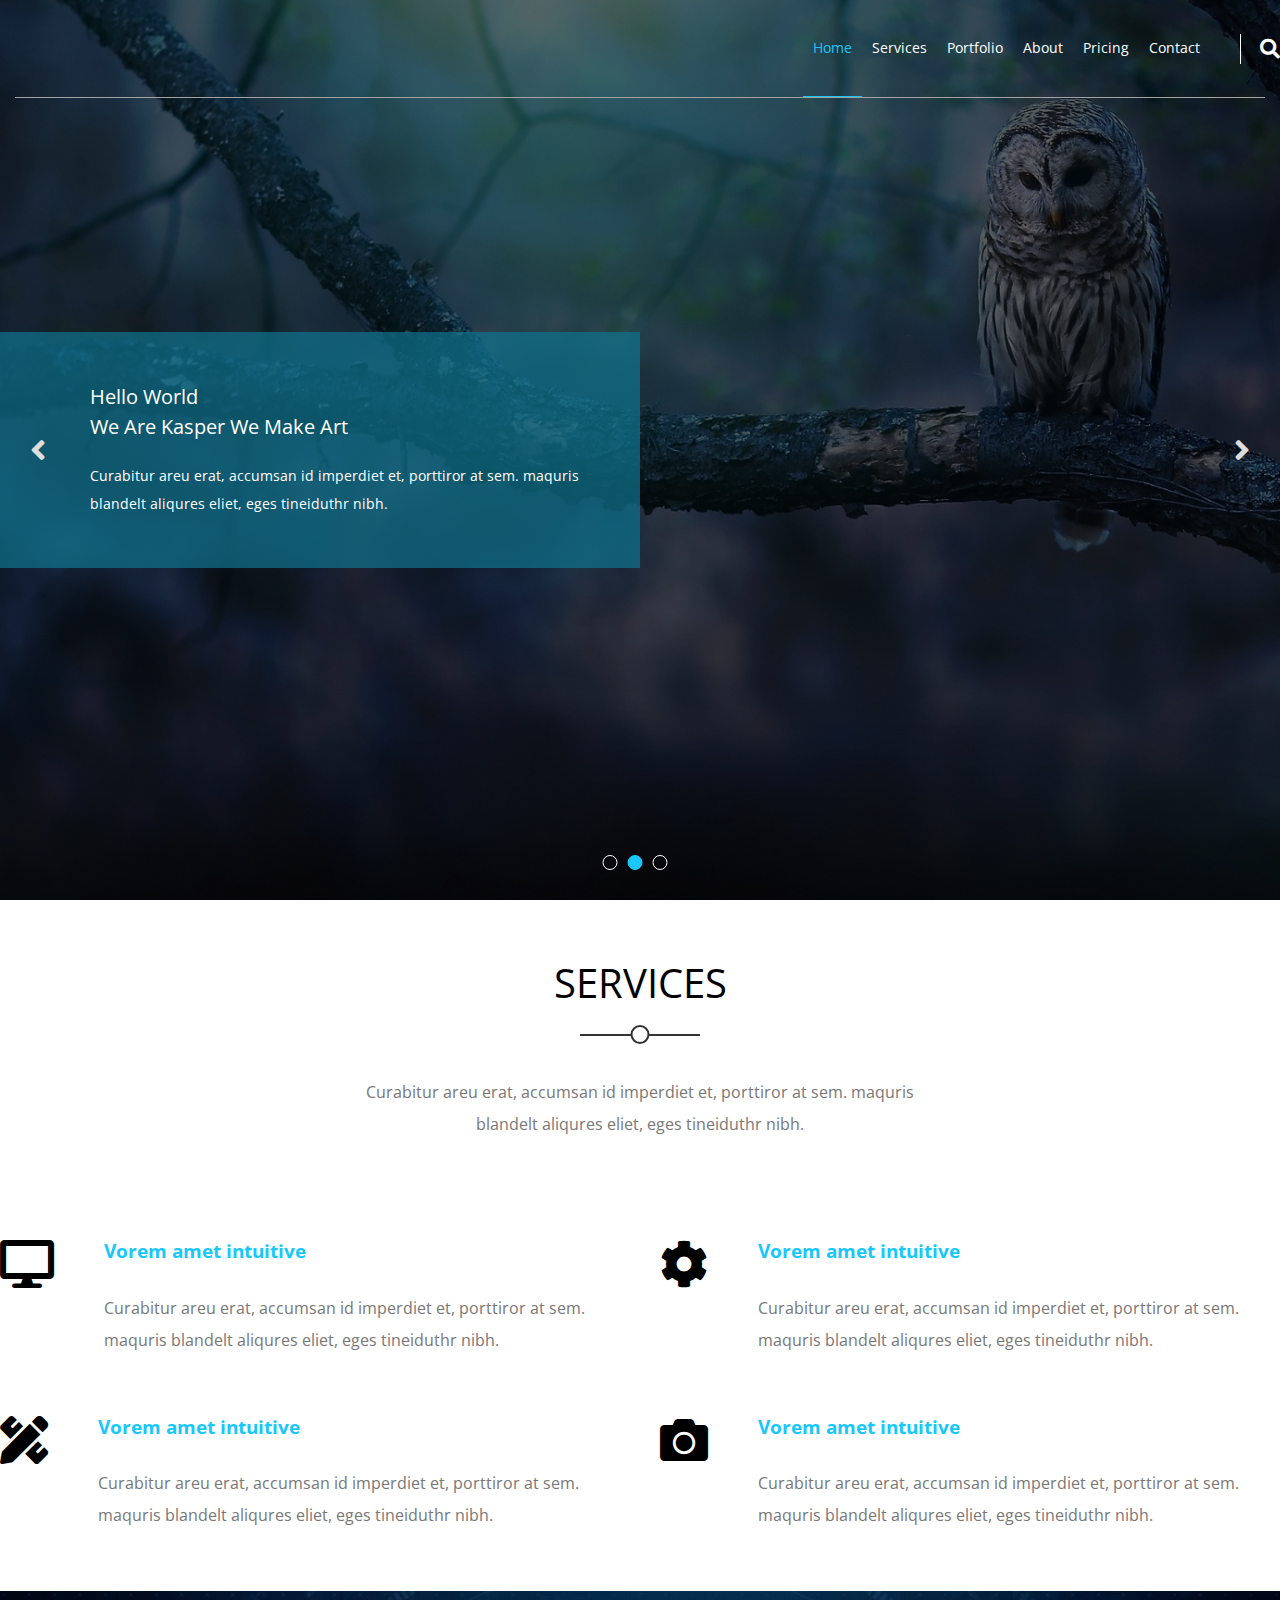
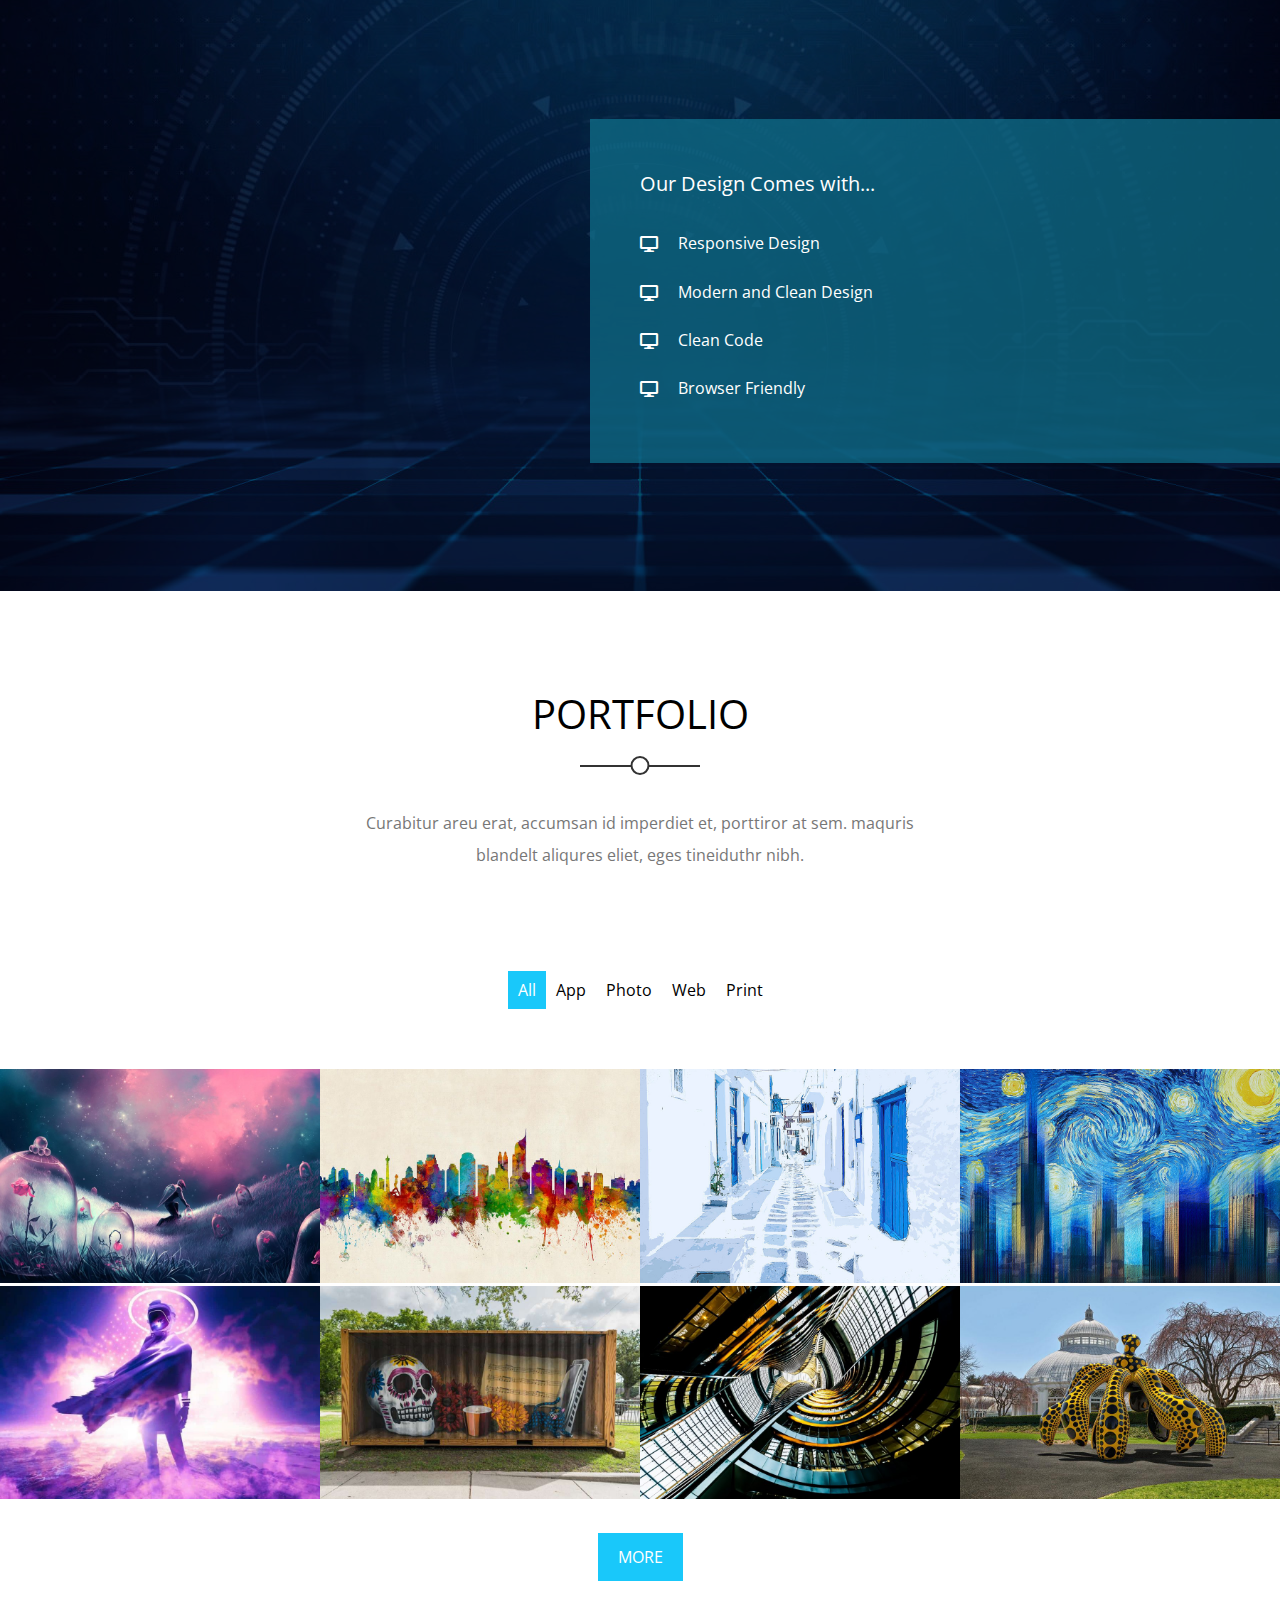
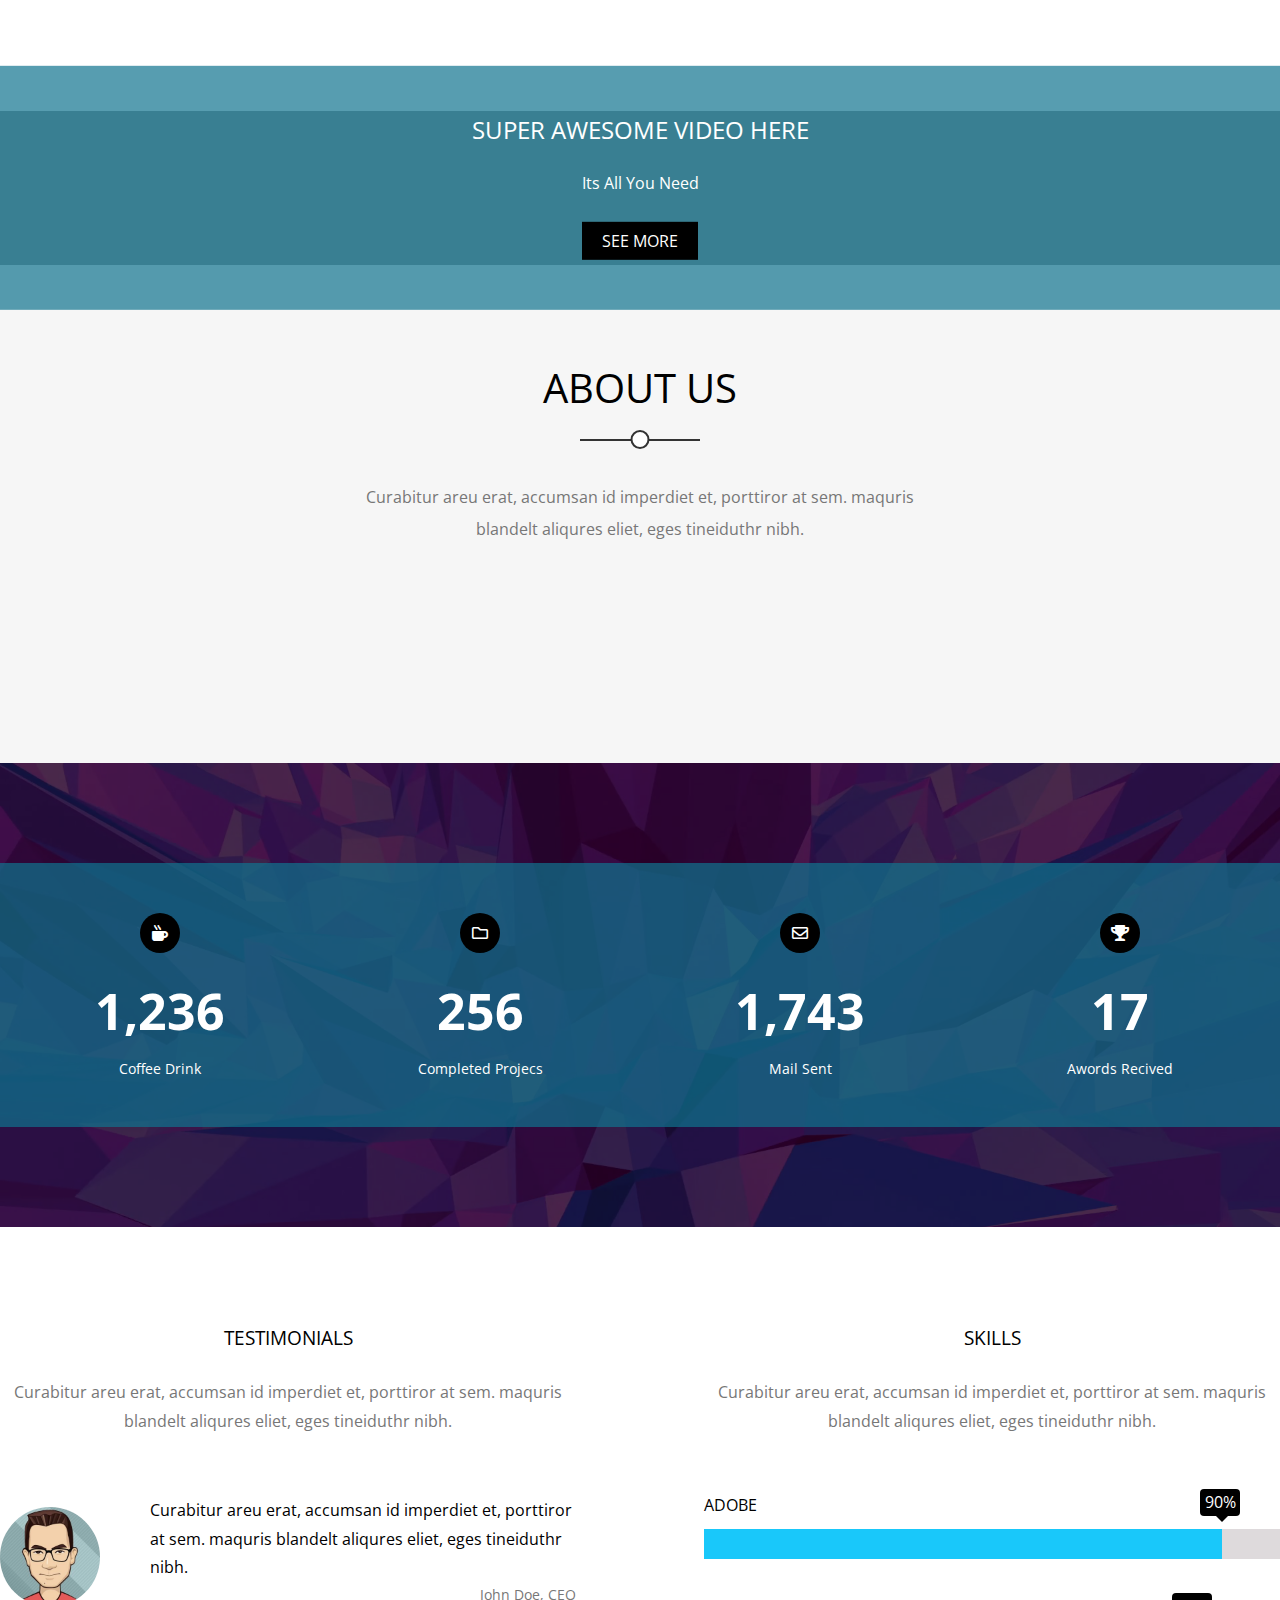
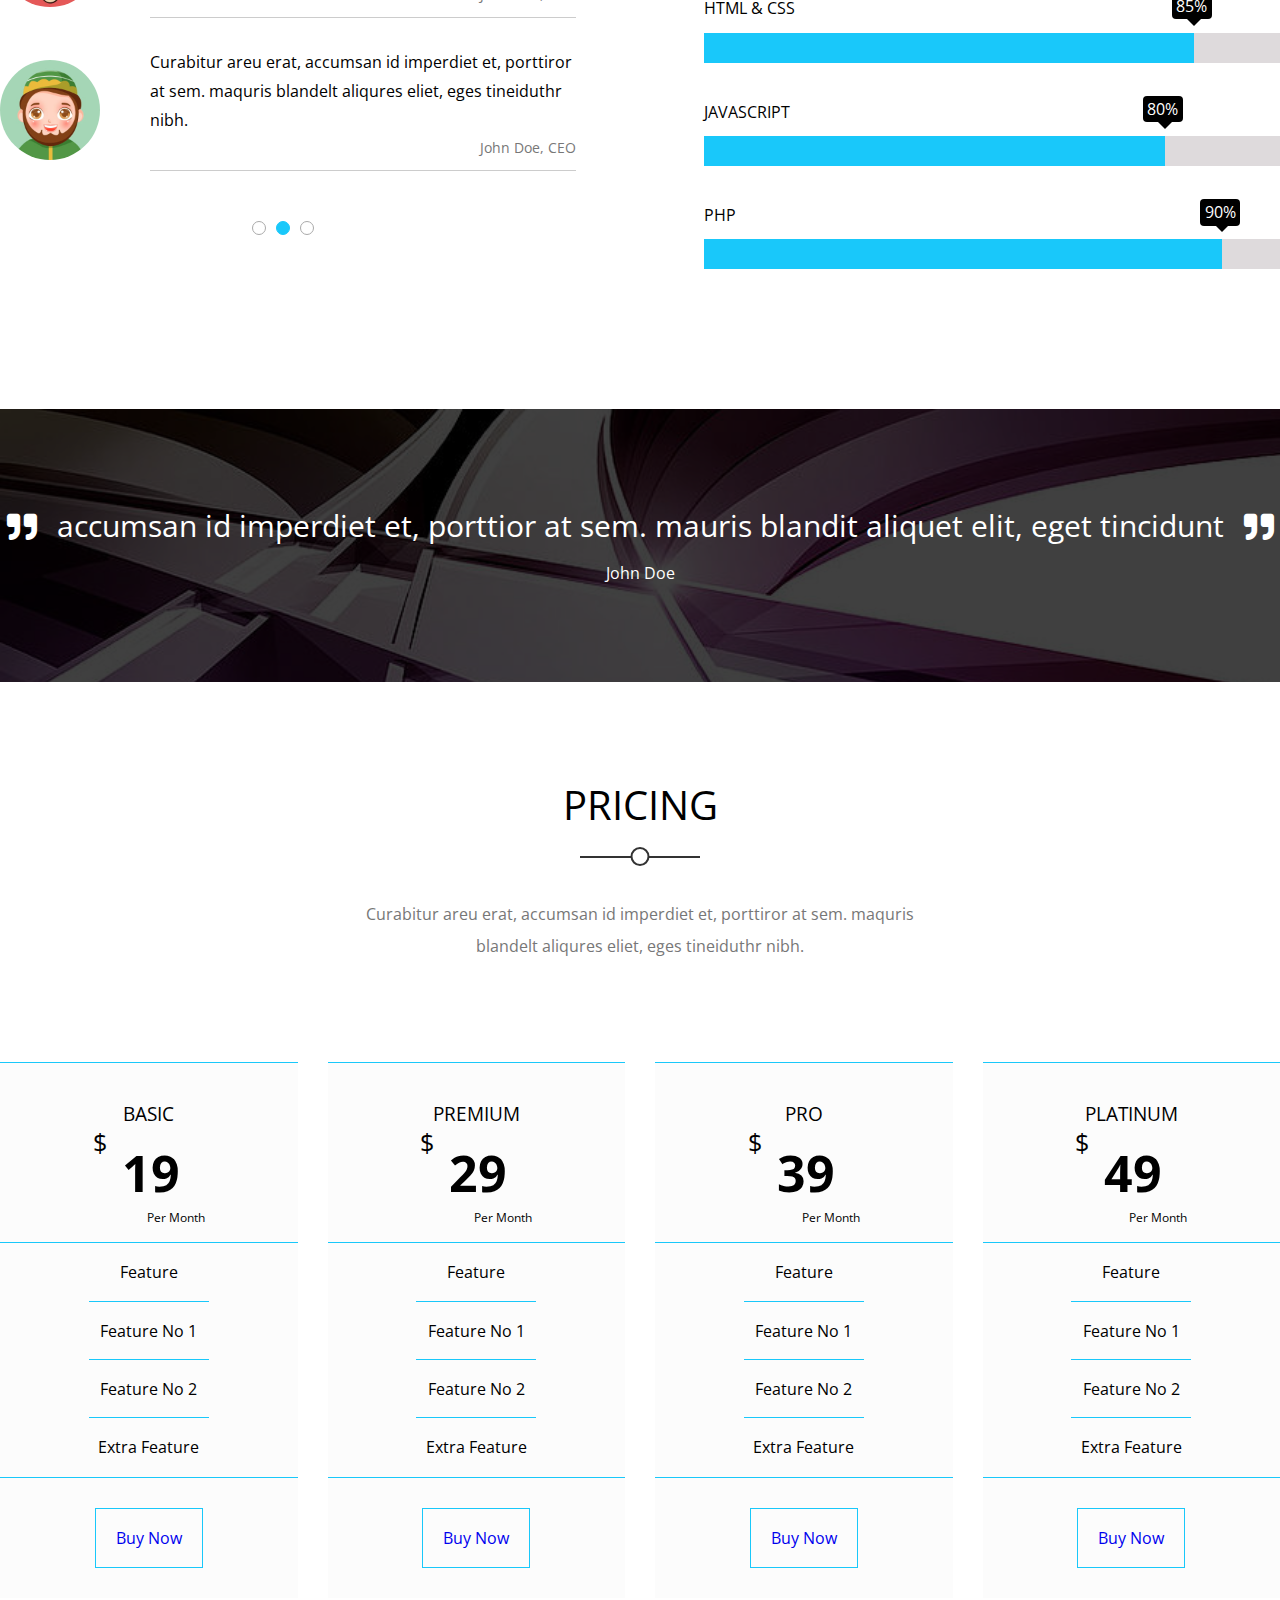
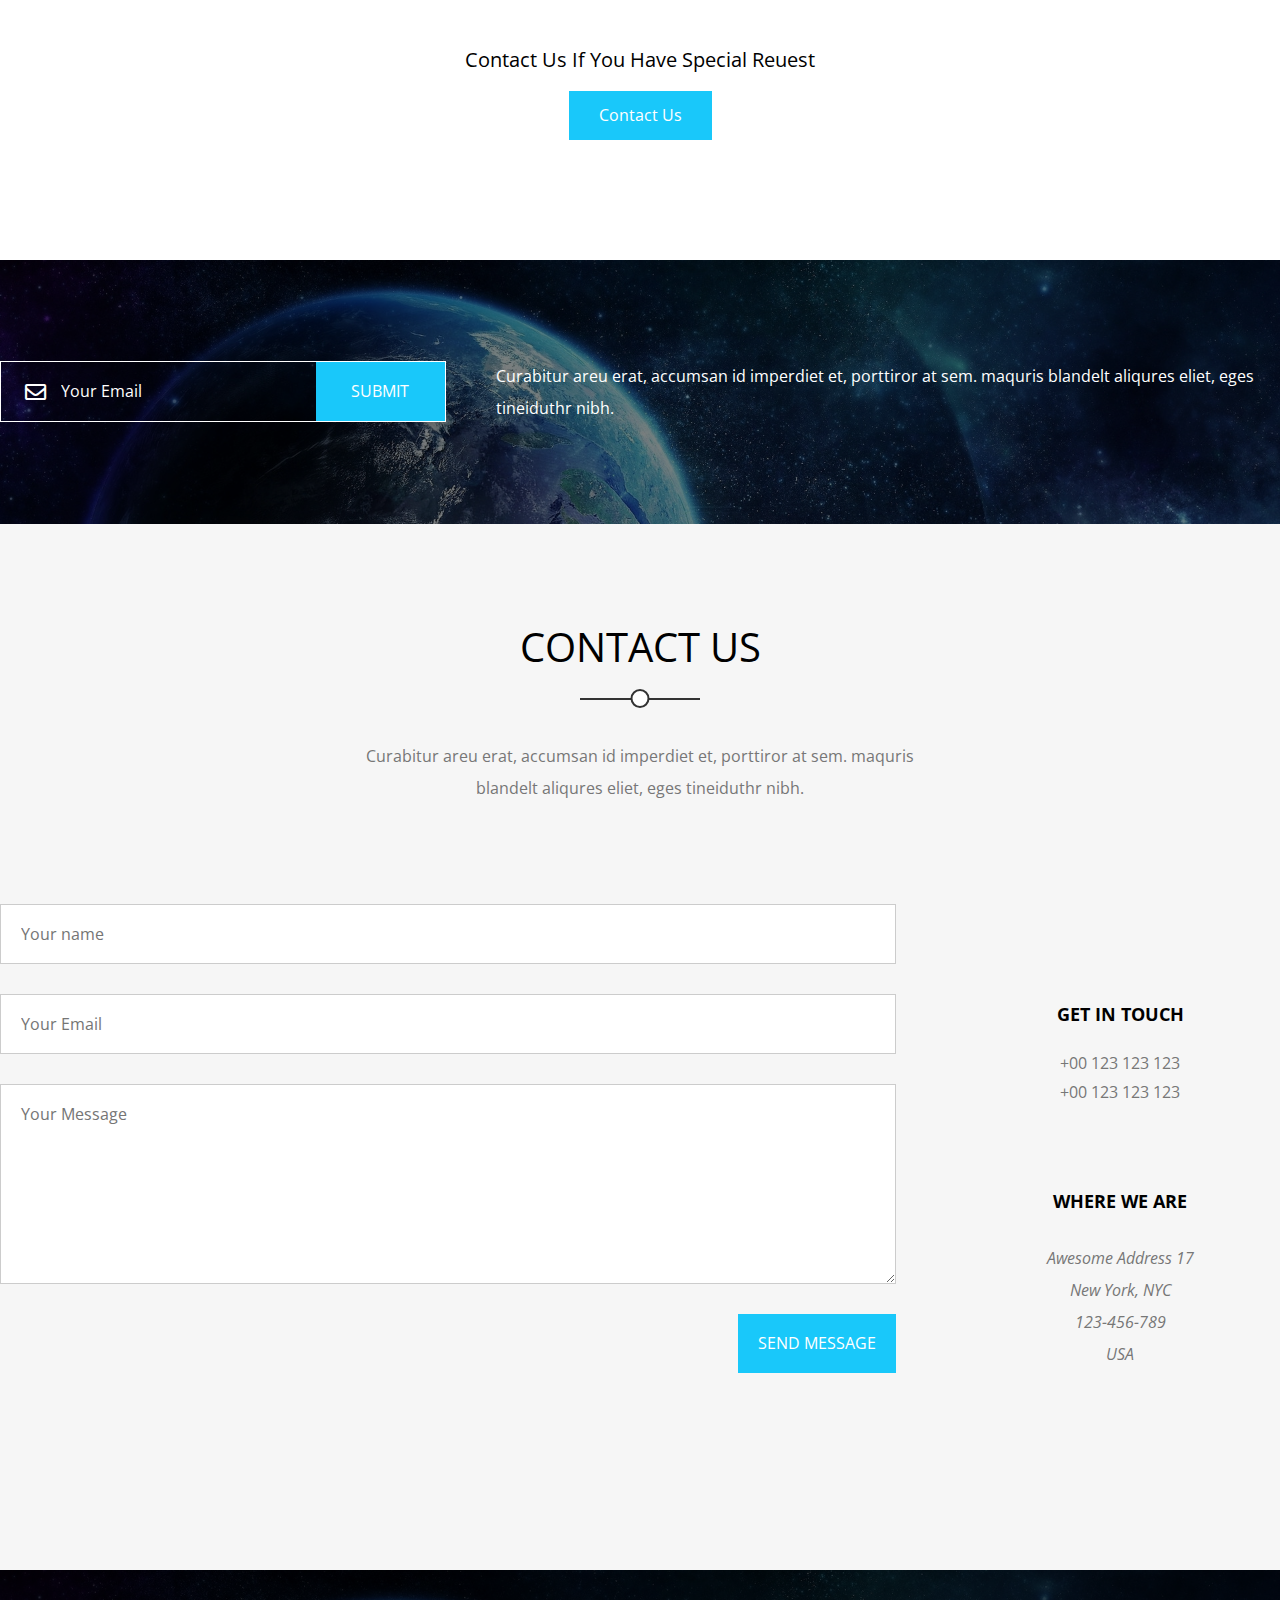
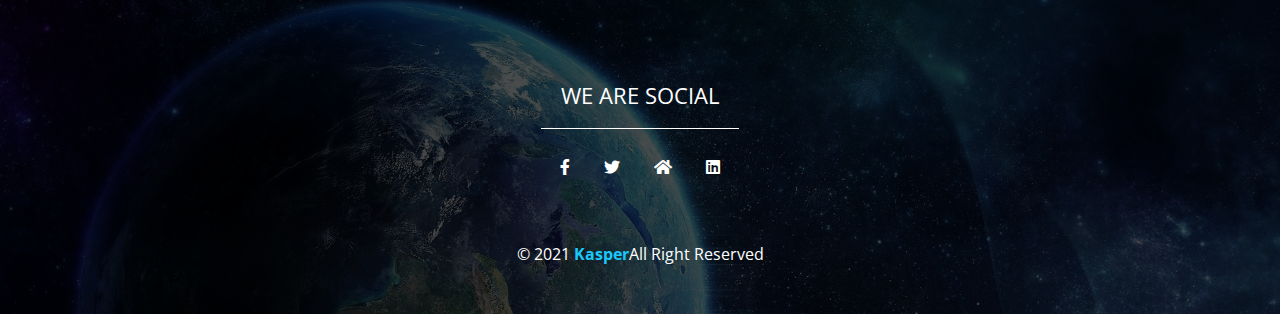
==== commit 729dffbd: "Update index.html" ====
--- a/index.html
+++ b/index.html
@@ -145,63 +145,63 @@
         </div>
         <div class="image-contianer">
             <div class="box">
-                <img src="../Template.2/image/shuffle-01.jpg" alt="">
-                <div class="caption">
-                    <h4>Awesome Image</h4>
-                    <p>Photography</p>
-
-                </div>
-            </div>
-            <div class="box">
-                <img src="../Template.2/image/shuffle-02.jpg" alt="">
-                <div class="caption">
-                    <h4>Awesome Image</h4>
-                    <p>Photography</p>
-
-                </div>
-            </div>
-            <div class="box">
-                <img src="../Template.2/image/shuffle-03.jpg" alt="">
-                <div class="caption">
-                    <h4>Awesome Image</h4>
-                    <p>Photography</p>
-
-                </div>
-            </div>
-            <div class="box">
-                <img src="../Template.2/image/shuffle-04.jpg" alt="">
-                <div class="caption">
-                    <h4>Awesome Image</h4>
-                    <p>Photography</p>
-
-                </div>
-            </div>
-            <div class="box">
-                <img src="../Template.2/image/shuffle-05.jpg" alt="">
-                <div class="caption">
-                    <h4>Awesome Image</h4>
-                    <p>Photography</p>
-
-                </div>
-            </div>
-            <div class="box">
-                <img src="../Template.2/image/shuffle-06.jpg" alt="">
-                <div class="caption">
-                    <h4>Awesome Image</h4>
-                    <p>Photography</p>
-
-                </div>
-            </div>
-            <div class="box">
-                <img src="../Template.2/image/shuffle-07.jpg" alt="">
-                <div class="caption">
-                    <h4>Awesome Image</h4>
-                    <p>Photography</p>
-
-                </div>
-            </div>
-            <div class="box">
-                <img src="../Template.2/image/shuffle-08.jpg" alt="">
+                <img src="image/shuffle-01.jpg" alt="">
+                <div class="caption">
+                    <h4>Awesome Image</h4>
+                    <p>Photography</p>
+
+                </div>
+            </div>
+            <div class="box">
+                <img src="image/shuffle-02.jpg" alt="">
+                <div class="caption">
+                    <h4>Awesome Image</h4>
+                    <p>Photography</p>
+
+                </div>
+            </div>
+            <div class="box">
+                <img src="image/shuffle-03.jpg" alt="">
+                <div class="caption">
+                    <h4>Awesome Image</h4>
+                    <p>Photography</p>
+
+                </div>
+            </div>
+            <div class="box">
+                <img src="image/shuffle-04.jpg" alt="">
+                <div class="caption">
+                    <h4>Awesome Image</h4>
+                    <p>Photography</p>
+
+                </div>
+            </div>
+            <div class="box">
+                <img src="image/shuffle-05.jpg" alt="">
+                <div class="caption">
+                    <h4>Awesome Image</h4>
+                    <p>Photography</p>
+
+                </div>
+            </div>
+            <div class="box">
+                <img src="image/shuffle-06.jpg" alt="">
+                <div class="caption">
+                    <h4>Awesome Image</h4>
+                    <p>Photography</p>
+
+                </div>
+            </div>
+            <div class="box">
+                <img src="image/shuffle-07.jpg" alt="">
+                <div class="caption">
+                    <h4>Awesome Image</h4>
+                    <p>Photography</p>
+
+                </div>
+            </div>
+            <div class="box">
+                <img src="image/shuffle-08.jpg" alt="">
                 <div class="caption">
                     <h4>Awesome Image</h4>
                     <p>Photography</p>
@@ -216,7 +216,7 @@
      <!--Start Video-->
      <div class="video">
          <video autoplay muted loop >
-           <source src="../Template.2/image/awesome-video.mp4" type="video/mp4">
+           <source src="image/awesome-video.mp4" type="video/mp4">
          </video>
          <div class="text">
              <h2>Super Awesome Video Here</h2>
@@ -271,7 +271,7 @@
                   <p>Curabitur areu erat, accumsan id imperdiet et, porttiror at sem.
                     maquris blandelt aliqures eliet, eges tineiduthr nibh.</p>
                     <div class="box">
-                        <img src="../Template.2/image/skills-01.jpg" alt="">
+                        <img src="image/skills-01.jpg" alt="">
                         <div class="text">
                             Curabitur areu erat, accumsan id imperdiet et, porttiror at sem.
                             maquris blandelt aliqures eliet, eges tineiduthr nibh.
@@ -279,7 +279,7 @@
                         </div>
                     </div>
                     <div class="box">
-                        <img src="../Template.2/image/skills-02.jpg" alt="">
+                        <img src="image/skills-02.jpg" alt="">
                         <div class="text">
                             Curabitur areu erat, accumsan id imperdiet et, porttiror at sem.
                             maquris blandelt aliqures eliet, eges tineiduthr nibh.
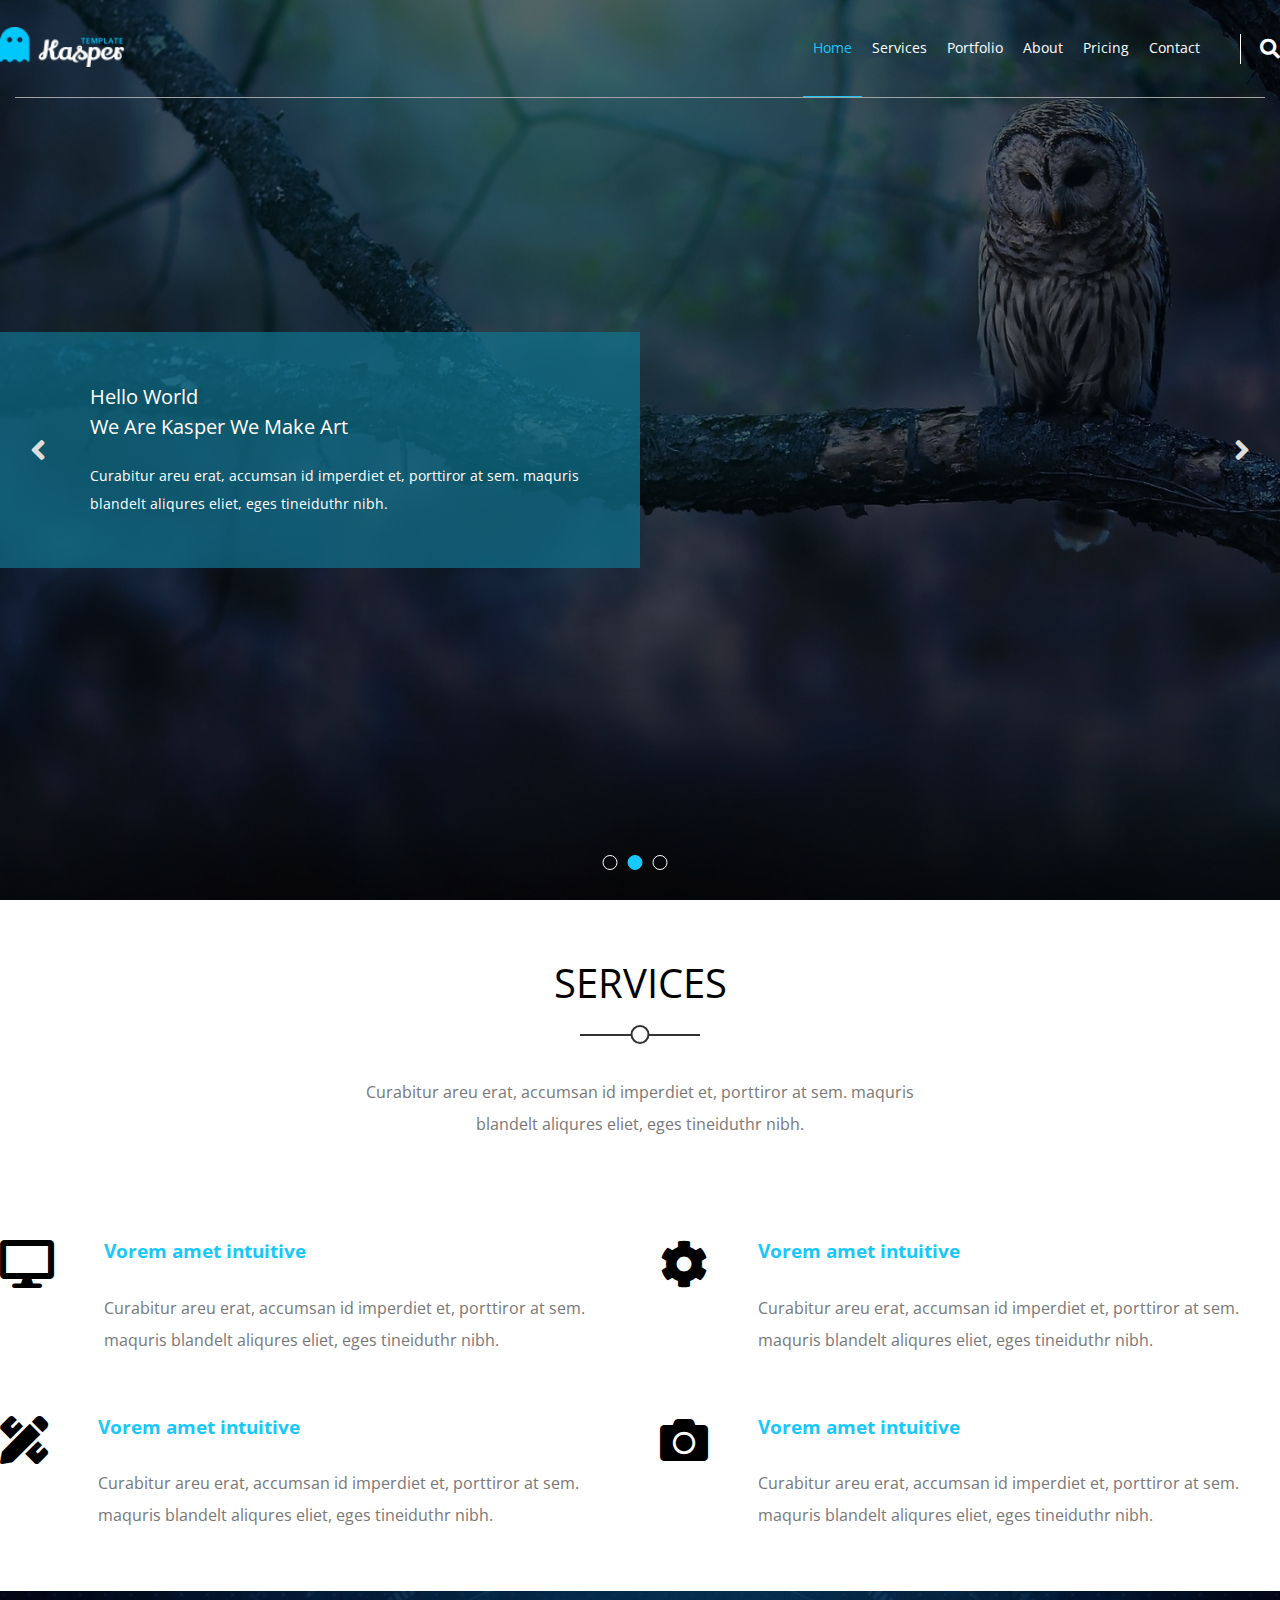
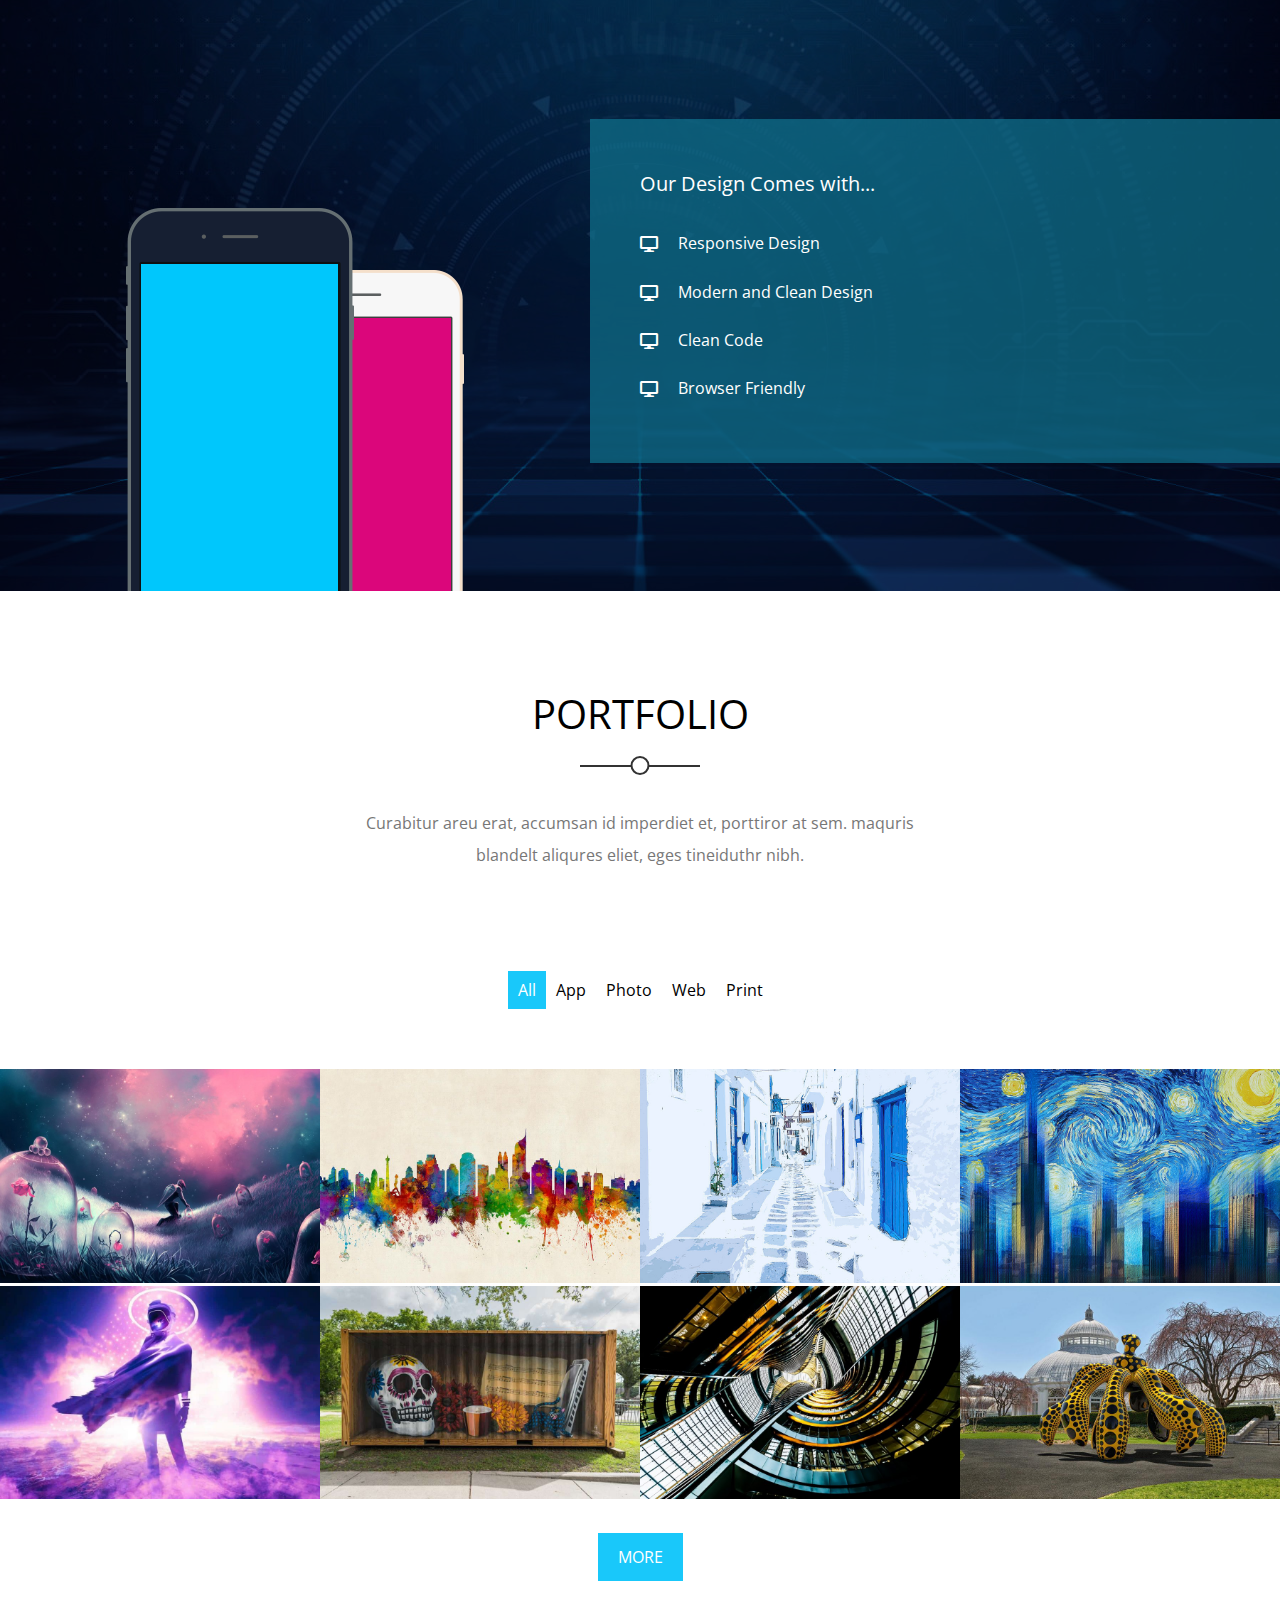
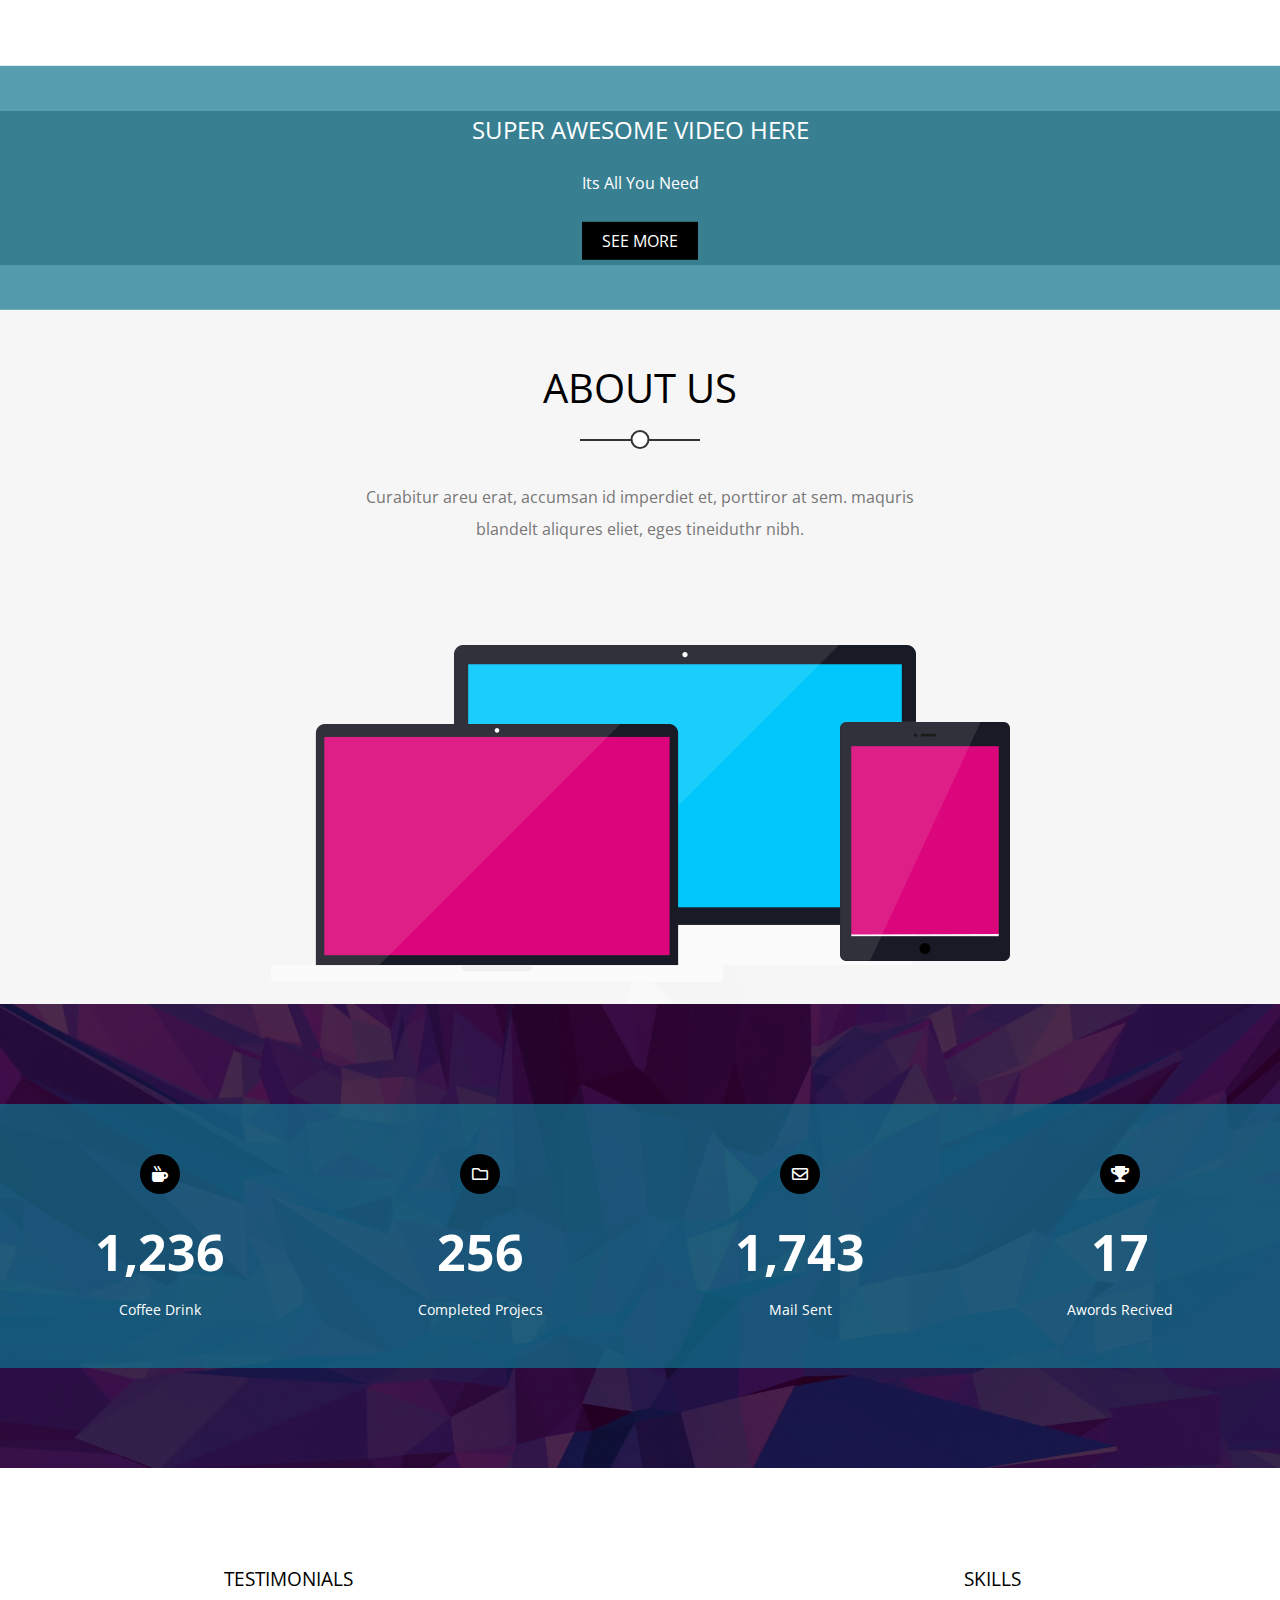
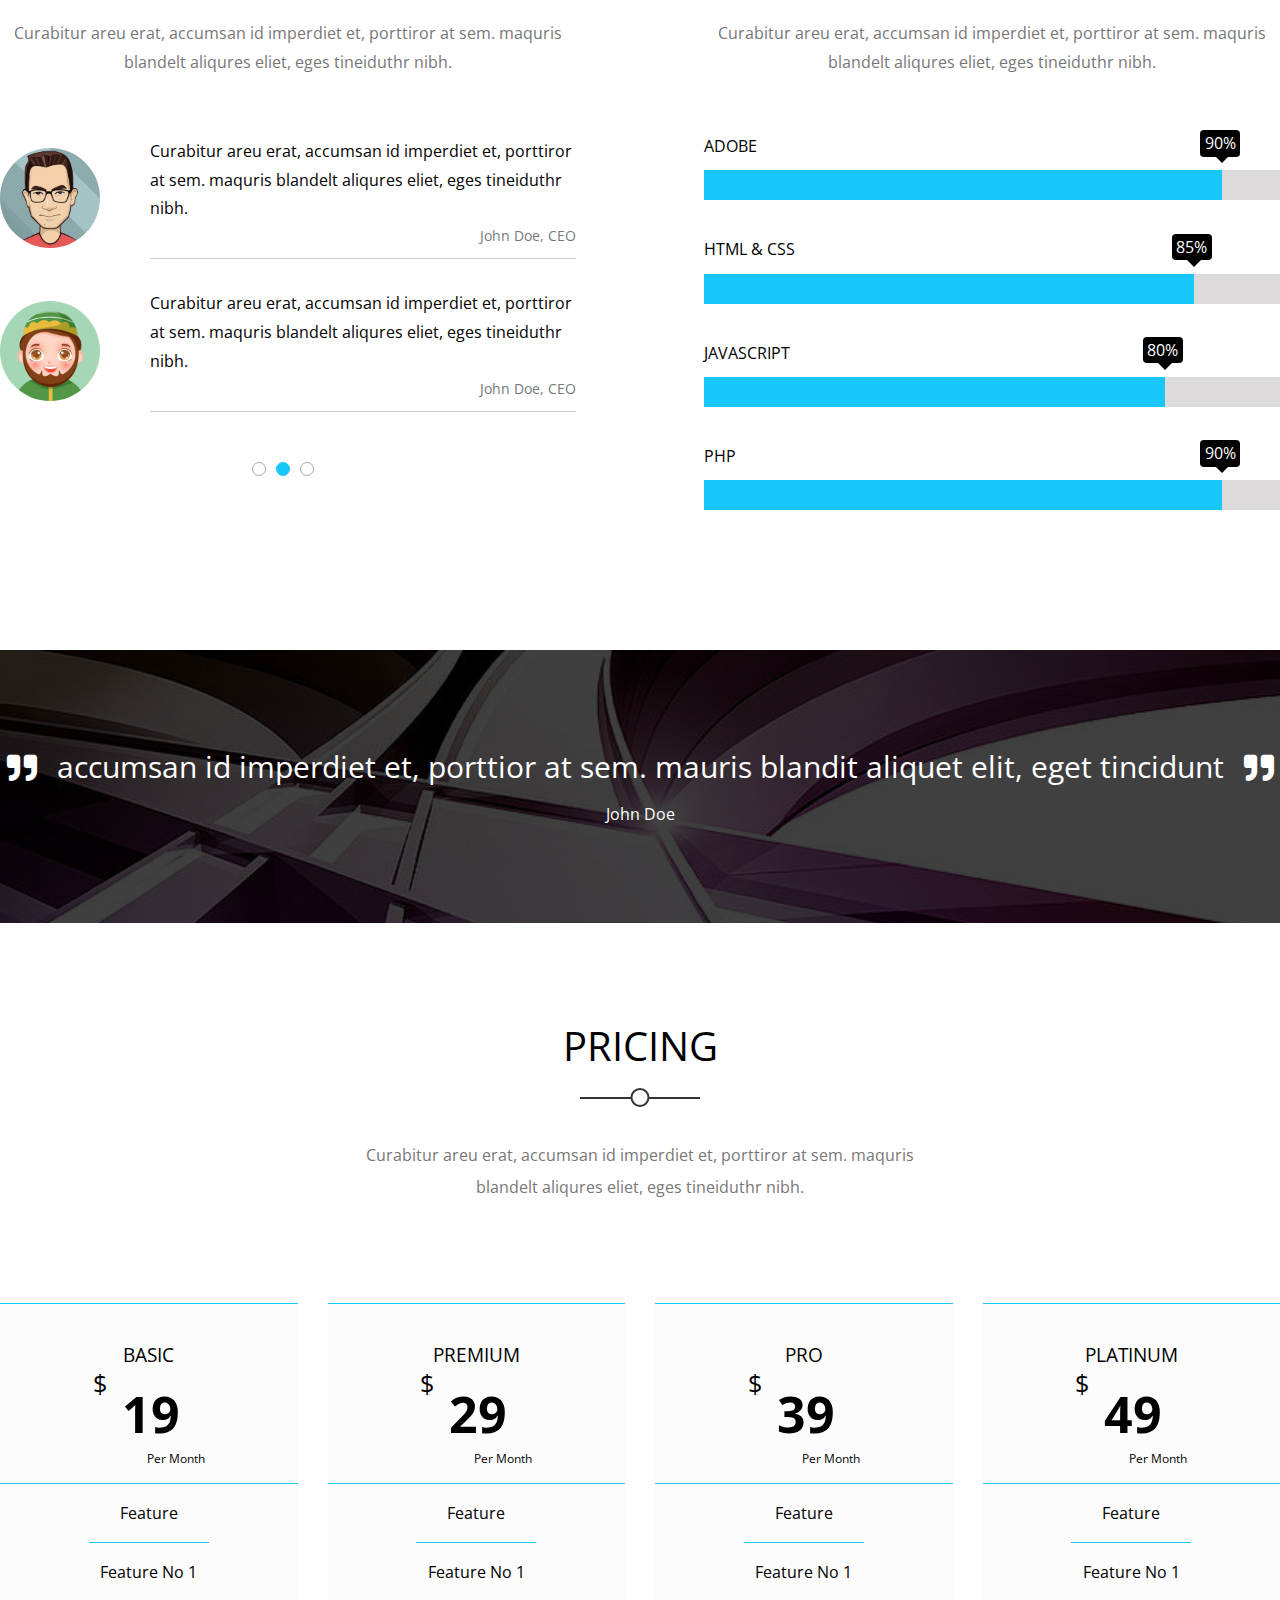
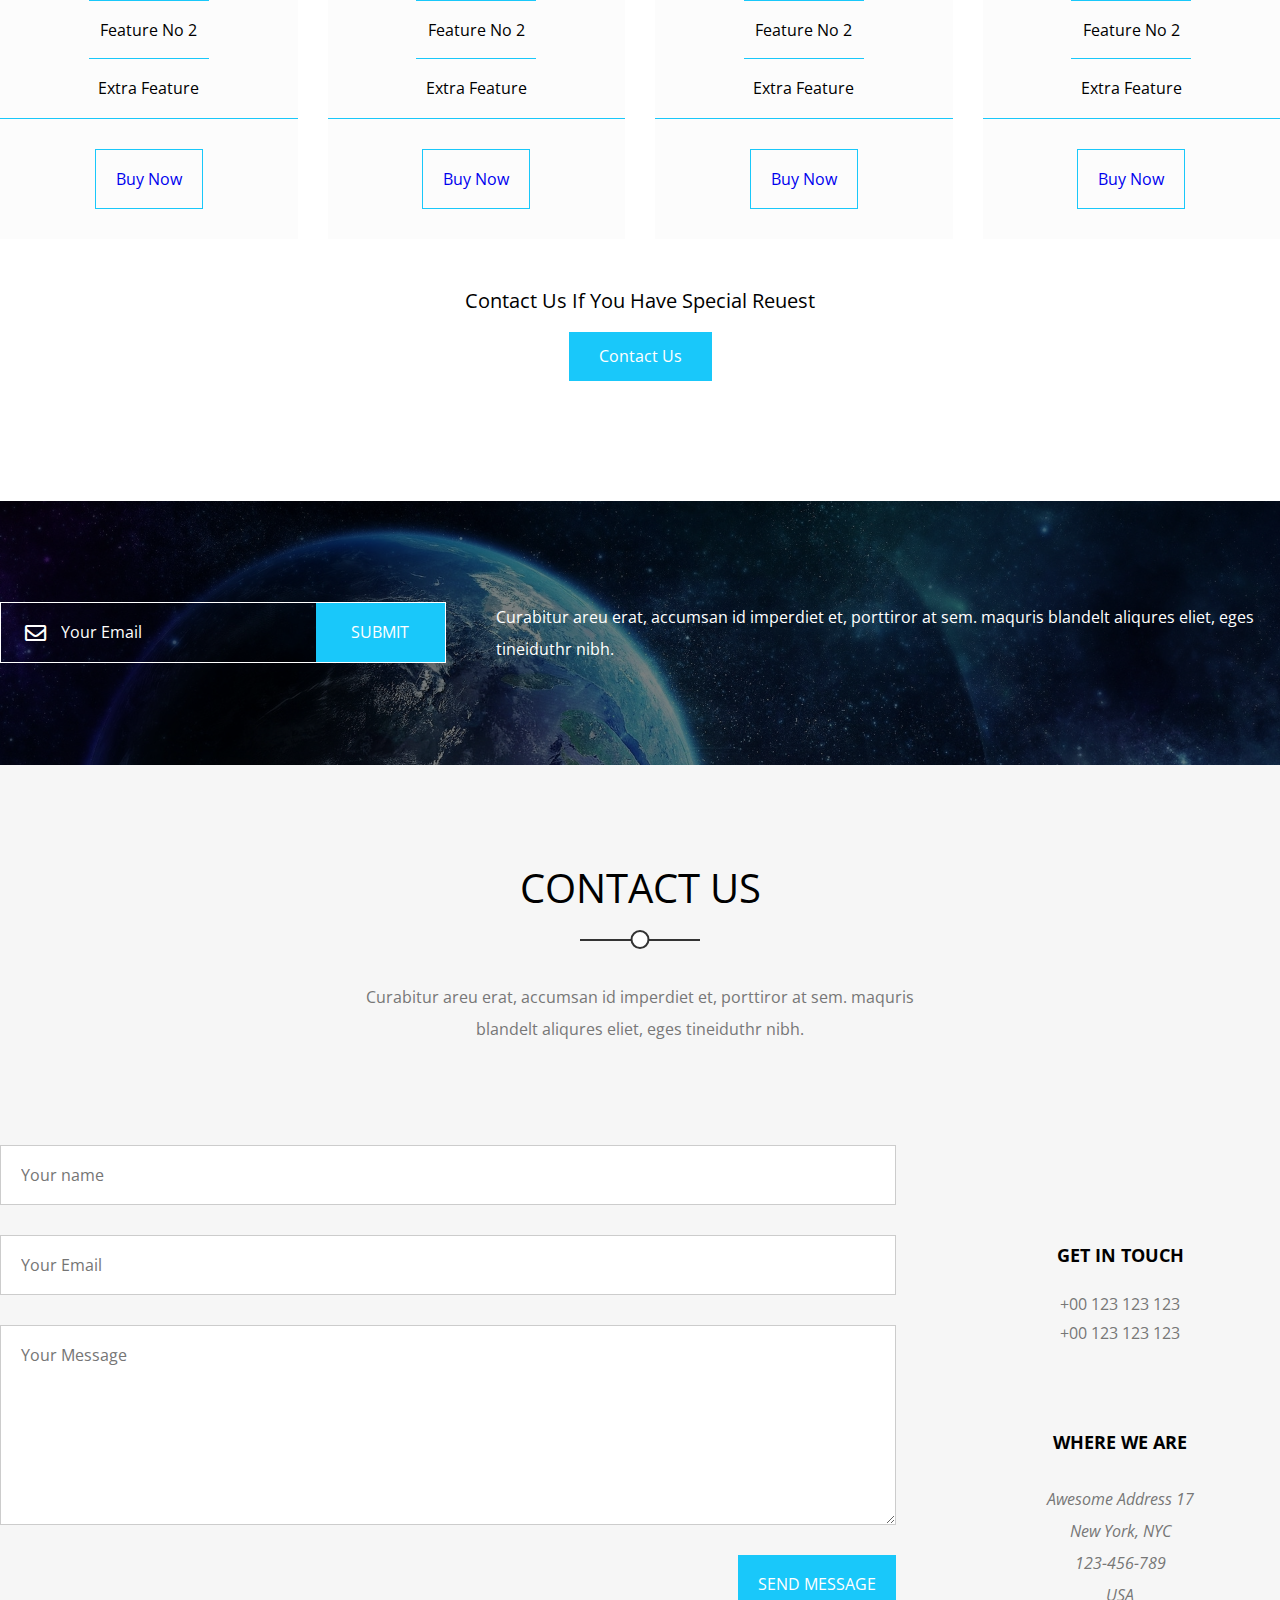
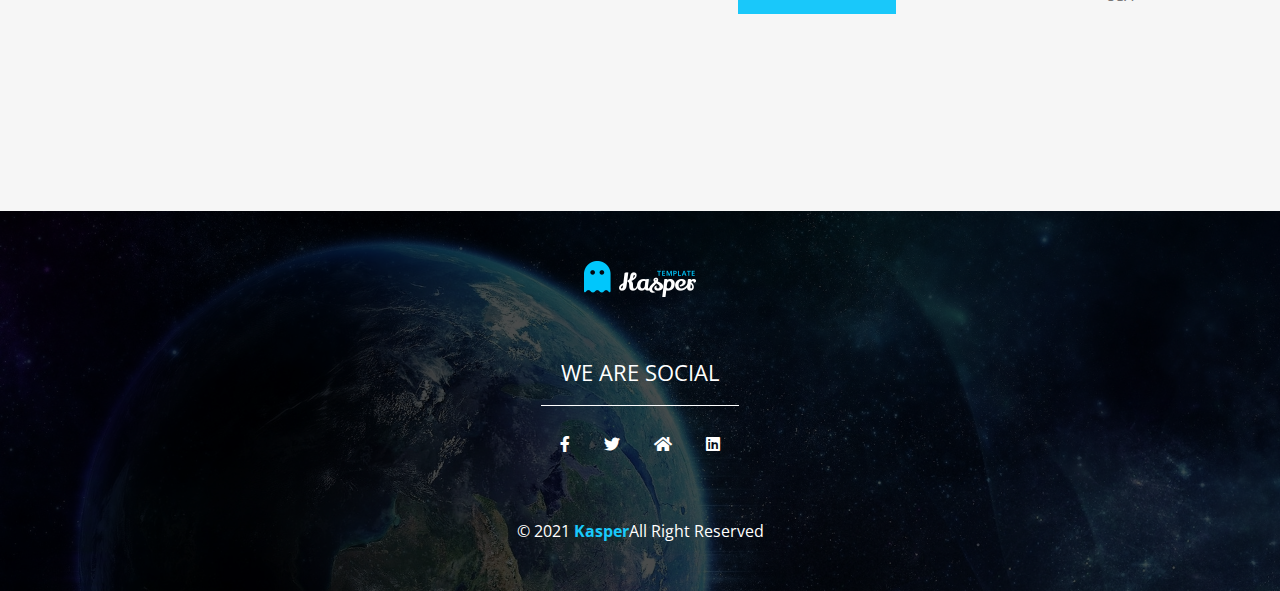
==== commit 2916019c: "Update index.html" ====
--- a/index.html
+++ b/index.html
@@ -21,7 +21,7 @@
     <header>
         <div class="contianer">
             <a href="#" class="logo">
-                <img src="../Template.2/image/logo.png" alt="">
+                <img src="image/logo.png" alt="">
             </a>
             <nav>
                 <i class="fas fa-bars menu"></i>
@@ -113,7 +113,7 @@
     <!--Start Design-->
     <div class="design">
         <div class="image">
-            <img src="../Template.2/image/mobile.png" alt="">
+            <img src="image/mobile.png" alt="">
         </div>
         <div class="text">
             <h2>Our Design Comes with...</h2>
@@ -233,7 +233,7 @@
                 <p>Curabitur areu erat, accumsan id imperdiet et, porttiror at sem.
                     maquris blandelt aliqures eliet, eges tineiduthr nibh.</p>
             </div>  
-            <img src="../Template.2/image/about.png" alt="">
+            <img src="image/about.png" alt="">
           </div>
       </div>
       <!--End About-->
@@ -461,7 +461,7 @@
       <!--Start Footer-->
       <div class="footer">
           <div class="contianer">
-              <img src="../Template.2/image/logo.png" alt="">
+              <img src="image/logo.png" alt="">
               <p>We Are Social</p>
               <div class="social-icons">
                   <i class="fab fa-facebook-f"></i>
